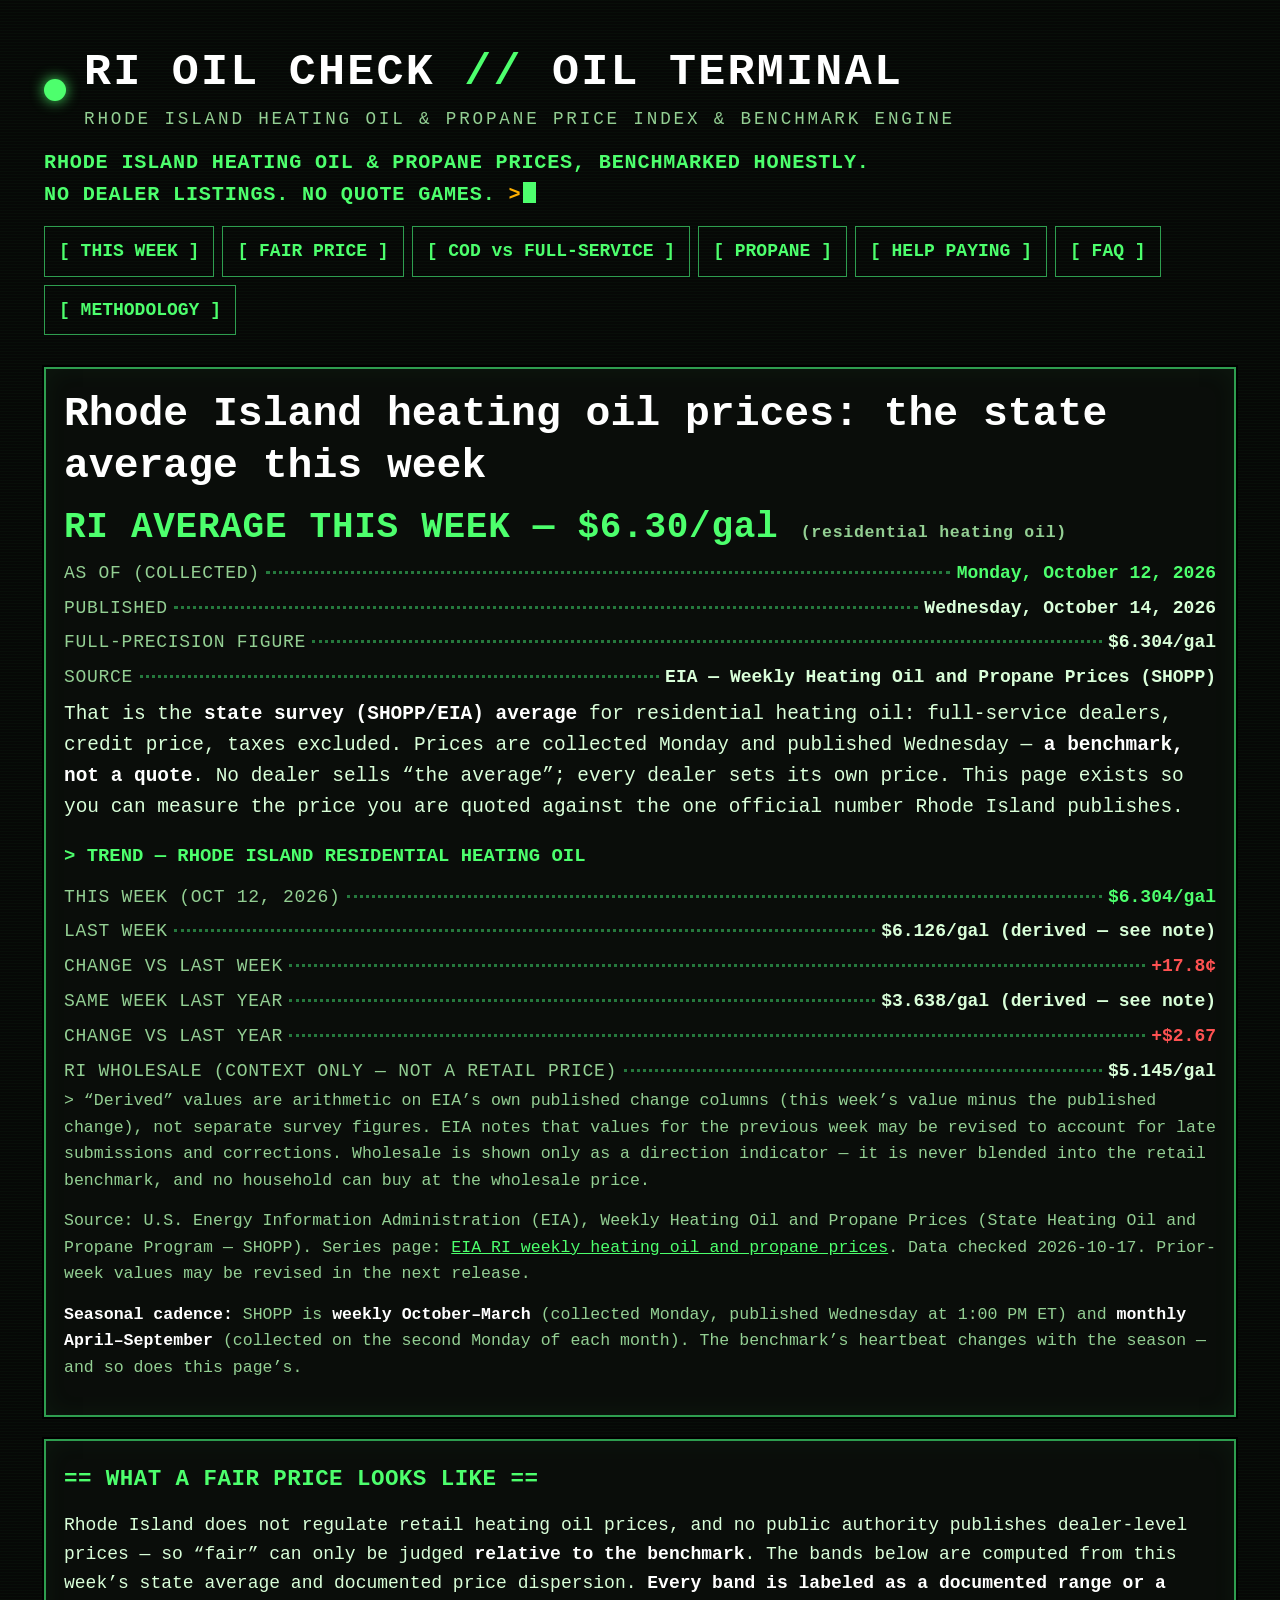
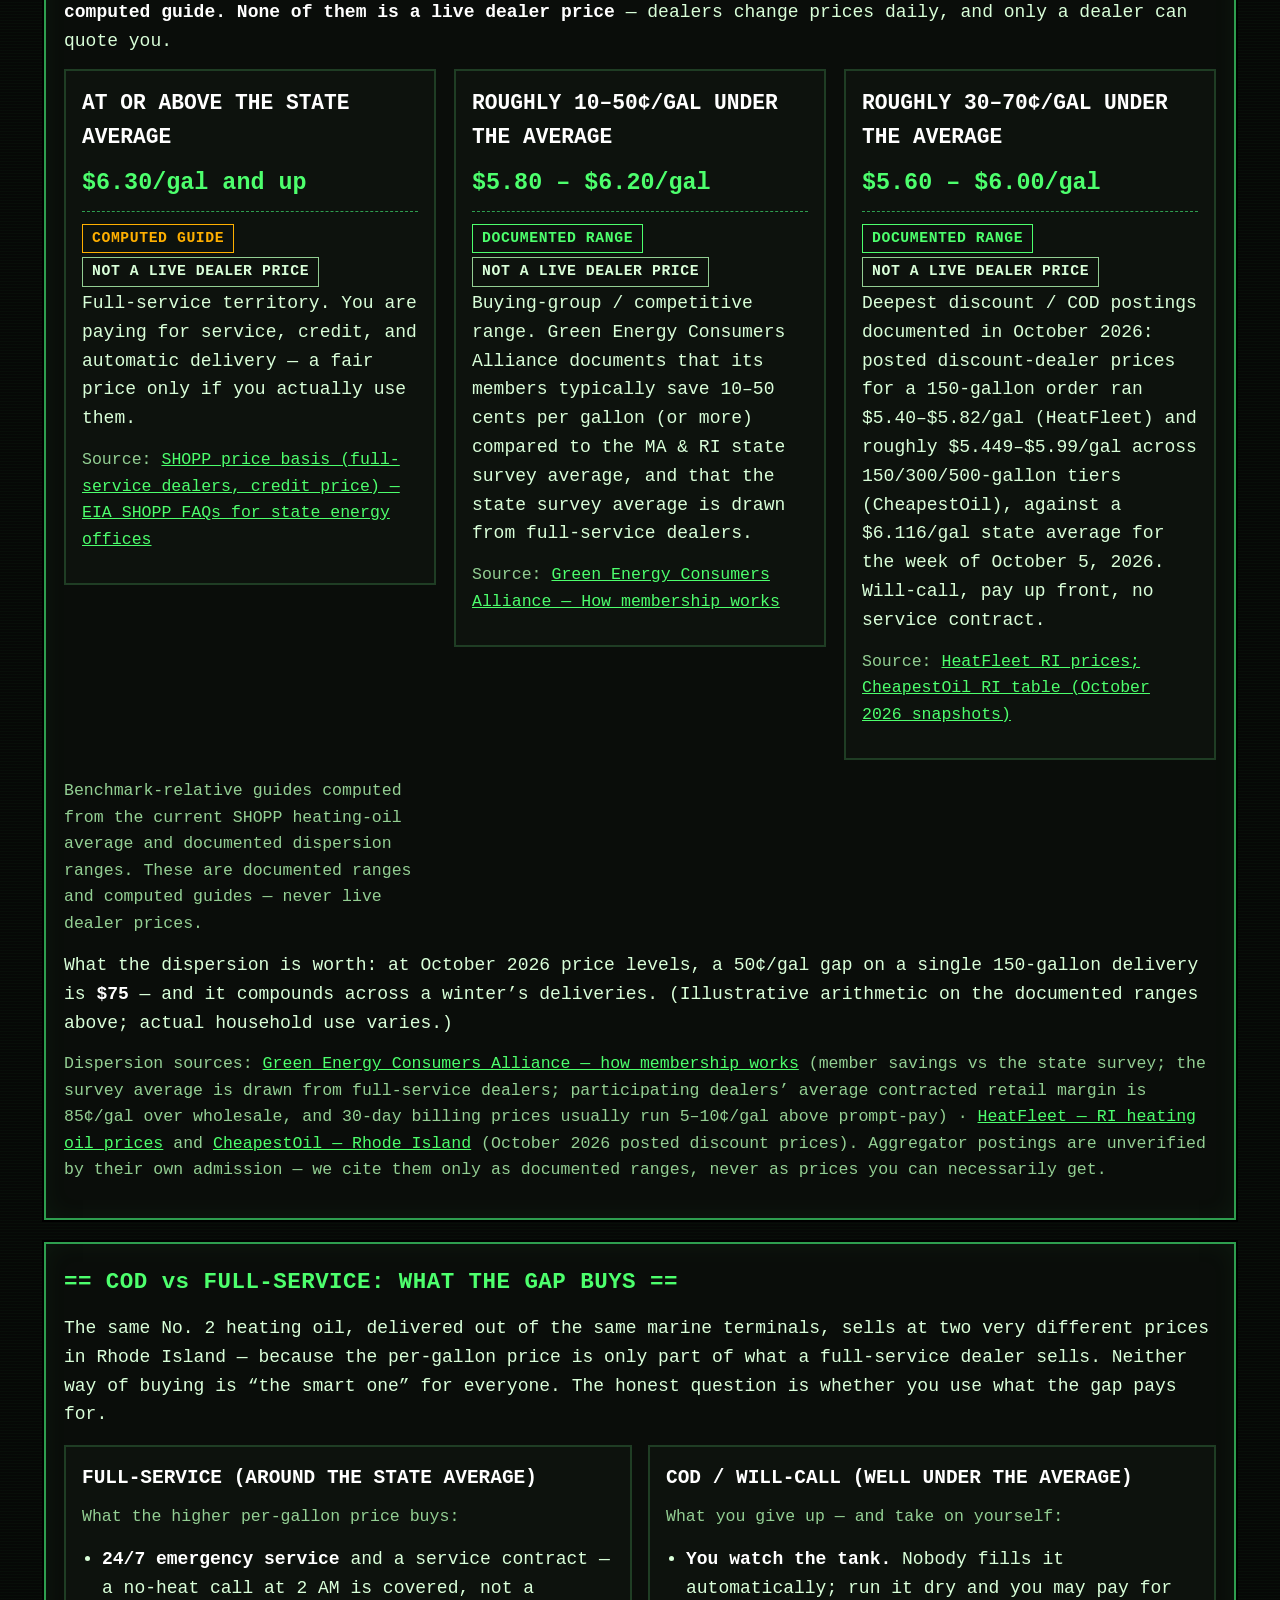
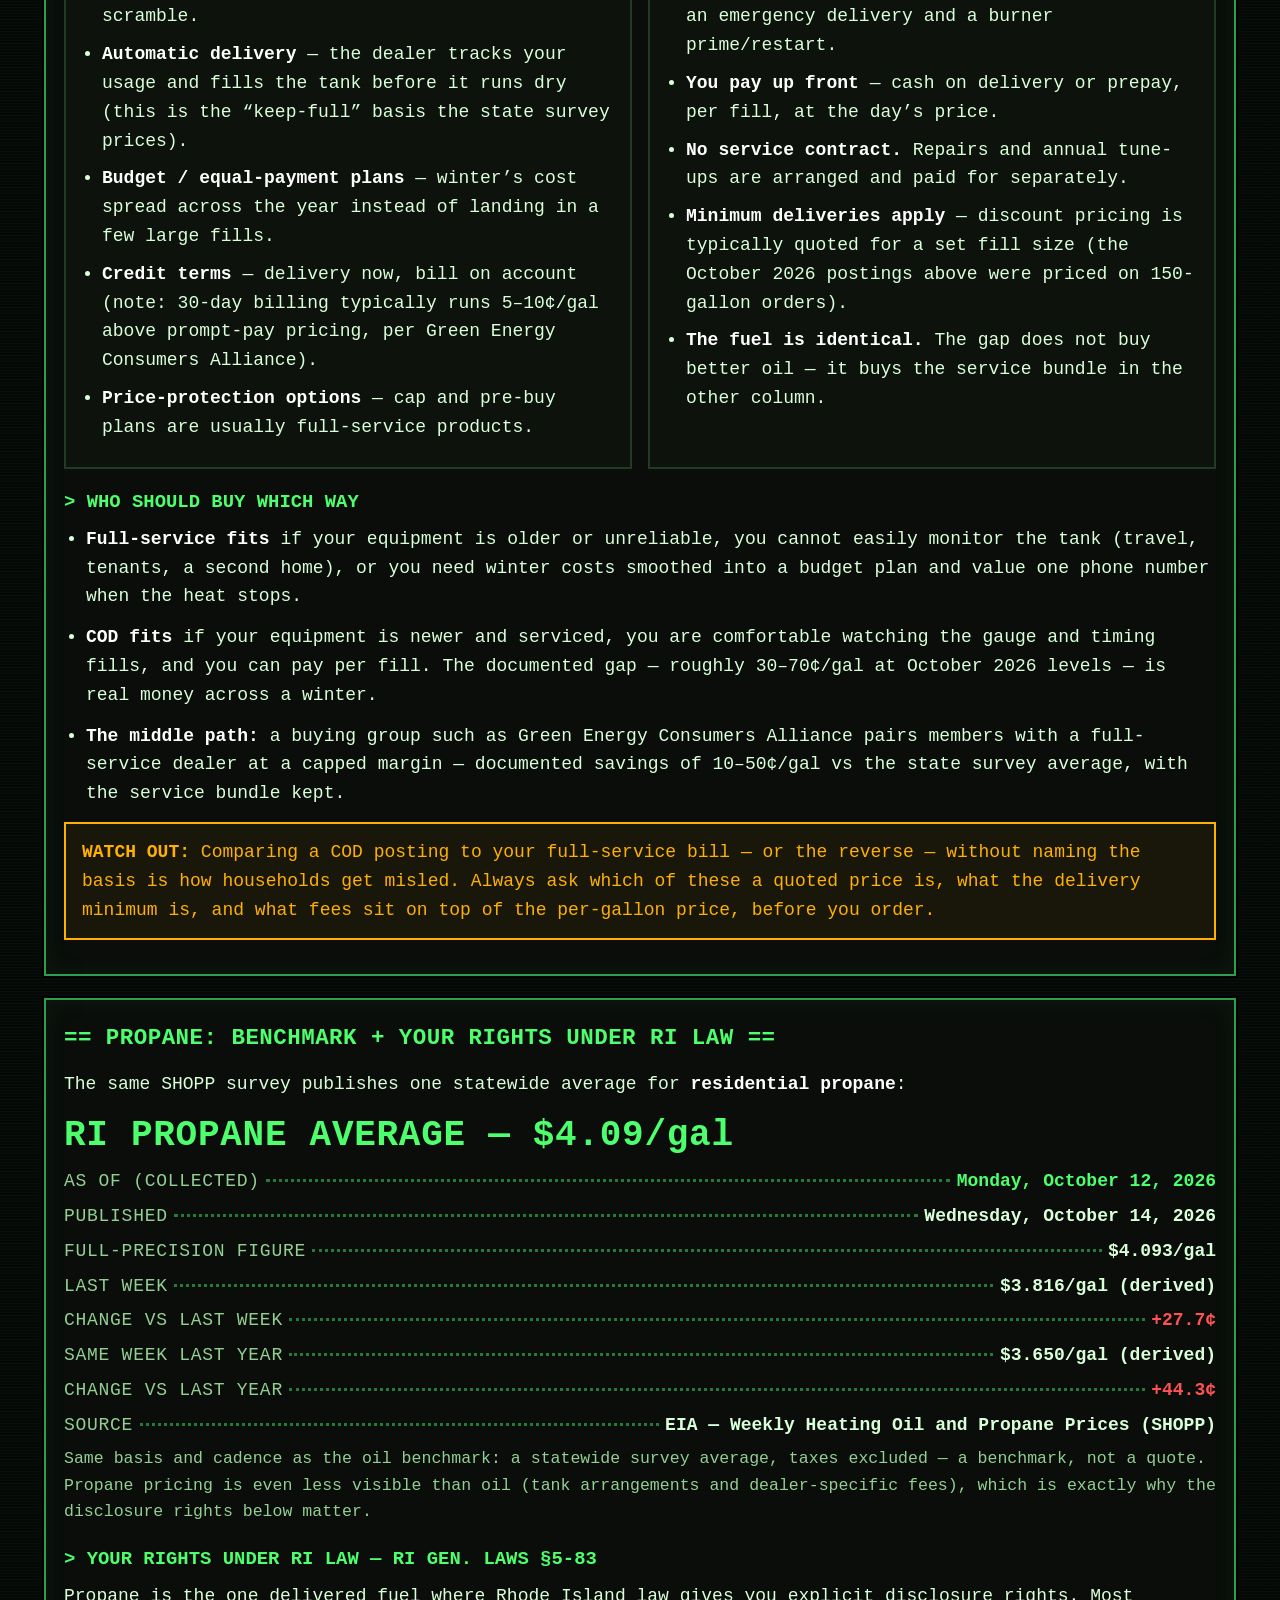
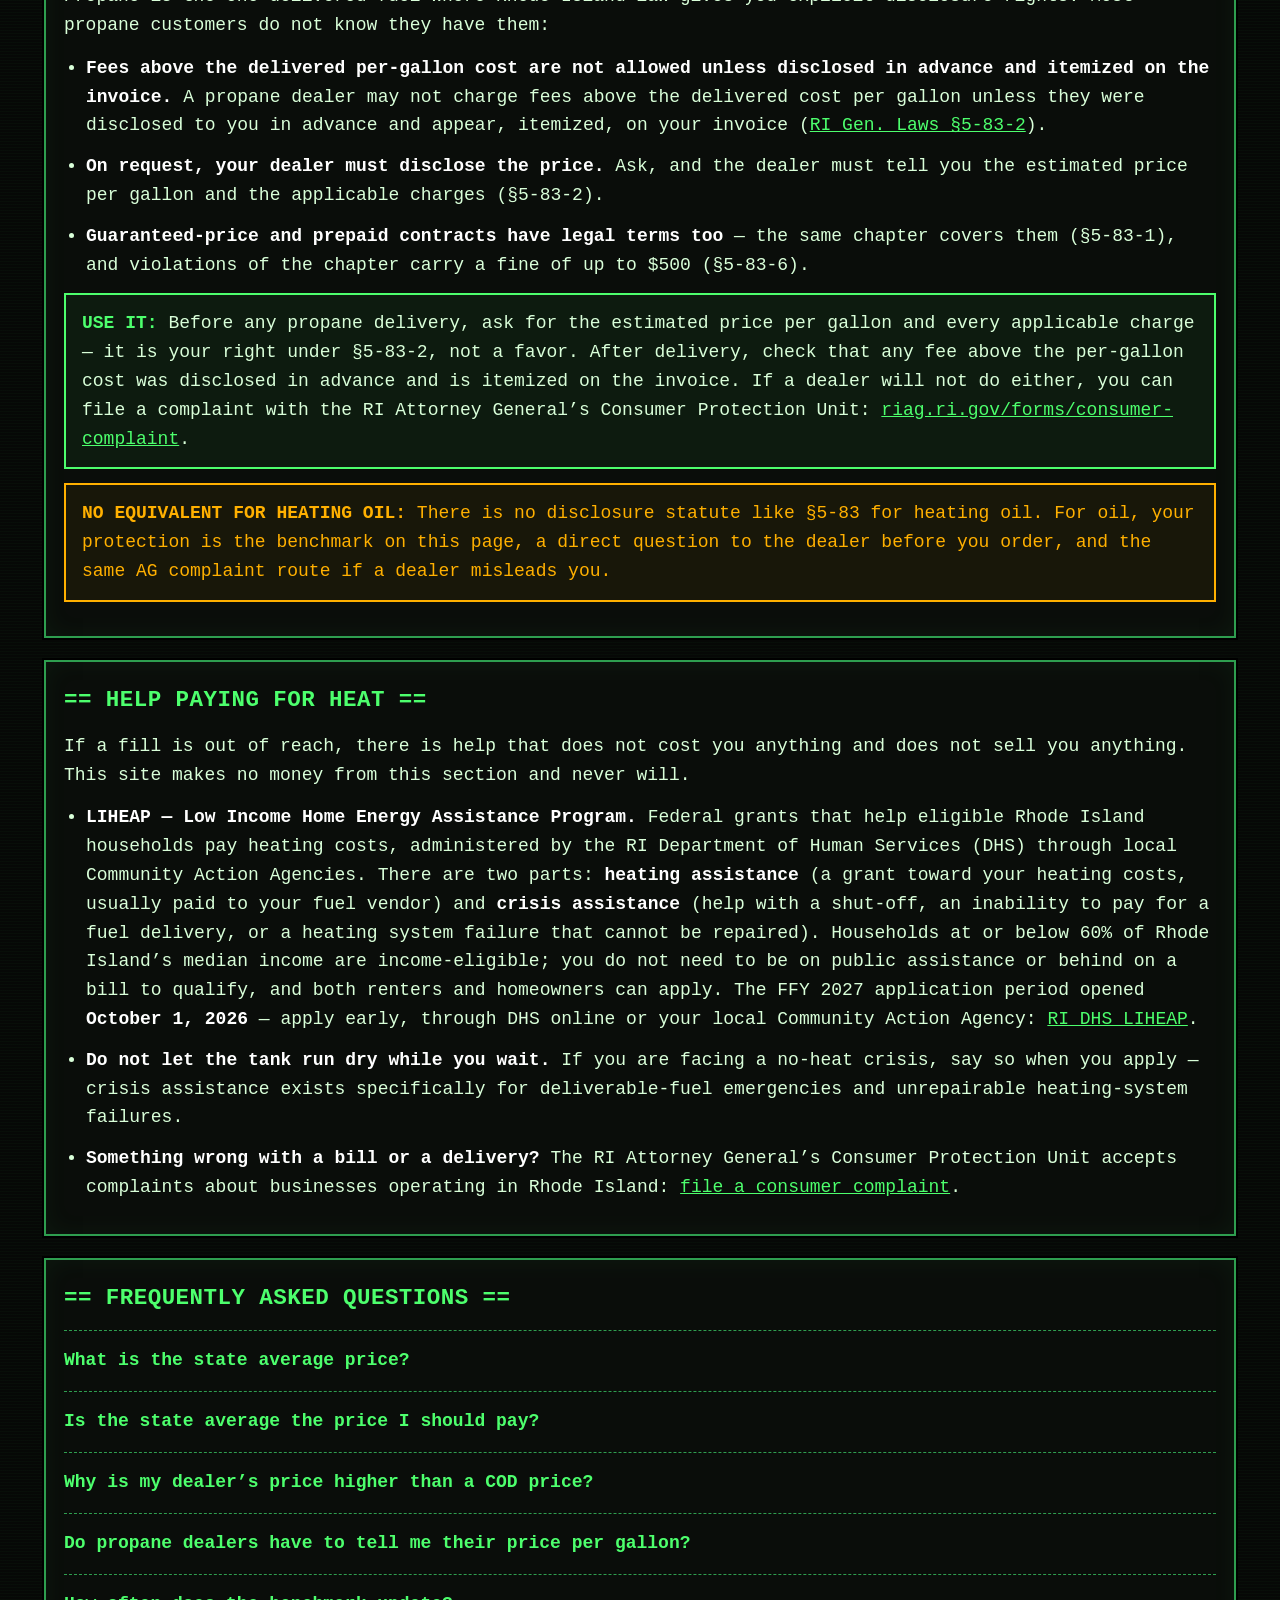
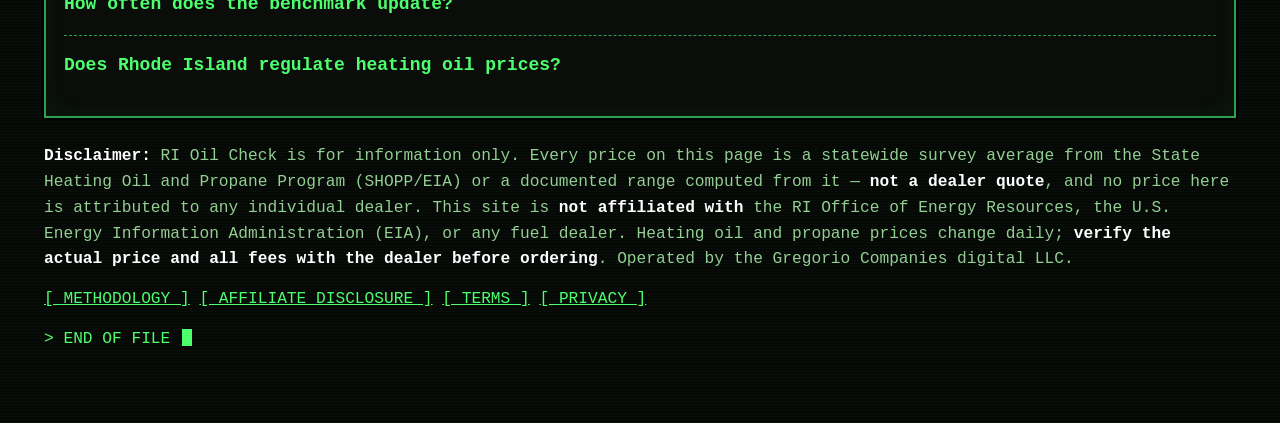
==== index.html @ fd1a3783 "Add Google Analytics tag G-G4HLJKW8XG" ====
<!DOCTYPE html>
<html lang="en">
<head>
<!-- Google tag (gtag.js) -->
<script async src="https://www.googletagmanager.com/gtag/js?id=G-G4HLJKW8XG"></script>
<script>
  window.dataLayer = window.dataLayer || [];
  function gtag(){dataLayer.push(arguments);}
  gtag('js', new Date());
  gtag('config', 'G-G4HLJKW8XG');
</script>

<meta charset="UTF-8">
<meta name="viewport" content="width=device-width, initial-scale=1.0">
<title>Rhode Island heating oil prices — the state average, honestly labeled | RI Oil Check</title>
<meta name="description" content="The official Rhode Island residential heating oil average (SHOPP/EIA state survey), with the trend, what a fair price looks like against it, COD vs full-service explained, propane prices and your disclosure rights under RI law, and heating assistance pointers. A benchmark, not a quote.">
<link rel="stylesheet" href="styles.css">
<script type="application/ld+json">
{
  "@context": "https://schema.org",
  "@type": "FAQPage",
  "mainEntity": [
    {
      "@type": "Question",
      "name": "What is the state average price for heating oil in Rhode Island?",
      "acceptedAnswer": { "@type": "Answer", "text": "The state average is the Rhode Island residential heating oil price published by the U.S. Energy Information Administration (EIA) under the State Heating Oil and Propane Program (SHOPP), a joint survey run with state energy offices on Form EIA-877. For the week of October 12, 2026 it was $6.304 per gallon. It is a statewide survey average of the residential credit price charged by full-service dealers, excluding taxes — one average for the whole state. SHOPP does not publish county-level or dealer-level prices." }
    },
    {
      "@type": "Question",
      "name": "Is the state average the price I should pay?",
      "acceptedAnswer": { "@type": "Answer", "text": "No. The state average is a benchmark — the price to measure a quote against — not a quote and not a target. It tracks the full-service, on-credit price, which is the top of the market's normal range. If you buy from a full-service dealer and use its service contract, automatic delivery, and credit terms, paying around the average can be fair. If you buy COD (cash on delivery, will-call), a fair price should be well under the average, because you are not buying the service bundle. Green Energy Consumers Alliance documents that its buying-group members typically save 10 to 50 cents per gallon compared to the state survey average." }
    },
    {
      "@type": "Question",
      "name": "Why is my dealer's price higher than a COD price?",
      "acceptedAnswer": { "@type": "Answer", "text": "Because the two prices buy different things. A full-service price bundles the fuel with 24/7 emergency service, a service contract, automatic delivery so you do not have to watch the tank gauge, budget or equal-payment plans, and credit terms. A COD price is fuel only: you watch your own tank, call for each delivery yourself, and pay up front. The fuel itself is the same No. 2 heating oil. The gap between the two is the price of the service bundle — it is worth paying only if you actually use the services." }
    },
    {
      "@type": "Question",
      "name": "Do propane dealers have to tell me their price per gallon?",
      "acceptedAnswer": { "@type": "Answer", "text": "Yes — on request. Under Rhode Island law (RI Gen. Laws section 5-83-2), a propane dealer must, on request, disclose the estimated price per gallon and applicable charges. A propane dealer also may not charge fees above the delivered cost per gallon unless those fees were disclosed in advance and are itemized on the invoice. There is no equivalent disclosure statute for heating oil." }
    },
    {
      "@type": "Question",
      "name": "How often does the benchmark update?",
      "acceptedAnswer": { "@type": "Answer", "text": "During the heating season, October through March, SHOPP prices are collected as of each Monday and published by EIA on Wednesdays at 1:00 PM Eastern. From April through September, prices are collected only on the second Monday of each month, and no monthly averages are published for that period. The prior week's average may be revised in the next release to account for late submissions and corrections." }
    },
    {
      "@type": "Question",
      "name": "Does Rhode Island regulate heating oil or propane prices?",
      "acceptedAnswer": { "@type": "Answer", "text": "No. The RI Office of Energy Resources states that Rhode Island does not regulate retail sales of heating oil and propane, and that sales are managed primarily by local fuel dealers. That is exactly why the same fuel can sell at materially different prices on the same day — and why a public benchmark matters. Propane customers do have specific disclosure rights under RI Gen. Laws section 5-83, and any consumer can file a complaint with the RI Attorney General's Consumer Protection Unit." }
    }
  ]
}
</script>
</head>
<body>
<div class="wrap">

  <header class="masthead">
    <div class="brand"><span class="dot" aria-hidden="true"></span><div><p class="brand-name">RI OIL CHECK <span class="slash">//</span> OIL TERMINAL</p><p class="brand-sub">RHODE ISLAND HEATING OIL &amp; PROPANE PRICE INDEX &amp; BENCHMARK ENGINE</p></div></div>
    <p class="tagline">RHODE ISLAND HEATING OIL &amp; PROPANE PRICES, BENCHMARKED HONESTLY.<br>
    NO DEALER LISTINGS. NO QUOTE GAMES. <span class="prompt">&gt;</span><span class="cursor" aria-hidden="true"></span></p>
    <nav class="nav" aria-label="Sections">
      <a href="#this-week">[ THIS WEEK ]</a>
      <a href="#fair-price">[ FAIR PRICE ]</a>
      <a href="#cod">[ COD vs FULL-SERVICE ]</a>
      <a href="#propane">[ PROPANE ]</a>
      <a href="#help">[ HELP PAYING ]</a>
      <a href="#faq">[ FAQ ]</a>
      <a href="methodology.html">[ METHODOLOGY ]</a>
    </nav>
  </header>

  <main>
    <!-- ============ HERO / THIS WEEK ============ -->
    <section class="frame hero" id="this-week" aria-labelledby="hero-h">
      <h1 id="hero-h">Rhode Island heating oil prices: the state average this week</h1>
      <div id="benchmark-hero"><!-- rendered from data/prices.json --></div>
      <p class="big">That is the <strong>state survey (SHOPP/EIA) average</strong> for residential heating oil:
      full-service dealers, credit price, taxes excluded. Prices are collected Monday and published Wednesday —
      <strong>a benchmark, not a quote</strong>. No dealer sells &ldquo;the average&rdquo;; every dealer sets its
      own price. This page exists so you can measure the price you are quoted against the one official number
      Rhode Island publishes.</p>
      <h3 class="subhead">&gt; TREND — RHODE ISLAND RESIDENTIAL HEATING OIL</h3>
      <div id="trend" class="readout" aria-live="polite"><!-- rendered from data/prices.json --></div>
      <p class="note">Source: U.S. Energy Information Administration (EIA), Weekly Heating Oil and Propane Prices
      (State Heating Oil and Propane Program — SHOPP). Series page:
      <a href="https://www.eia.gov/dnav/pet/PET_PRI_WFR_DCUS_SRI_W.htm" rel="noopener">EIA RI weekly heating oil
      and propane prices</a>. Data checked <span id="checked-date">2026-10-17</span>. Prior-week values may be
      revised in the next release.</p>
      <p class="note"><strong>Seasonal cadence:</strong> SHOPP is <strong>weekly October&ndash;March</strong>
      (collected Monday, published Wednesday at 1:00 PM ET) and <strong>monthly April&ndash;September</strong>
      (collected on the second Monday of each month). The benchmark&rsquo;s heartbeat changes with the season —
      and so does this page&rsquo;s.</p>
    </section>

    <!-- ============ FAIR PRICE ============ -->
    <section class="frame" id="fair-price" aria-labelledby="fair-h">
      <h2 id="fair-h">== WHAT A FAIR PRICE LOOKS LIKE ==</h2>
      <p>Rhode Island does not regulate retail heating oil prices, and no public authority publishes dealer-level
      prices — so &ldquo;fair&rdquo; can only be judged <strong>relative to the benchmark</strong>. The bands below
      are computed from this week&rsquo;s state average and documented price dispersion. <strong>Every band is
      labeled as a documented range or a computed guide. None of them is a live dealer price</strong> — dealers
      change prices daily, and only a dealer can quote you.</p>
      <div id="fair-bands"><!-- rendered from data/prices.json --></div>
      <p>What the dispersion is worth: at October 2026 price levels, a 50&cent;/gal gap on a single 150-gallon
      delivery is <strong>$75</strong> — and it compounds across a winter&rsquo;s deliveries. (Illustrative
      arithmetic on the documented ranges above; actual household use varies.)</p>
      <p class="note">Dispersion sources: <a href="https://www.greenenergyconsumers.org/heatingoil/membership/howmembershipworks" rel="noopener">Green
      Energy Consumers Alliance — how membership works</a> (member savings vs the state survey; the survey average
      is drawn from full-service dealers; participating dealers&rsquo; average contracted retail margin is
      85&cent;/gal over wholesale, and 30-day billing prices usually run 5&ndash;10&cent;/gal above prompt-pay) ·
      <a href="https://heatfleet.com/heating_oil_prices/RI-Rhode_Island.html" rel="noopener">HeatFleet — RI heating
      oil prices</a> and <a href="https://www.cheapestoil.com/RhodeIsland" rel="noopener">CheapestOil — Rhode
      Island</a> (October 2026 posted discount prices). Aggregator postings are unverified by their own admission —
      we cite them only as documented ranges, never as prices you can necessarily get.</p>
    </section>

    <!-- ============ COD vs FULL-SERVICE ============ -->
    <section class="frame" id="cod" aria-labelledby="cod-h">
      <h2 id="cod-h">== COD vs FULL-SERVICE: WHAT THE GAP BUYS ==</h2>
      <p>The same No. 2 heating oil, delivered out of the same marine terminals, sells at two very different
      prices in Rhode Island — because the per-gallon price is only part of what a full-service dealer sells.
      Neither way of buying is &ldquo;the smart one&rdquo; for everyone. The honest question is whether you use
      what the gap pays for.</p>
      <div class="cols">
        <div class="card">
          <h3>FULL-SERVICE (AROUND THE STATE AVERAGE)</h3>
          <p class="note">What the higher per-gallon price buys:</p>
          <ul>
            <li><strong>24/7 emergency service</strong> and a service contract — a no-heat call at 2 AM is covered, not a scramble.</li>
            <li><strong>Automatic delivery</strong> — the dealer tracks your usage and fills the tank before it runs dry (this is the &ldquo;keep-full&rdquo; basis the state survey prices).</li>
            <li><strong>Budget / equal-payment plans</strong> — winter&rsquo;s cost spread across the year instead of landing in a few large fills.</li>
            <li><strong>Credit terms</strong> — delivery now, bill on account (note: 30-day billing typically runs 5&ndash;10&cent;/gal above prompt-pay pricing, per Green Energy Consumers Alliance).</li>
            <li><strong>Price-protection options</strong> — cap and pre-buy plans are usually full-service products.</li>
          </ul>
        </div>
        <div class="card">
          <h3>COD / WILL-CALL (WELL UNDER THE AVERAGE)</h3>
          <p class="note">What you give up — and take on yourself:</p>
          <ul>
            <li><strong>You watch the tank.</strong> Nobody fills it automatically; run it dry and you may pay for an emergency delivery and a burner prime/restart.</li>
            <li><strong>You pay up front</strong> — cash on delivery or prepay, per fill, at the day&rsquo;s price.</li>
            <li><strong>No service contract.</strong> Repairs and annual tune-ups are arranged and paid for separately.</li>
            <li><strong>Minimum deliveries apply</strong> — discount pricing is typically quoted for a set fill size (the October 2026 postings above were priced on 150-gallon orders).</li>
            <li><strong>The fuel is identical.</strong> The gap does not buy better oil — it buys the service bundle in the other column.</li>
          </ul>
        </div>
      </div>
      <h3 class="subhead">&gt; WHO SHOULD BUY WHICH WAY</h3>
      <ul class="promise-list">
        <li><strong>Full-service fits</strong> if your equipment is older or unreliable, you cannot easily monitor the tank (travel, tenants, a second home), or you need winter costs smoothed into a budget plan and value one phone number when the heat stops.</li>
        <li><strong>COD fits</strong> if your equipment is newer and serviced, you are comfortable watching the gauge and timing fills, and you can pay per fill. The documented gap — roughly 30&ndash;70&cent;/gal at October 2026 levels — is real money across a winter.</li>
        <li><strong>The middle path:</strong> a buying group such as Green Energy Consumers Alliance pairs members with a full-service dealer at a capped margin — documented savings of 10&ndash;50&cent;/gal vs the state survey average, with the service bundle kept.</li>
      </ul>
      <p class="warning-box"><strong>WATCH OUT:</strong> Comparing a COD posting to your full-service bill — or the
      reverse — without naming the basis is how households get misled. Always ask which of these a quoted price is,
      what the delivery minimum is, and what fees sit on top of the per-gallon price, before you order.</p>
    </section>

    <!-- ============ PROPANE ============ -->
    <section class="frame" id="propane" aria-labelledby="propane-h">
      <h2 id="propane-h">== PROPANE: BENCHMARK + YOUR RIGHTS UNDER RI LAW ==</h2>
      <div id="propane-benchmark"><!-- rendered from data/prices.json --></div>
      <h3 class="subhead">&gt; YOUR RIGHTS UNDER RI LAW — RI GEN. LAWS §5-83</h3>
      <p>Propane is the one delivered fuel where Rhode Island law gives you explicit disclosure rights. Most
      propane customers do not know they have them:</p>
      <ul class="promise-list">
        <li><strong>Fees above the delivered per-gallon cost are not allowed unless disclosed in advance and
        itemized on the invoice.</strong> A propane dealer may not charge fees above the delivered cost per gallon
        unless they were disclosed to you in advance and appear, itemized, on your invoice
        (<a href="https://codes.findlaw.com/ri/title-5-businesses-and-professions/ri-gen-laws-sect-5-83-2/" rel="noopener">RI Gen. Laws §5-83-2</a>).</li>
        <li><strong>On request, your dealer must disclose the price.</strong> Ask, and the dealer must tell you
        the estimated price per gallon and the applicable charges (§5-83-2).</li>
        <li><strong>Guaranteed-price and prepaid contracts have legal terms too</strong> — the same chapter covers
        them (§5-83-1), and violations of the chapter carry a fine of up to $500 (§5-83-6).</li>
      </ul>
      <p class="confirm-box"><strong>USE IT:</strong> Before any propane delivery, ask for the estimated price per
      gallon and every applicable charge — it is your right under §5-83-2, not a favor. After delivery, check that
      any fee above the per-gallon cost was disclosed in advance and is itemized on the invoice. If a dealer will
      not do either, you can file a complaint with the RI Attorney General&rsquo;s Consumer Protection Unit:
      <a href="https://riag.ri.gov/forms/consumer-complaint" rel="noopener">riag.ri.gov/forms/consumer-complaint</a>.</p>
      <p class="warning-box"><strong>NO EQUIVALENT FOR HEATING OIL:</strong> There is no disclosure statute like
      §5-83 for heating oil. For oil, your protection is the benchmark on this page, a direct question to the
      dealer before you order, and the same AG complaint route if a dealer misleads you.</p>
    </section>

    <!-- ============ HELP PAYING ============ -->
    <section class="frame" id="help" aria-labelledby="help-h">
      <h2 id="help-h">== HELP PAYING FOR HEAT ==</h2>
      <p>If a fill is out of reach, there is help that does not cost you anything and does not sell you anything.
      This site makes no money from this section and never will.</p>
      <ul class="promise-list">
        <li><strong>LIHEAP — Low Income Home Energy Assistance Program.</strong> Federal grants that help eligible
        Rhode Island households pay heating costs, administered by the RI Department of Human Services (DHS) through
        local Community Action Agencies. There are two parts: <strong>heating assistance</strong> (a grant toward
        your heating costs, usually paid to your fuel vendor) and <strong>crisis assistance</strong> (help with a
        shut-off, an inability to pay for a fuel delivery, or a heating system failure that cannot be repaired).
        Households at or below 60% of Rhode Island&rsquo;s median income are income-eligible; you do not need to be
        on public assistance or behind on a bill to qualify, and both renters and homeowners can apply. The FFY 2027
        application period opened <strong>October 1, 2026</strong> — apply early, through DHS online or your local
        Community Action Agency: <a href="https://dhs.ri.gov/programs-and-services/energy-assistance-programs-heating/low-income-home-energy-assistance-1" rel="noopener">RI DHS LIHEAP</a>.</li>
        <li><strong>Do not let the tank run dry while you wait.</strong> If you are facing a no-heat crisis, say so
        when you apply — crisis assistance exists specifically for deliverable-fuel emergencies and unrepairable
        heating-system failures.</li>
        <li><strong>Something wrong with a bill or a delivery?</strong> The RI Attorney General&rsquo;s Consumer
        Protection Unit accepts complaints about businesses operating in Rhode Island:
        <a href="https://riag.ri.gov/forms/consumer-complaint" rel="noopener">file a consumer complaint</a>.</li>
      </ul>
    </section>

    <!-- ============ FAQ ============ -->
    <section class="frame" id="faq" aria-labelledby="faq-h">
      <h2 id="faq-h">== FREQUENTLY ASKED QUESTIONS ==</h2>

      <details>
        <summary>What is the state average price?</summary>
        <p>The state average is the Rhode Island residential heating oil price published by the U.S. Energy
        Information Administration (EIA) under the State Heating Oil and Propane Program (SHOPP), a joint survey
        run with state energy offices on Form EIA-877. For the <strong>week of October 12, 2026 it was
        $6.304 per gallon</strong>. It is a statewide survey average of the residential <em>credit</em> price
        charged by full-service dealers, excluding taxes — one average for the whole state. SHOPP does not publish
        county-level or dealer-level prices, and the average may be revised in the following week&rsquo;s release.</p>
      </details>

      <details>
        <summary>Is the state average the price I should pay?</summary>
        <p><strong>No.</strong> The state average is a benchmark — the price to measure a quote against — not a
        quote and not a target. It tracks the full-service, on-credit price, which is the top of the market&rsquo;s
        normal range. If you buy from a full-service dealer and use its service contract, automatic delivery, and
        credit terms, paying around the average can be fair. If you buy COD (cash on delivery, will-call), a fair
        price should be well under the average, because you are not buying the service bundle. Green Energy
        Consumers Alliance documents that its buying-group members typically save <strong>10&ndash;50 cents per
        gallon</strong> compared to the state survey average.</p>
      </details>

      <details>
        <summary>Why is my dealer&rsquo;s price higher than a COD price?</summary>
        <p>Because the two prices buy different things. A full-service price bundles the fuel with 24/7 emergency
        service, a service contract, automatic delivery so you do not have to watch the tank gauge, budget or
        equal-payment plans, and credit terms. A COD price is fuel only: you watch your own tank, call for each
        delivery yourself, and pay up front. The fuel itself is the same No. 2 heating oil. The gap between the two
        is the price of the service bundle — worth paying only if you actually use the services. See
        <a href="#cod">COD vs FULL-SERVICE</a> above.</p>
      </details>

      <details>
        <summary>Do propane dealers have to tell me their price per gallon?</summary>
        <p><strong>Yes — on request.</strong> Under Rhode Island law (RI Gen. Laws §5-83-2), a propane dealer must,
        on request, disclose the estimated price per gallon and applicable charges. A propane dealer also may not
        charge fees above the delivered cost per gallon unless those fees were disclosed in advance and are
        itemized on the invoice. There is no equivalent disclosure statute for heating oil.</p>
      </details>

      <details>
        <summary>How often does the benchmark update?</summary>
        <p>During the heating season, <strong>October through March</strong>, SHOPP prices are collected as of each
        Monday and published by EIA on <strong>Wednesdays at 1:00 PM Eastern</strong>. From <strong>April through
        September</strong>, prices are collected only on the second Monday of each month, and no monthly averages
        are published for that period. The prior week&rsquo;s average may be revised in the next release to account
        for late submissions and corrections — so treat each week&rsquo;s number as the best official figure, not
        a permanent one.</p>
      </details>

      <details>
        <summary>Does Rhode Island regulate heating oil prices?</summary>
        <p><strong>No.</strong> The RI Office of Energy Resources states: &ldquo;Rhode Island does not regulate
        retail sales of heating oil and propane. Sales are managed primarily by local fuel dealers.&rdquo; That is
        exactly why the same fuel can sell at materially different prices on the same day — and why a public
        benchmark matters. (Over one-third of Rhode Island homes heat with oil and propane, per the same OER page.)
        Propane customers do have specific disclosure rights under RI Gen. Laws §5-83, and any consumer can file a
        complaint with the RI Attorney General&rsquo;s Consumer Protection Unit.</p>
      </details>
    </section>
  </main>

  <footer class="foot">
    <p><strong>Disclaimer:</strong> RI Oil Check is for information only. Every price on this page is a statewide
    survey average from the State Heating Oil and Propane Program (SHOPP/EIA) or a documented range computed from
    it — <strong>not a dealer quote</strong>, and no price here is attributed to any individual dealer. This site
    is <strong>not affiliated with</strong> the RI Office of Energy Resources, the U.S. Energy Information
    Administration (EIA), or any fuel dealer. Heating oil and propane prices change daily; <strong>verify the
    actual price and all fees with the dealer before ordering</strong>. Operated by the Gregorio Companies
    digital LLC.</p>
    <p><a href="methodology.html">[ METHODOLOGY ]</a>
    <a href="affiliate-disclosure.html">[ AFFILIATE DISCLOSURE ]</a>
    <a href="terms.html">[ TERMS ]</a>
    <a href="privacy.html">[ PRIVACY ]</a></p>
    <p class="prompt-line">&gt; END OF FILE <span class="cursor" aria-hidden="true"></span></p>
  </footer>
</div>

<script src="app.js" defer></script>
</body>
</html>
---- styles.css ----
/* ============================================================
   RI OIL CHECK — TERMINAL DESIGN SYSTEM
   Tokens and patterns carried over unchanged from the sibling
   RI Rate Check build (~/workspace/ri-electricity-comparator/),
   per the standing rule that all of Tom's sites share this
   old-school terminal design language.

   - Monospace typography throughout ("Courier New" stack)
   - Near-black background, phosphor green primary, amber secondary
   - Terminal RED reserved for warnings only so flags still read
     as warnings inside the aesthetic
   - ASCII / box-drawing framing, dotted-leader tabular readouts
   - Blinking block cursor motif
   - Accessibility floor: 18px base type, high contrast, >=48px
     tap targets. The audience is ordinary households, not devs.
   ============================================================ */

:root {
  --bg:        #060806;  /* near-black, faint green cast */
  --panel:     #0a0d0a;
  --panel-2:   #0d120d;
  --green:     #4dff6d;  /* phosphor green — primary text/accents */
  --green-dim: #2e9e4f;  /* borders, dotted leaders */
  --ink:       #d9ffd9;  /* body text — soft phosphor white-green */
  --muted:     #93cf93;  /* secondary text, still high contrast */
  --amber:     #ffb000;  /* amber — caution / advertised / unconfirmed */
  --red:       #ff5252;  /* terminal red — warnings only */
  --line:      #1f3d24;
  --mono: "Courier New", ui-monospace, SFMono-Regular, Menlo, Consolas, monospace;
}

* { box-sizing: border-box; }

html { font-size: 18px; }

body {
  margin: 0;
  background: var(--bg);
  /* faint scanline texture — kept extremely subtle for readability */
  background-image: repeating-linear-gradient(
    0deg, rgba(77, 255, 109, 0.025) 0 1px, transparent 1px 3px);
  color: var(--ink);
  font-family: var(--mono);
  line-height: 1.6;
}

.wrap { max-width: 920px; margin: 0 auto; padding: 18px 16px 40px; }

a { color: var(--green); }
a:focus-visible, button:focus-visible, input:focus-visible,
select:focus-visible, summary:focus-visible {
  outline: 3px solid var(--amber);
  outline-offset: 2px;
}

strong { color: #ffffff; }
p { margin: 0 0 14px; }
.note { color: var(--muted); font-size: 0.92rem; }

/* ---------- masthead ---------- */
.masthead { padding: 10px 0 4px; }
.logo {
  color: var(--green);
  font-size: 0.82rem;
  line-height: 1.35;
  margin: 0 0 10px;
  overflow-x: auto;
  white-space: pre;
}
.tagline { color: var(--green); font-weight: bold; letter-spacing: 0.04em; }
.prompt { color: var(--amber); font-weight: bold; }

.cursor {
  display: inline-block;
  width: 0.62em; height: 1.05em;
  background: var(--green);
  vertical-align: -0.14em;
  margin-left: 2px;
  animation: blink 1.05s steps(1) infinite;
}
@keyframes blink { 50% { opacity: 0; } }
@media (prefers-reduced-motion: reduce) {
  .cursor { animation: none; }
}

.nav { display: flex; flex-wrap: wrap; gap: 8px; margin: 12px 0 6px; }
.nav a {
  color: var(--green);
  text-decoration: none;
  border: 1.5px solid var(--green-dim);
  padding: 10px 14px;
  min-height: 48px;
  display: inline-flex; align-items: center;
  font-weight: bold;
}
.nav a:hover { background: var(--green); color: #000; }

/* ---------- framed terminal panels ---------- */
.frame {
  border: 2px solid var(--green-dim);
  background: var(--panel);
  box-shadow: 0 0 0 2px #000, inset 0 0 26px rgba(77, 255, 109, 0.05);
  padding: 20px 18px;
  margin: 22px 0;
}
.frame h2 {
  color: var(--green);
  font-size: 1.25rem;
  margin: 0 0 14px;
  letter-spacing: 0.02em;
}
.subhead { color: var(--green); font-size: 1.05rem; margin: 18px 0 8px; }
.hero h1 { color: #ffffff; font-size: 1.9rem; line-height: 1.25; margin: 0 0 12px; }
.hero .big { font-size: 1.08rem; }

/* ---------- controls (big tap targets) ---------- */
.controls { display: grid; gap: 16px; margin: 16px 0 10px; }
@media (min-width: 640px) { .controls { grid-template-columns: 1fr 2fr; } }
.field label {
  display: block;
  color: var(--green);
  font-weight: bold;
  letter-spacing: 0.05em;
  margin-bottom: 6px;
}
input[type="text"], input[type="number"], select {
  width: 100%;
  min-height: 56px;
  background: #000;
  border: 2px solid var(--green-dim);
  color: var(--green);
  font: inherit;
  font-size: 1.15rem;
  font-weight: bold;
  padding: 10px 12px;
}
.kwh-row { display: grid; grid-template-columns: 130px 1fr; gap: 12px; align-items: center; }
input[type="range"] { width: 100%; height: 48px; accent-color: var(--green); }

/* ---------- tabular readout with dotted leaders ---------- */
.readout { margin: 6px 0 4px; }
.rline {
  display: flex; align-items: baseline; gap: 0.6ch;
  padding: 3px 0; flex-wrap: wrap;
}
.rline .k { color: var(--muted); letter-spacing: 0.04em; white-space: nowrap; }
.rline .dots {
  flex: 1 1 24px;
  border-bottom: 3px dotted var(--green-dim);
  transform: translateY(-4px);
  opacity: 0.75;
  min-width: 24px;
}
.rline .v { color: var(--ink); font-weight: bold; text-align: right; }
.rline .v.hot { color: var(--green); }
.rline .v.bad { color: var(--red); }
.rline .v.warnv { color: var(--amber); }

/* ---------- badges / flags ---------- */
.badge, .b-inline {
  display: inline-block;
  border: 1.5px solid var(--muted);
  color: var(--ink);
  padding: 2px 9px;
  margin: 2px 4px 2px 0;
  font-size: 0.82rem;
  font-weight: bold;
  letter-spacing: 0.04em;
  white-space: nowrap;
}
.badge.ok, .b-inline.ok { color: var(--green); border-color: var(--green); }
.badge.warn, .b-inline.warn { color: var(--amber); border-color: var(--amber); }
.badge.bad { color: var(--red); border-color: var(--red); }
.badge.pick { color: #000; background: var(--green); border-color: var(--green); }

/* ---------- offer cards ---------- */
.card {
  border: 2px solid var(--line);
  background: var(--panel-2);
  padding: 16px;
  margin: 16px 0;
}
.card.caution { border-color: var(--red); }
.card.benchmark { border-color: var(--green); }
.card-top {
  display: flex; justify-content: space-between; align-items: baseline;
  gap: 10px; flex-wrap: wrap;
  border-bottom: 1.5px dashed var(--green-dim);
  padding-bottom: 8px; margin-bottom: 10px;
}
.card-name { color: #ffffff; font-weight: bold; font-size: 1.18rem; }
.card-rate { color: var(--green); font-weight: bold; font-size: 1.45rem; white-space: nowrap; }
.card-rate small { font-size: 0.8rem; color: var(--muted); }
.verdict { font-weight: bold; margin: 8px 0 4px; }
.verdict.good { color: var(--green); }
.verdict.bad { color: var(--red); }
.verdict.mid { color: var(--amber); }
.card details { margin-top: 10px; }
.card summary, #faq summary {
  cursor: pointer;
  color: var(--green);
  font-weight: bold;
  min-height: 52px;
  display: flex; align-items: center;
}
.card details p { color: var(--muted); font-size: 0.94rem; margin-top: 6px; }

.btn {
  display: inline-flex; align-items: center; justify-content: center;
  min-height: 56px;
  padding: 12px 22px;
  margin-top: 12px;
  border: 2px solid var(--green);
  color: var(--green);
  background: transparent;
  text-decoration: none;
  font-weight: bold;
  letter-spacing: 0.05em;
}
.btn:hover { background: var(--green); color: #000; }
.btn-note { color: var(--muted); font-size: 0.85rem; margin-top: 6px; }

/* ---------- warning box ---------- */
.warning-box {
  border: 2px solid var(--amber);
  color: var(--amber);
  background: rgba(255, 176, 0, 0.06);
  padding: 14px 16px;
  margin-top: 14px;
}
.warning-box strong { color: var(--amber); }

/* ---------- confirm box (credits: confirmed good news) ---------- */
.confirm-box {
  border: 2px solid var(--green);
  color: var(--ink);
  background: rgba(77, 255, 109, 0.06);
  padding: 14px 16px;
  margin-top: 14px;
}
.confirm-box strong { color: var(--green); }

/* ---------- promise / faq / footer ---------- */
.promise-list { margin: 0; padding-left: 22px; }
.promise-list li { margin-bottom: 12px; }

#faq details { border-top: 1.5px dashed var(--green-dim); padding: 4px 0; }
#faq details p { margin: 4px 0 14px; }

.foot { color: var(--muted); font-size: 0.9rem; margin-top: 26px; }
.prompt-line { color: var(--green); }

.error-box {
  border: 2px solid var(--red);
  color: var(--red);
  padding: 14px 16px;
  font-weight: bold;
}

/* ---------- RI Oil Check additions ---------- */

/* hero benchmark figure */
.hero-price {
  color: var(--green);
  font-size: 2rem;
  font-weight: bold;
  line-height: 1.25;
  margin: 10px 0 6px;
  letter-spacing: 0.02em;
}
@media (max-width: 560px) { .hero-price { font-size: 1.5rem; } }

/* two-column explainer (COD vs full-service) */
.cols { display: grid; gap: 16px; margin: 16px 0 4px; }
@media (min-width: 700px) { .cols { grid-template-columns: 1fr 1fr; } }
.cols .card { margin: 0; }
.cols .card h3 { color: #ffffff; font-size: 1.08rem; margin: 0 0 10px; }
.cols .card ul { margin: 0; padding-left: 20px; }
.cols .card li { margin-bottom: 9px; }

/* fair-price band cards */
.band-range { color: var(--green); font-weight: bold; font-size: 1.3rem; white-space: nowrap; }


/* ---------- v1.1 moneyfootball-style masthead + wide layout (Tom, Oct 19, 2026) ---------- */
.wrap { max-width: 1320px; padding: 22px 28px 48px; }
.brand { display: flex; align-items: center; gap: 14px; margin: 6px 0 10px; }
.brand .dot { flex: 0 0 auto; width: 16px; height: 16px; border-radius: 50%;
  background: var(--green); box-shadow: 0 0 10px rgba(77, 255, 109, 0.8); }
.brand-name { color: #ffffff; font-weight: bold; font-size: 1.55rem;
  letter-spacing: 0.06em; margin: 0; line-height: 1.2; }
.brand-name .slash { color: var(--green); }
.brand-sub { color: var(--muted); text-transform: uppercase;
  letter-spacing: 0.14em; font-size: 0.78rem; margin: 3px 0 0; }
#offers { display: grid; grid-template-columns: repeat(auto-fill, minmax(370px, 1fr));
  gap: 18px; align-items: start; }
#offers > h3, #offers > .note { grid-column: 1 / -1; }
#offers .card { margin: 0; }
#fair-bands { display: grid; grid-template-columns: repeat(auto-fill, minmax(370px, 1fr));
  gap: 18px; align-items: start; }
#fair-bands .card { margin: 0; }
@media (max-width: 480px) { .brand-name { font-size: 1.12rem; } }

/* ---------- v1.2 bigger masthead + full real estate (Tom, Oct 19, 2026) ---------- */
.wrap { max-width: none; padding: 26px 44px 56px; }
.brand { gap: 18px; margin: 10px 0 14px; }
.brand .dot { width: 22px; height: 22px; box-shadow: 0 0 14px rgba(77, 255, 109, 0.9); }
.brand-name { font-size: 2.5rem; letter-spacing: 0.05em; }
.brand-sub { font-size: 0.98rem; letter-spacing: 0.16em; margin-top: 5px; }
.tagline { font-size: 1.12rem; }
.hero h1 { font-size: 2.3rem; }
@media (max-width: 720px) {
  .wrap { padding: 18px 16px 40px; }
  .brand-name { font-size: 1.45rem; }
  .brand-sub { font-size: 0.8rem; }
  .hero h1 { font-size: 1.7rem; }
}
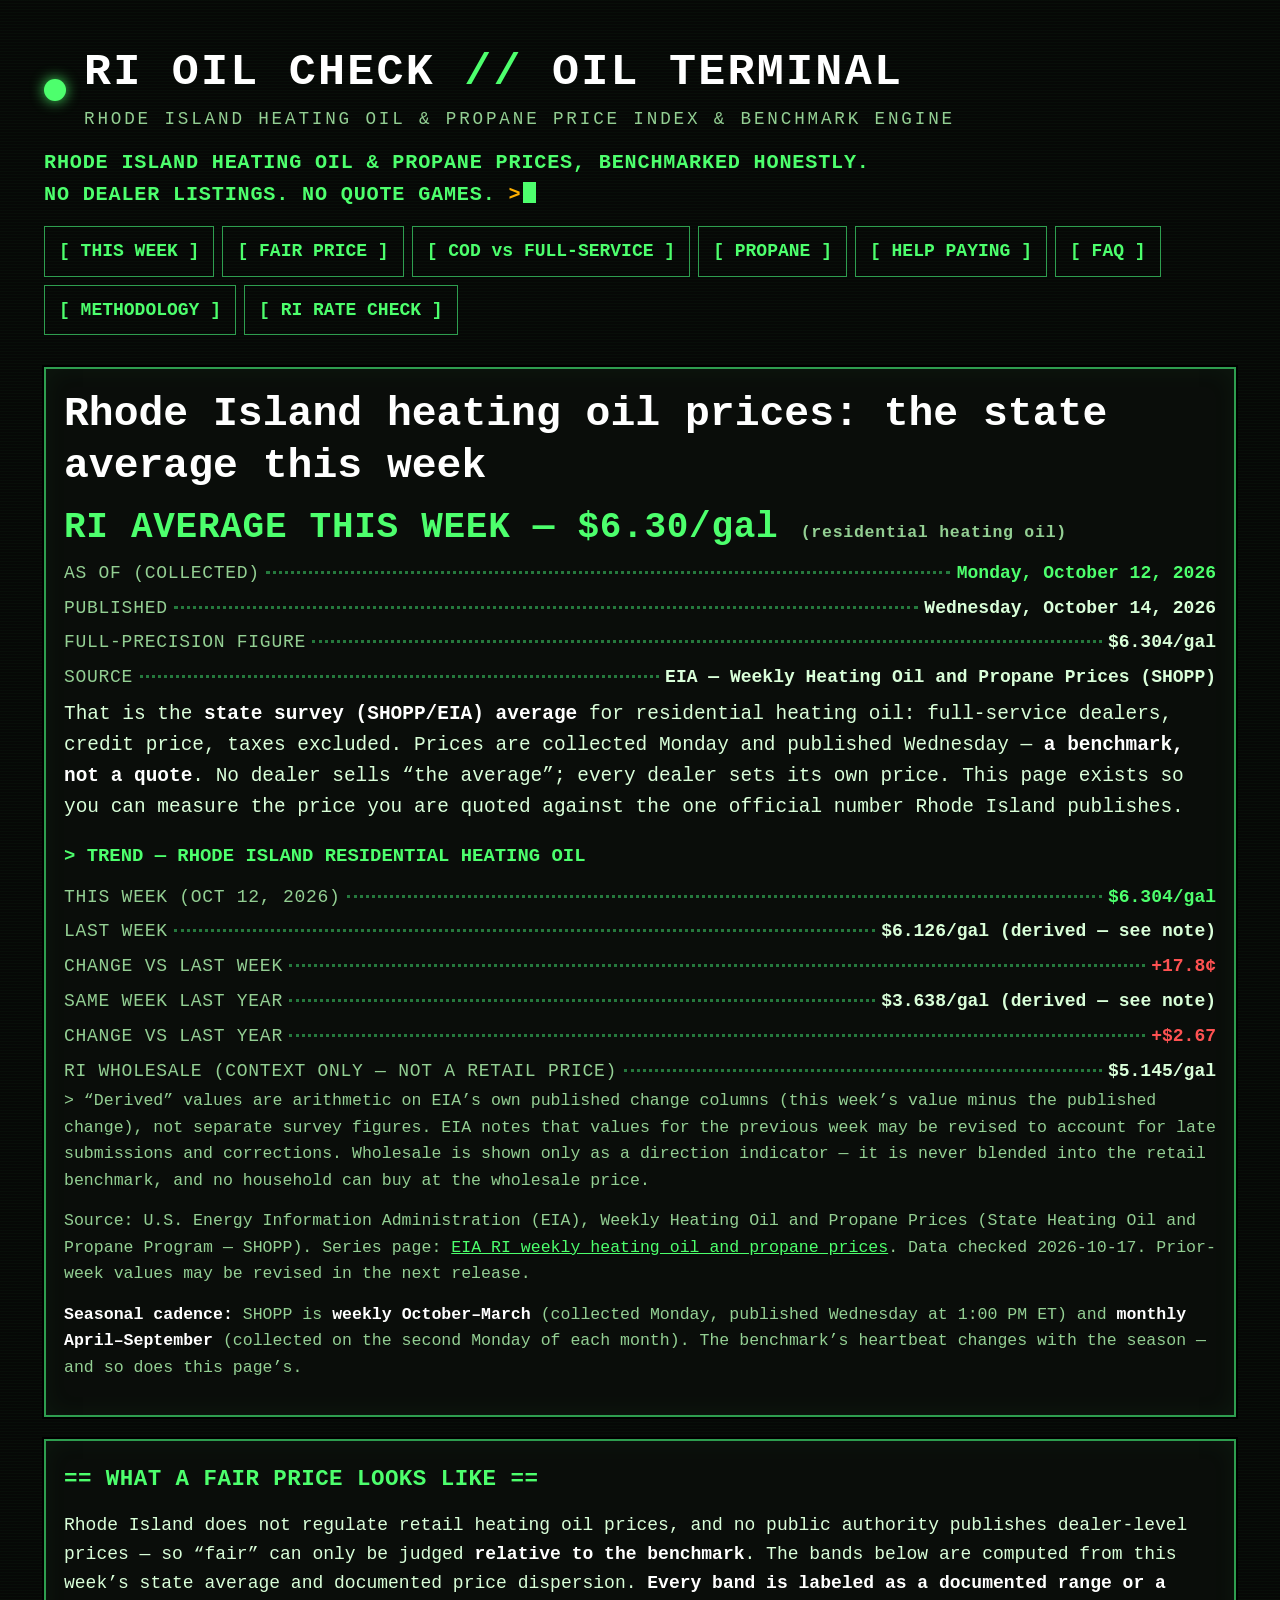
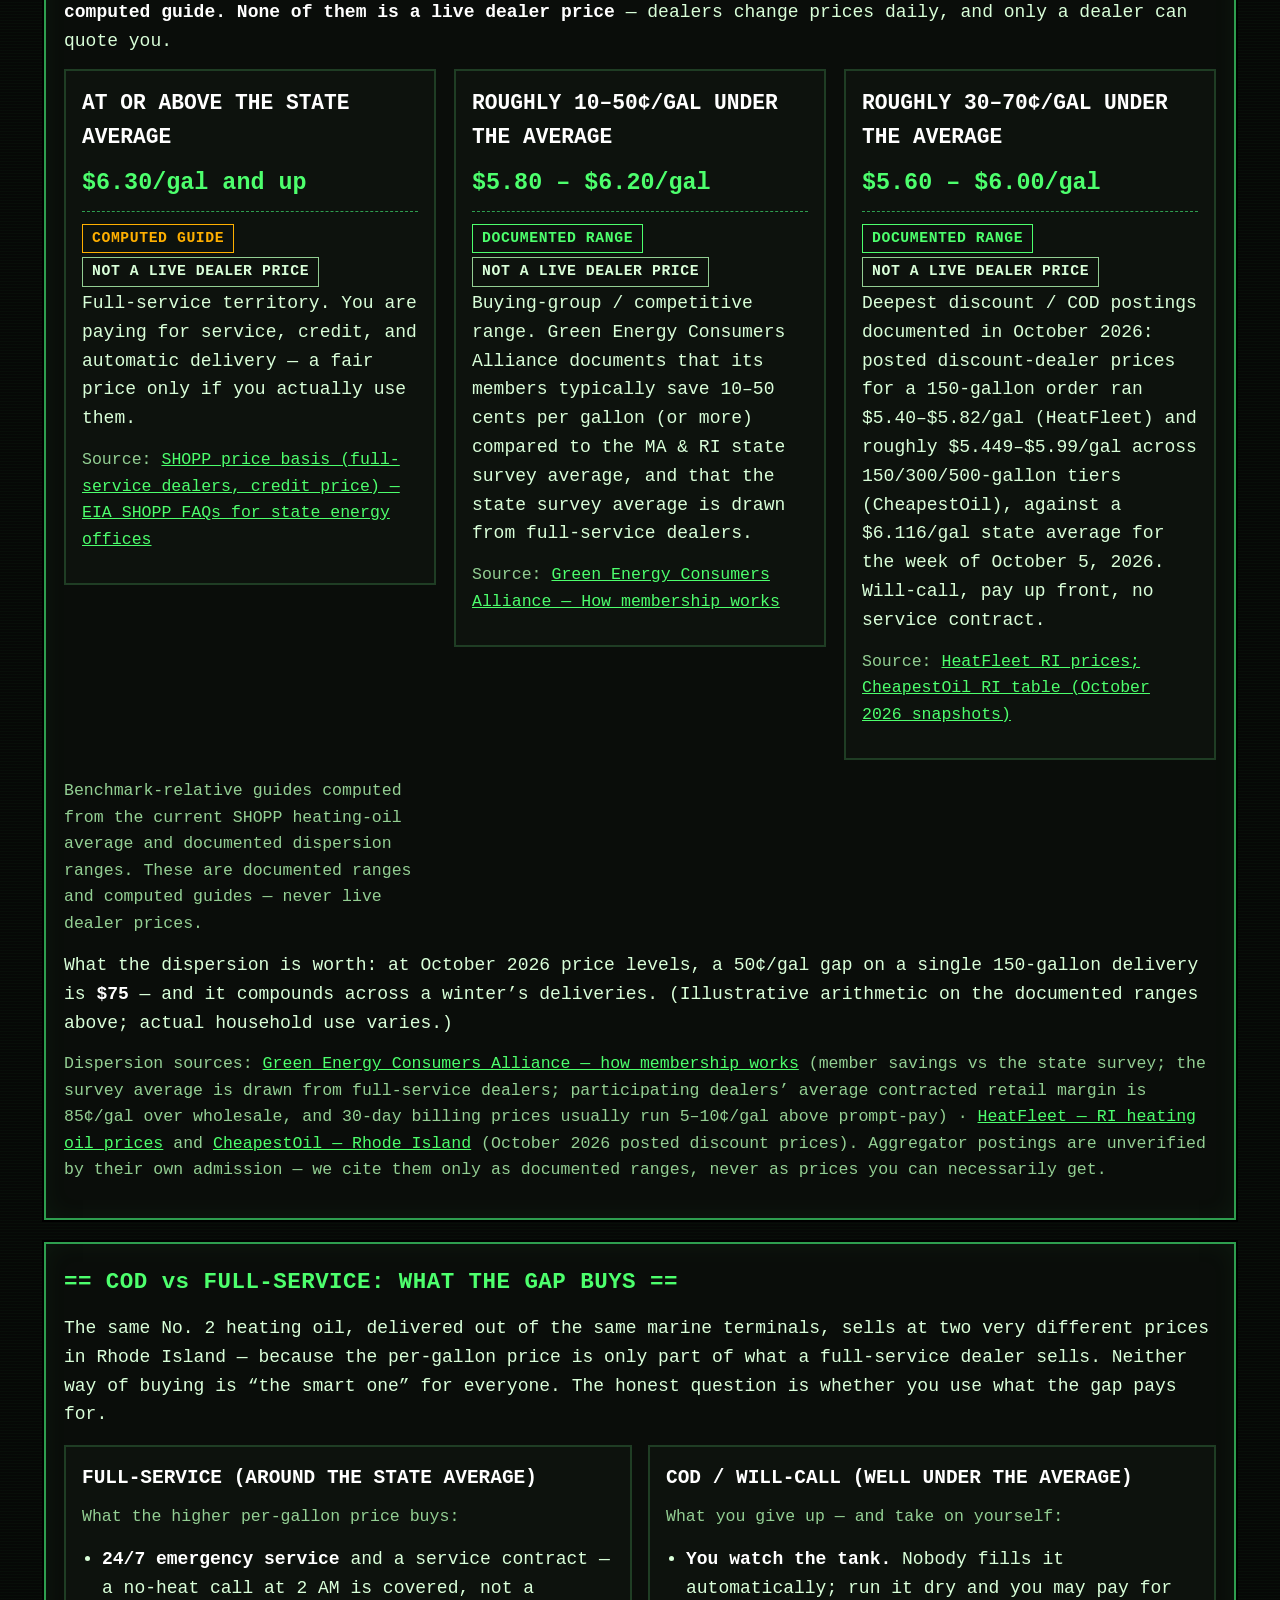
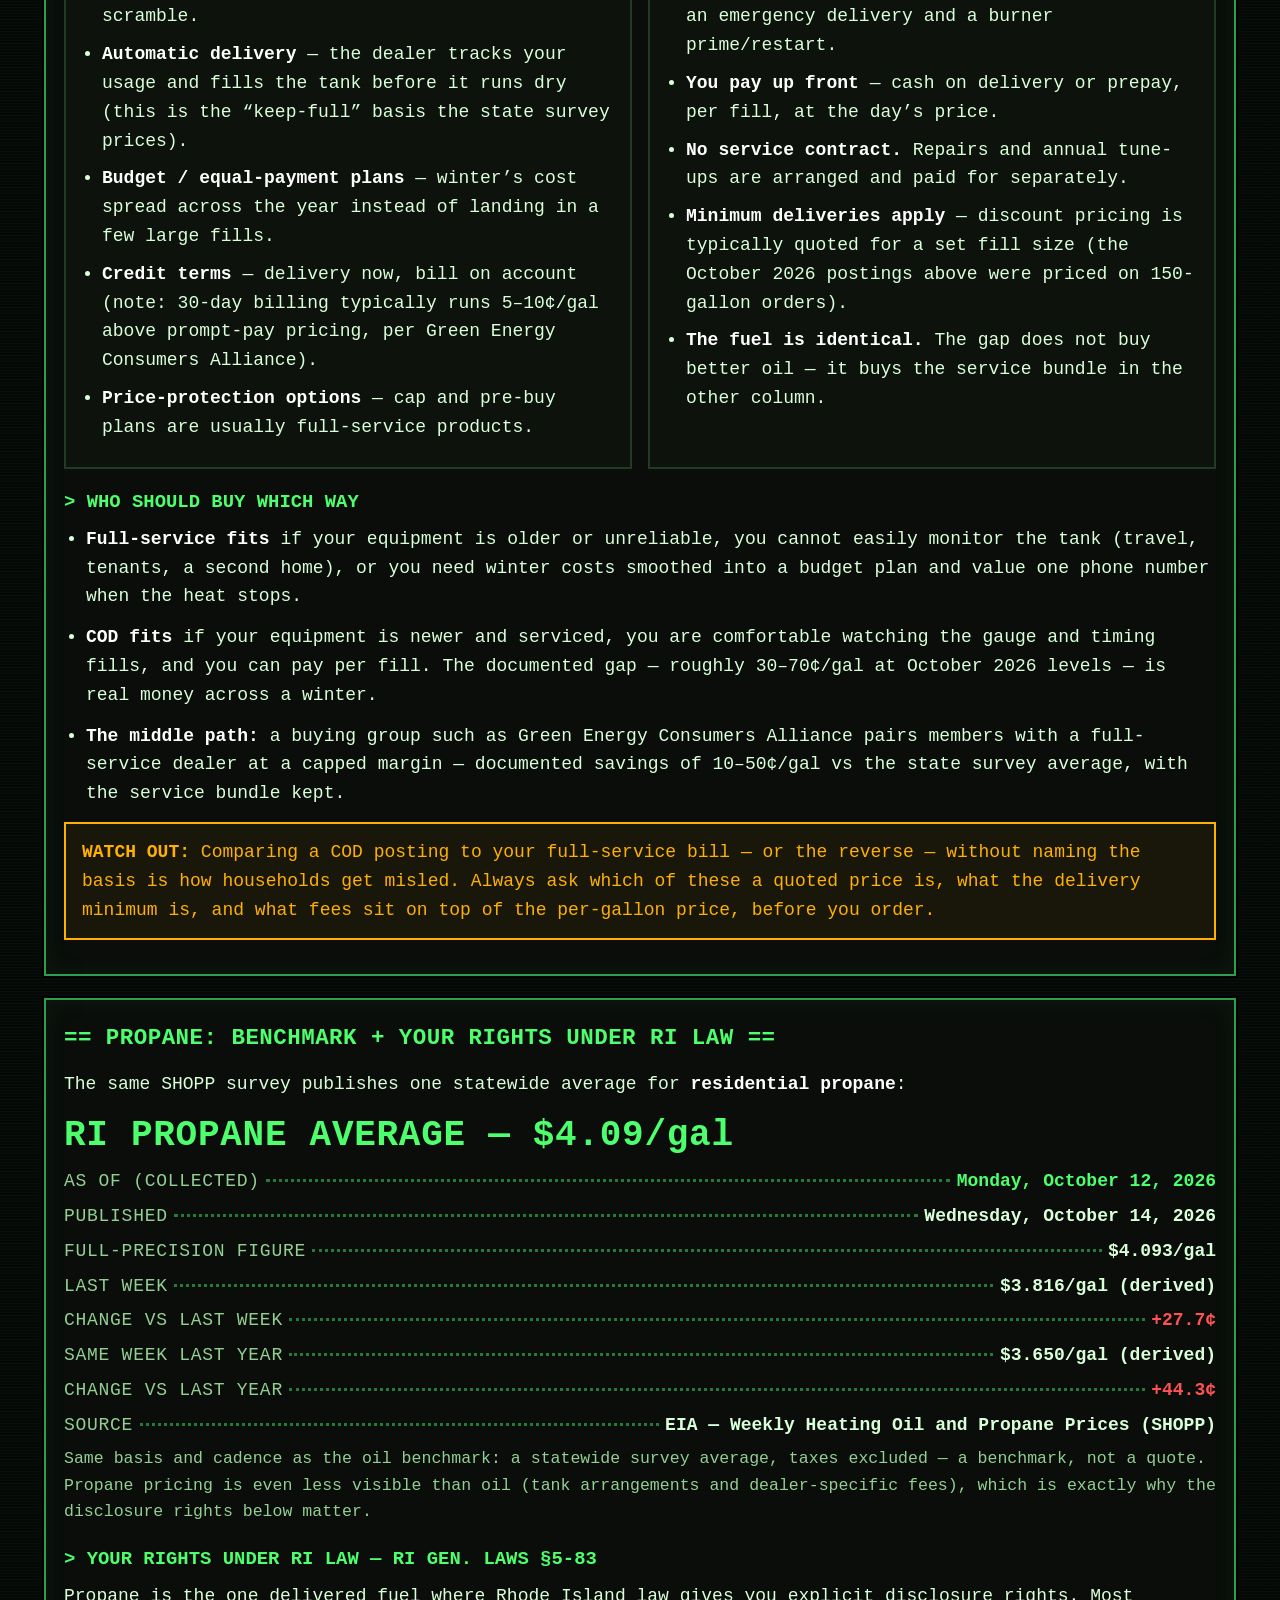
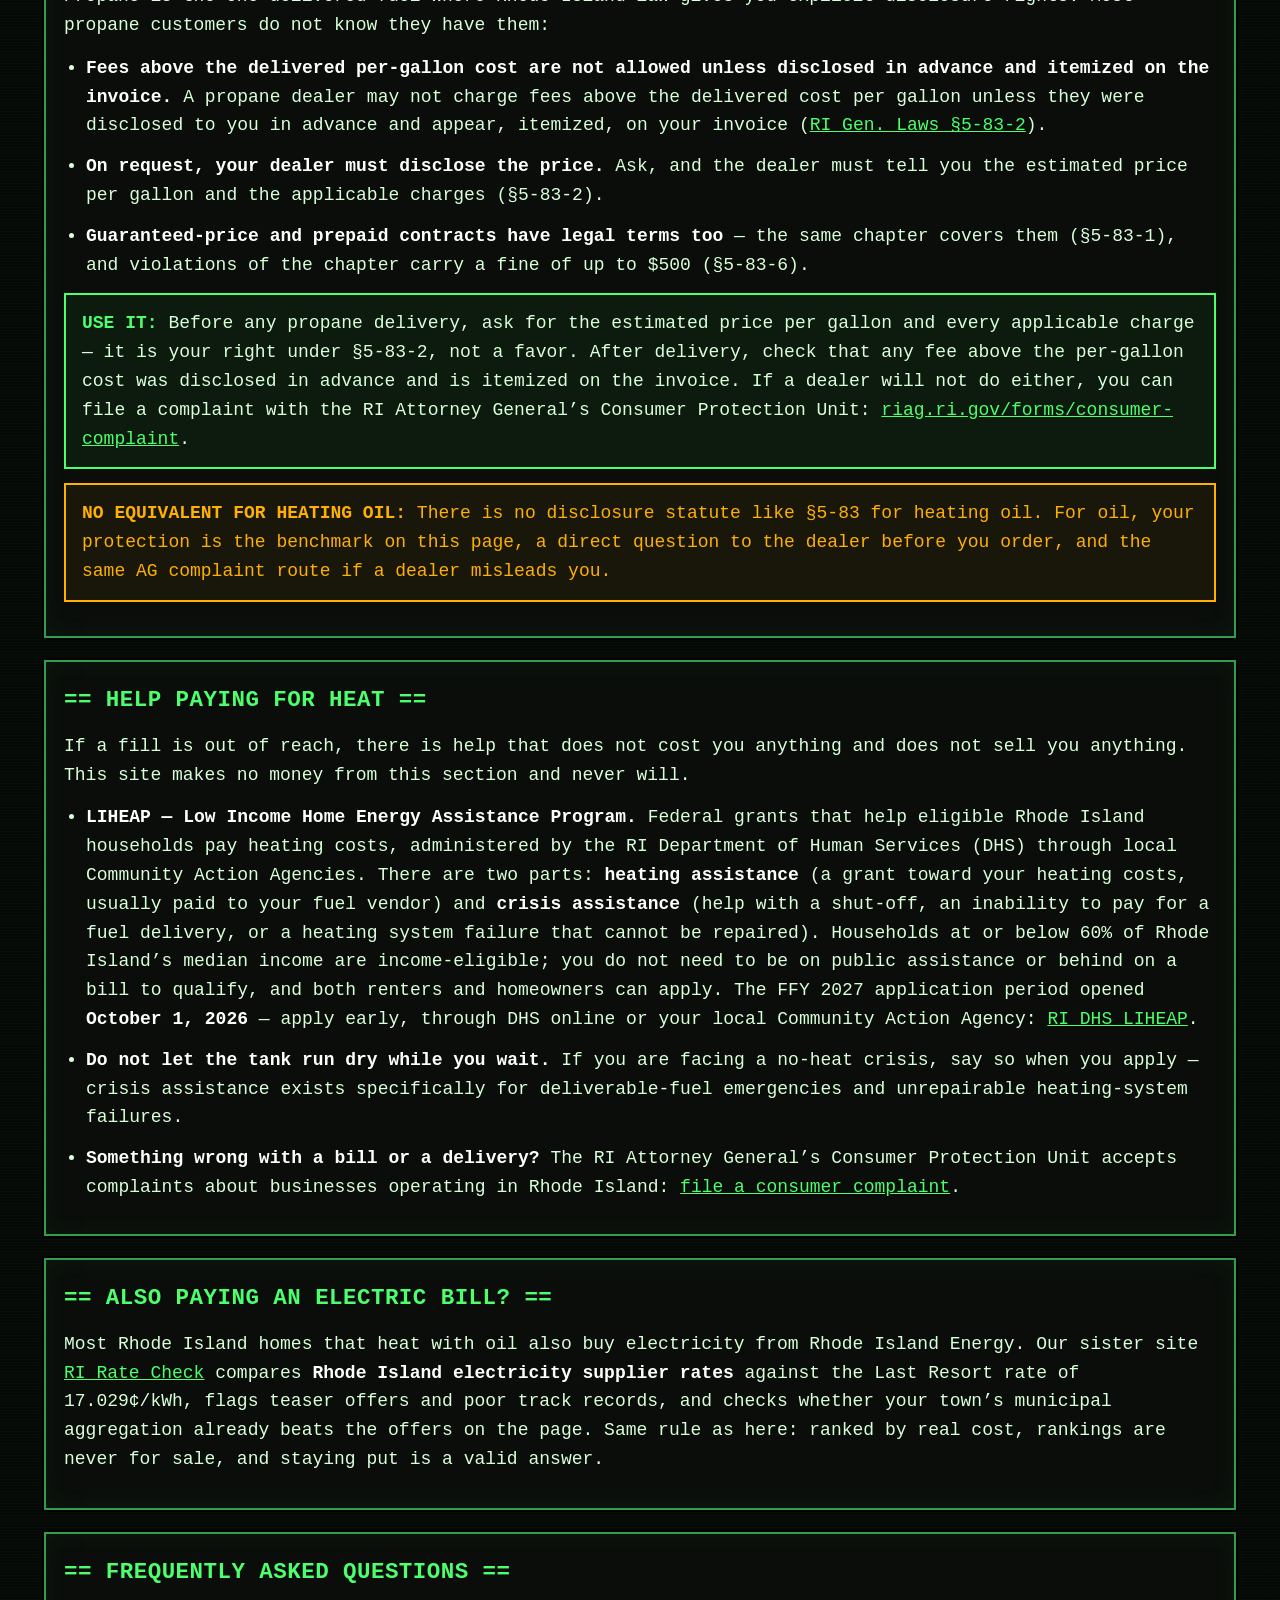
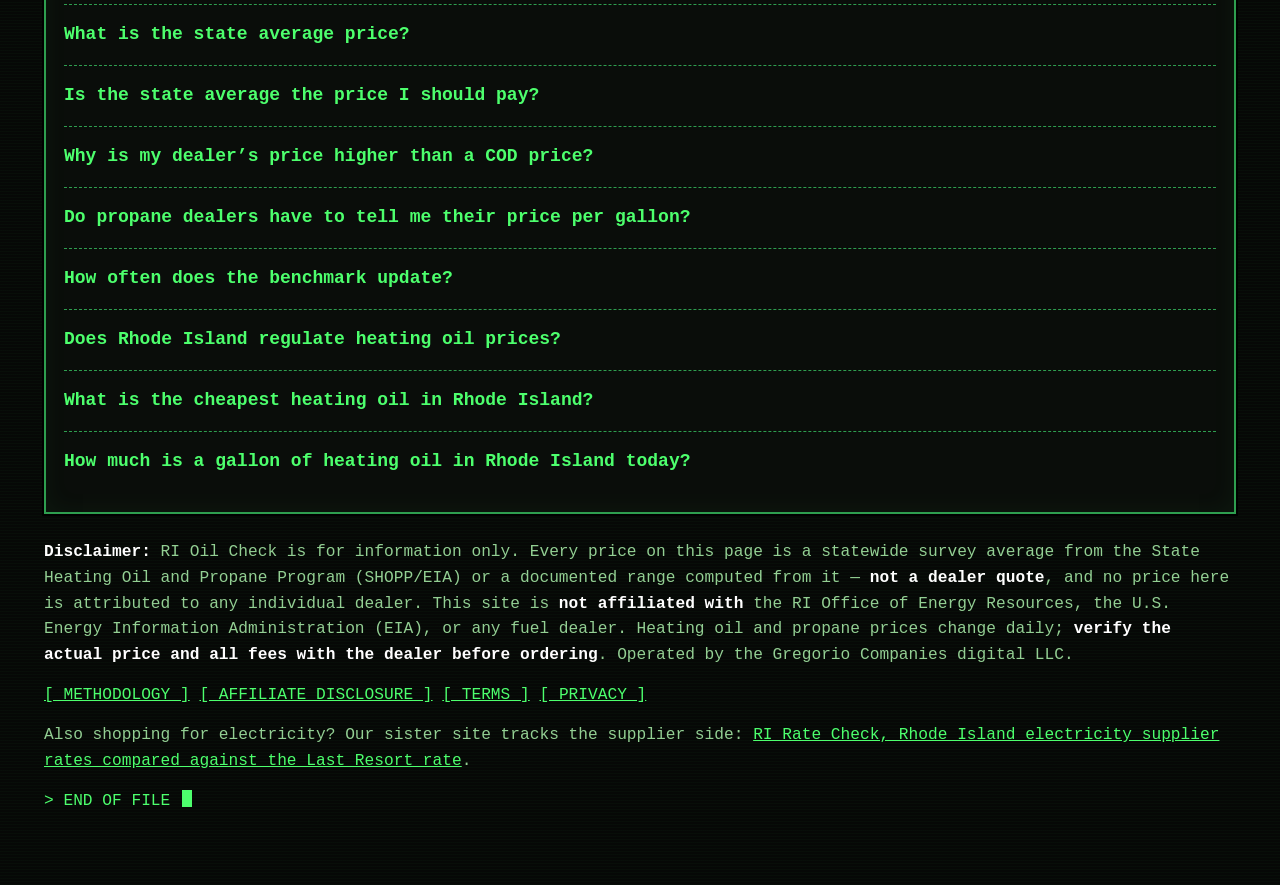
==== commit 1774fc34: "SEO pass: keyword titles, canonicals, RI Rate Check cross-links, cheapest heating oil and price-per-" ====
--- a/index.html
+++ b/index.html
@@ -1,6 +1,7 @@
 <!DOCTYPE html>
 <html lang="en">
 <head>
+<meta name="google-site-verification" content="6U41gj19ortfO_otq8TlyLlmIGt6cs1mBodqeSx7YZI" />
 <!-- Google tag (gtag.js) -->
 <script async src="https://www.googletagmanager.com/gtag/js?id=G-G4HLJKW8XG"></script>
 <script>
@@ -12,9 +13,10 @@
 
 <meta charset="UTF-8">
 <meta name="viewport" content="width=device-width, initial-scale=1.0">
-<title>Rhode Island heating oil prices — the state average, honestly labeled | RI Oil Check</title>
-<meta name="description" content="The official Rhode Island residential heating oil average (SHOPP/EIA state survey), with the trend, what a fair price looks like against it, COD vs full-service explained, propane prices and your disclosure rights under RI law, and heating assistance pointers. A benchmark, not a quote.">
+<title>Heating Oil Prices in Rhode Island Today: State Average and Fair Price Guide | RI Oil Check</title>
+<meta name="description" content="Rhode Island heating oil prices today: the official SHOPP/EIA state average and trend, what a fair price looks like against it, how to judge the cheapest heating oil quotes honestly, COD vs full-service explained, propane prices and your disclosure rights under RI law, and heating assistance pointers. A benchmark, not a quote.">
 <link rel="stylesheet" href="styles.css">
+<link rel="canonical" href="https://rioilcheck.com/">
 <script type="application/ld+json">
 {
   "@context": "https://schema.org",
@@ -49,6 +51,16 @@
       "@type": "Question",
       "name": "Does Rhode Island regulate heating oil or propane prices?",
       "acceptedAnswer": { "@type": "Answer", "text": "No. The RI Office of Energy Resources states that Rhode Island does not regulate retail sales of heating oil and propane, and that sales are managed primarily by local fuel dealers. That is exactly why the same fuel can sell at materially different prices on the same day — and why a public benchmark matters. Propane customers do have specific disclosure rights under RI Gen. Laws section 5-83, and any consumer can file a complaint with the RI Attorney General's Consumer Protection Unit." }
+    },
+    {
+      "@type": "Question",
+      "name": "What is the cheapest heating oil in Rhode Island?",
+      "acceptedAnswer": { "@type": "Answer", "text": "No public authority publishes dealer-level prices, so no honest site can name one cheapest dealer. The lowest prices in Rhode Island are usually COD (cash on delivery, will-call) postings: at October 2026 levels, the documented COD range ran roughly 30 to 70 cents per gallon under the state average, before delivery minimums and fees. The way to find your cheapest real price is to collect quotes on the same day, on the same basis, and measure each one against the state average benchmark on this page." }
+    },
+    {
+      "@type": "Question",
+      "name": "How much is a gallon of heating oil in Rhode Island today?",
+      "acceptedAnswer": { "@type": "Answer", "text": "The most recent official figure is the SHOPP/EIA state average shown at the top of this page: $6.304 per gallon for the week of October 12, 2026. It is a survey average of the full-service credit price, collected each Monday and published each Wednesday during the heating season. Your dealer's price will differ, up or down, depending on the service bundle, the delivery size, and the day you order." }
     }
   ]
 }
@@ -69,6 +81,7 @@
       <a href="#help">[ HELP PAYING ]</a>
       <a href="#faq">[ FAQ ]</a>
       <a href="methodology.html">[ METHODOLOGY ]</a>
+      <a href="https://riratecheck.com/">[ RI RATE CHECK ]</a>
     </nav>
   </header>
 
@@ -210,6 +223,18 @@
       </ul>
     </section>
 
+
+    <!-- ============ SISTER SITE: ELECTRICITY ============ -->
+    <section class="frame" aria-labelledby="elec-h">
+      <h2 id="elec-h">== ALSO PAYING AN ELECTRIC BILL? ==</h2>
+      <p>Most Rhode Island homes that heat with oil also buy electricity from Rhode Island Energy. Our sister
+      site <a href="https://riratecheck.com/">RI Rate Check</a> compares <strong>Rhode Island electricity
+      supplier rates</strong> against the Last Resort rate of 17.029&cent;/kWh, flags teaser offers and poor
+      track records, and checks whether your town&rsquo;s municipal aggregation already beats the offers on the
+      page. Same rule as here: ranked by real cost, rankings are never for sale, and staying put is a valid
+      answer.</p>
+    </section>
+
     <!-- ============ FAQ ============ -->
     <section class="frame" id="faq" aria-labelledby="faq-h">
       <h2 id="faq-h">== FREQUENTLY ASKED QUESTIONS ==</h2>
@@ -271,6 +296,24 @@
         benchmark matters. (Over one-third of Rhode Island homes heat with oil and propane, per the same OER page.)
         Propane customers do have specific disclosure rights under RI Gen. Laws §5-83, and any consumer can file a
         complaint with the RI Attorney General&rsquo;s Consumer Protection Unit.</p>
+      </details>
+      <details>
+        <summary>What is the cheapest heating oil in Rhode Island?</summary>
+        <p>No public authority publishes dealer-level prices, so no honest site can name one cheapest dealer.
+        The lowest prices in Rhode Island are usually COD (cash on delivery, will-call) postings: at October 2026
+        levels, the documented COD range ran roughly <strong>30&ndash;70 cents per gallon under the state
+        average</strong>, before delivery minimums and fees. The way to find your cheapest real price is to
+        collect quotes on the same day, on the same basis, and measure each one against the state average
+        benchmark on this page.</p>
+      </details>
+
+      <details>
+        <summary>How much is a gallon of heating oil in Rhode Island today?</summary>
+        <p>The most recent official figure is the SHOPP/EIA state average shown at the top of this page:
+        <strong>$6.304 per gallon for the week of October 12, 2026</strong>. It is a survey average of the
+        full-service credit price, collected each Monday and published each Wednesday during the heating season.
+        Your dealer&rsquo;s price will differ, up or down, depending on the service bundle, the delivery size,
+        and the day you order.</p>
       </details>
     </section>
   </main>
@@ -287,10 +330,12 @@
     <a href="affiliate-disclosure.html">[ AFFILIATE DISCLOSURE ]</a>
     <a href="terms.html">[ TERMS ]</a>
     <a href="privacy.html">[ PRIVACY ]</a></p>
-    <p class="prompt-line">&gt; END OF FILE <span class="cursor" aria-hidden="true"></span></p>
+    <p>Also shopping for electricity? Our sister site tracks the supplier side: <a href="https://riratecheck.com/">RI Rate Check, Rhode Island electricity supplier rates compared against the Last Resort rate</a>.</p>
+<p class="prompt-line">&gt; END OF FILE <span class="cursor" aria-hidden="true"></span></p>
   </footer>
 </div>
 
 <script src="app.js" defer></script>
+<!-- Cloudflare Web Analytics --><script type='module' src='https://static.cloudflareinsights.com/beacon.min.js' data-cf-beacon='{"token": "7f6ab8a09d484d769e61a45b63843ef5"}'></script><!-- End Cloudflare Web Analytics -->
 </body>
 </html>
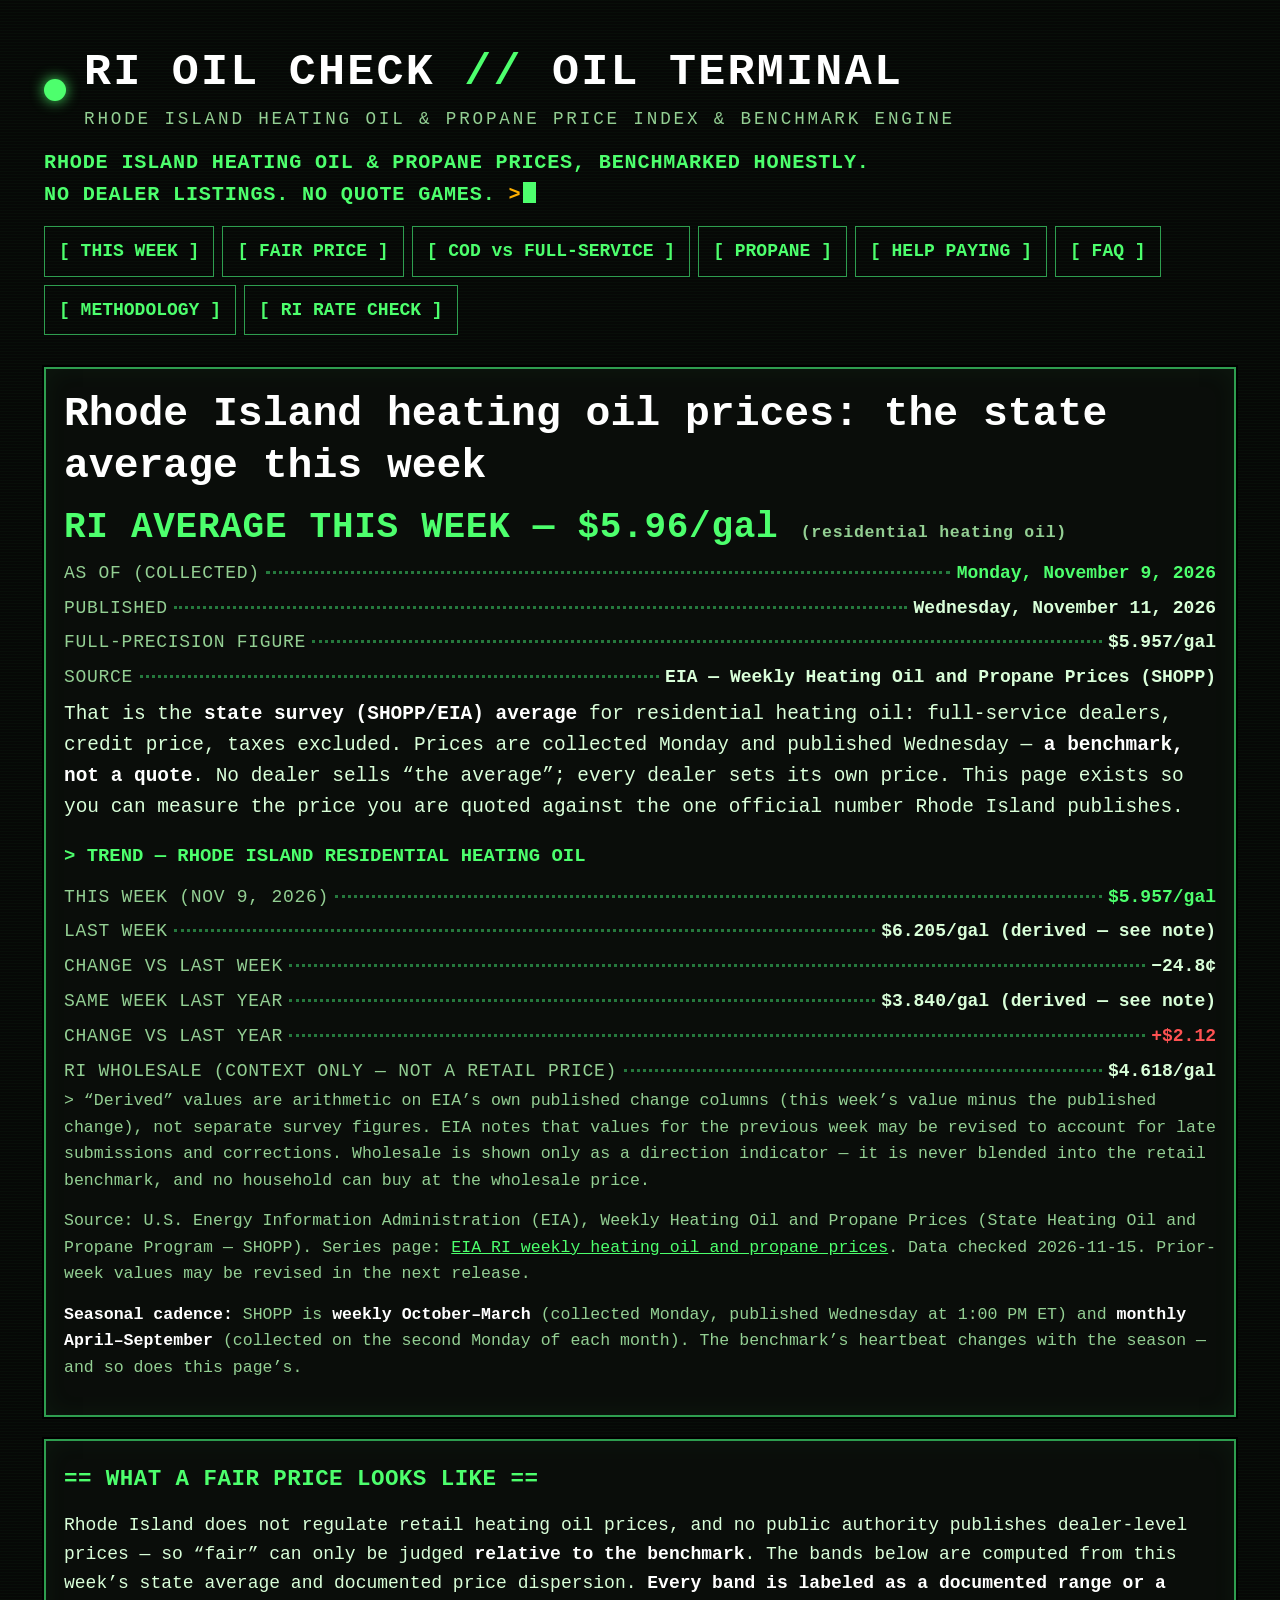
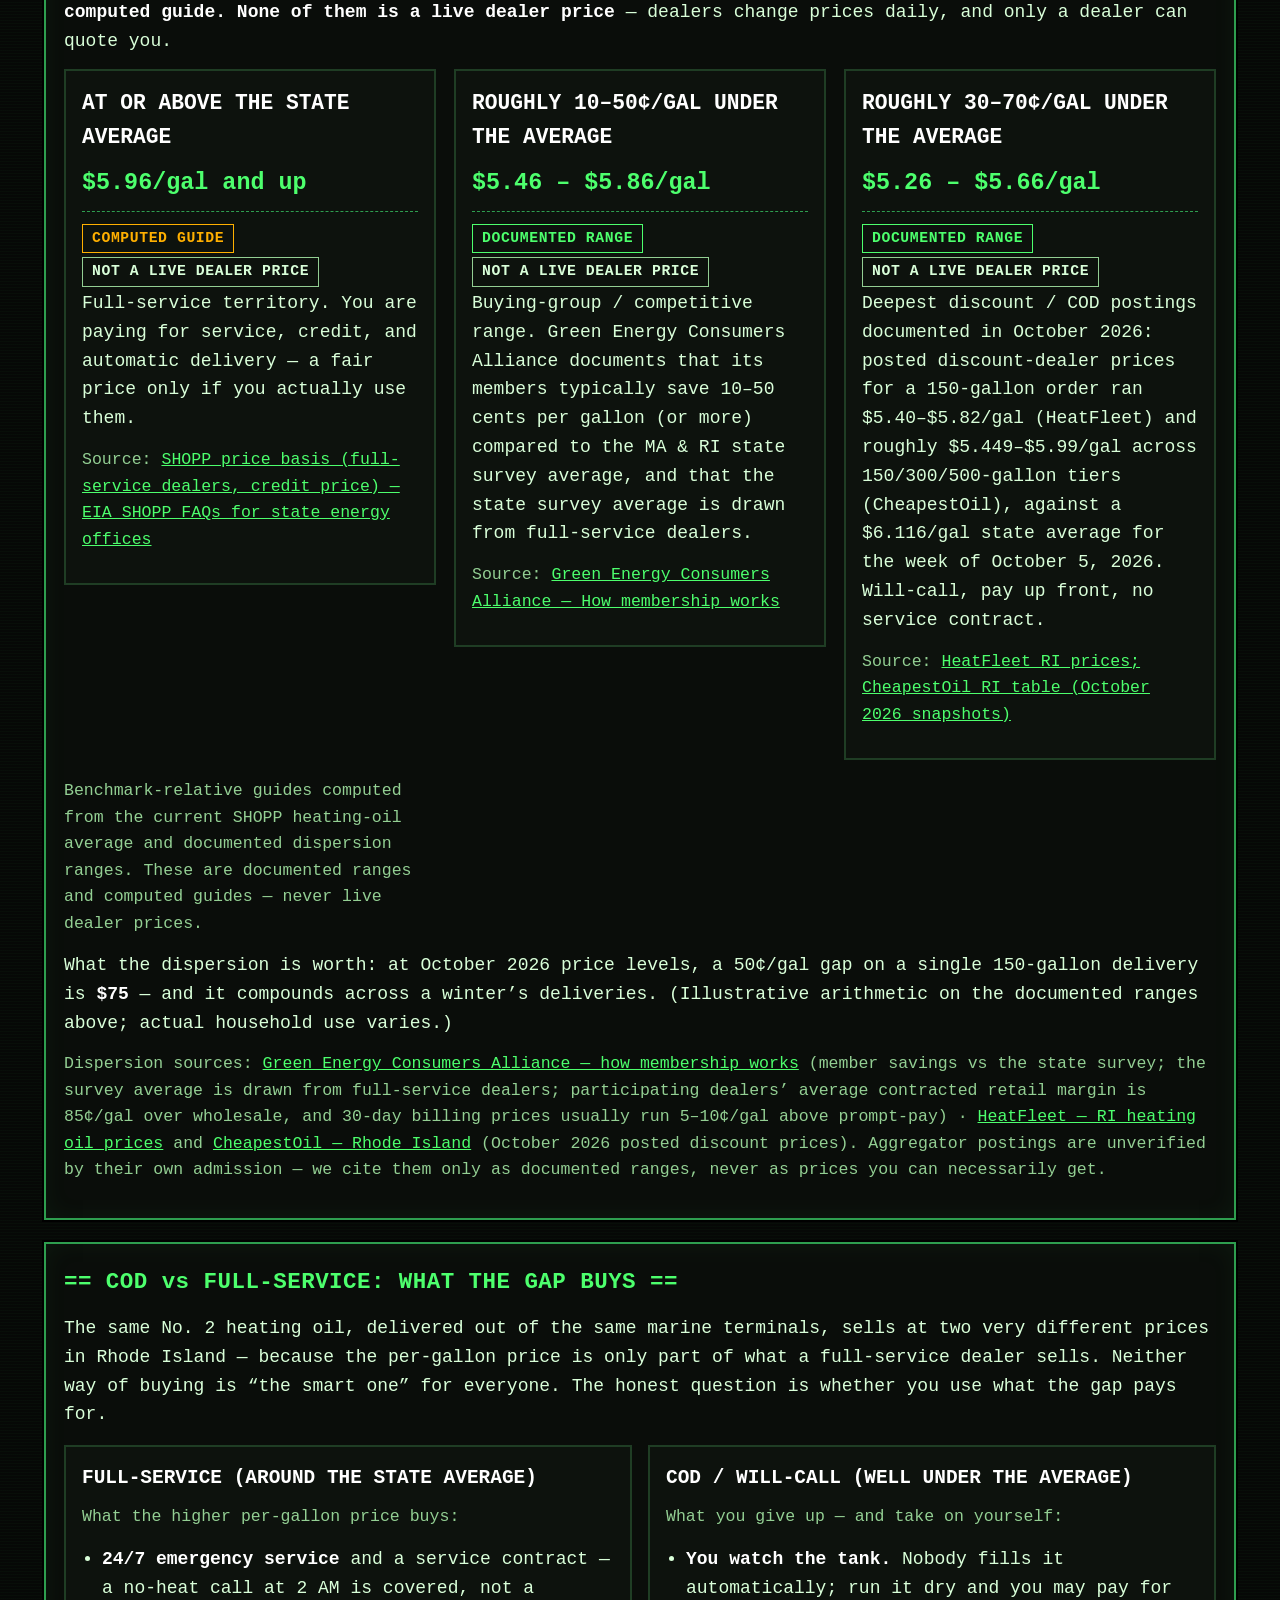
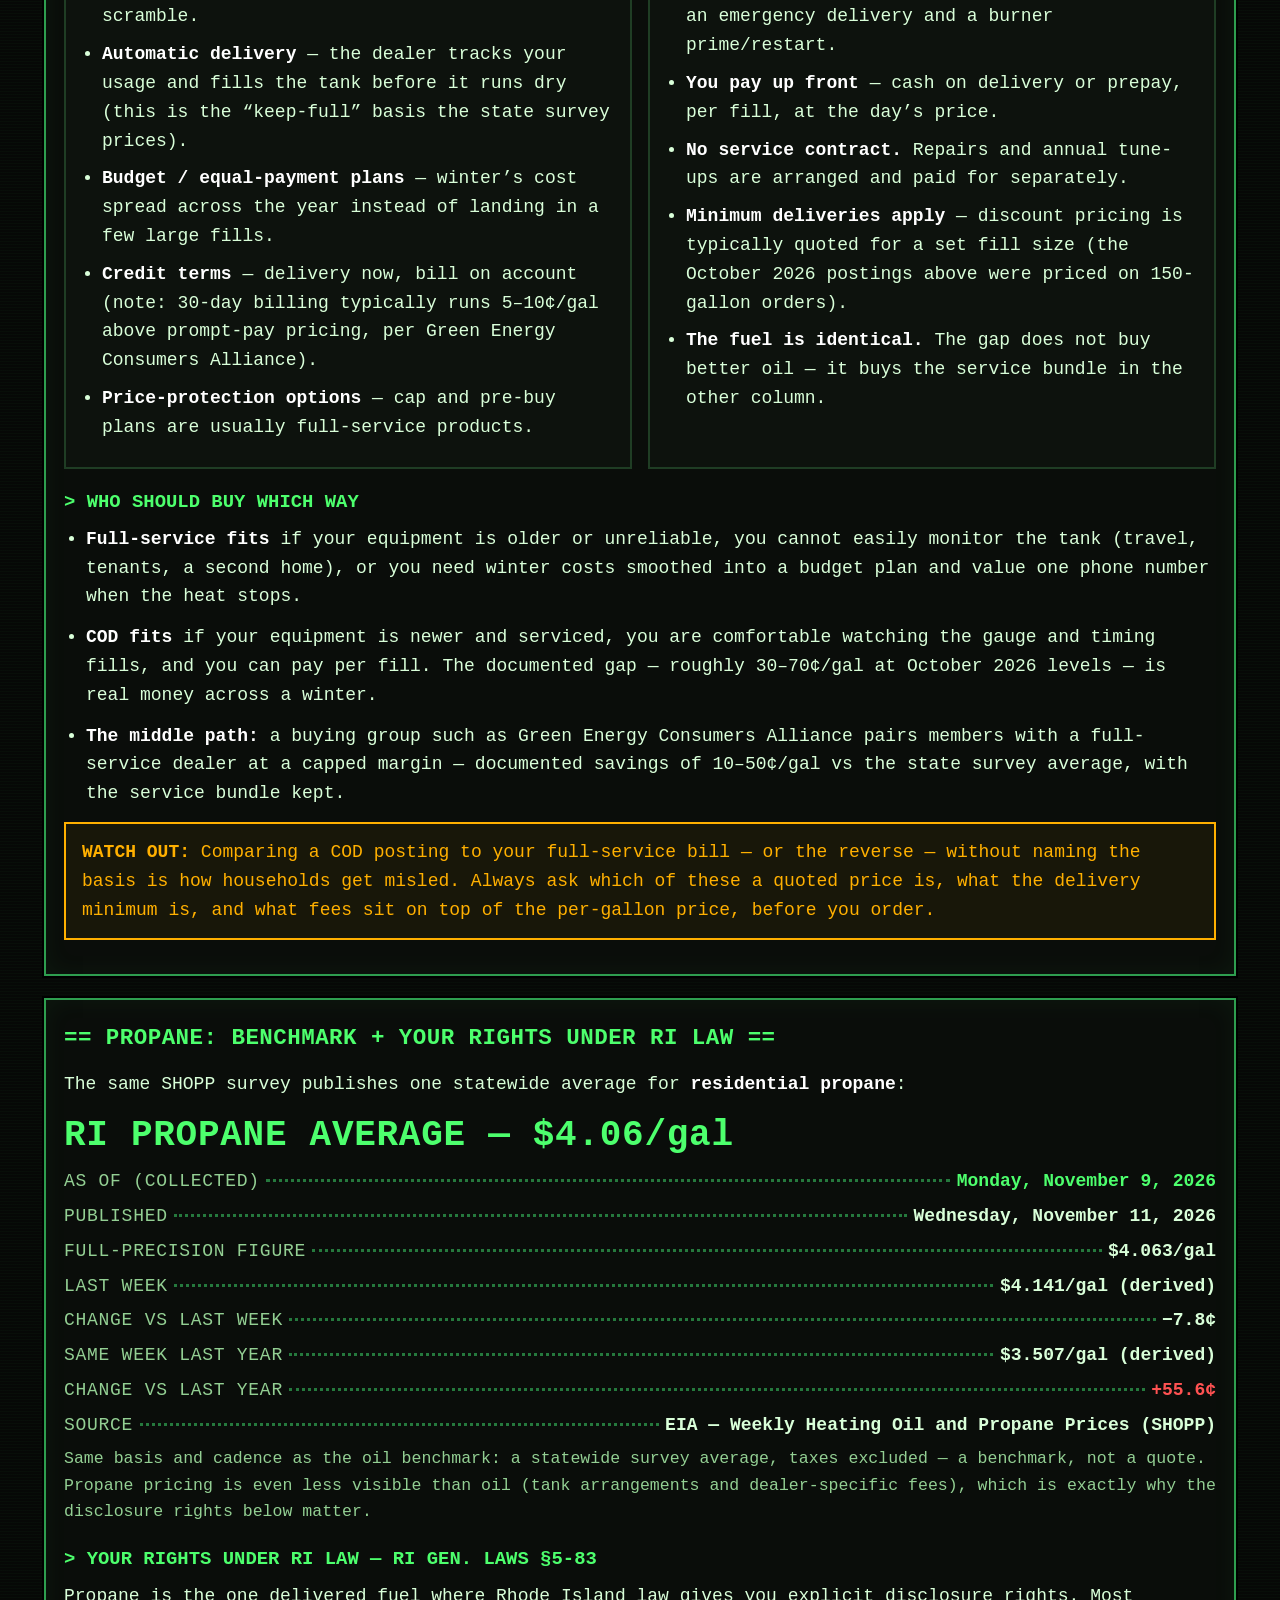
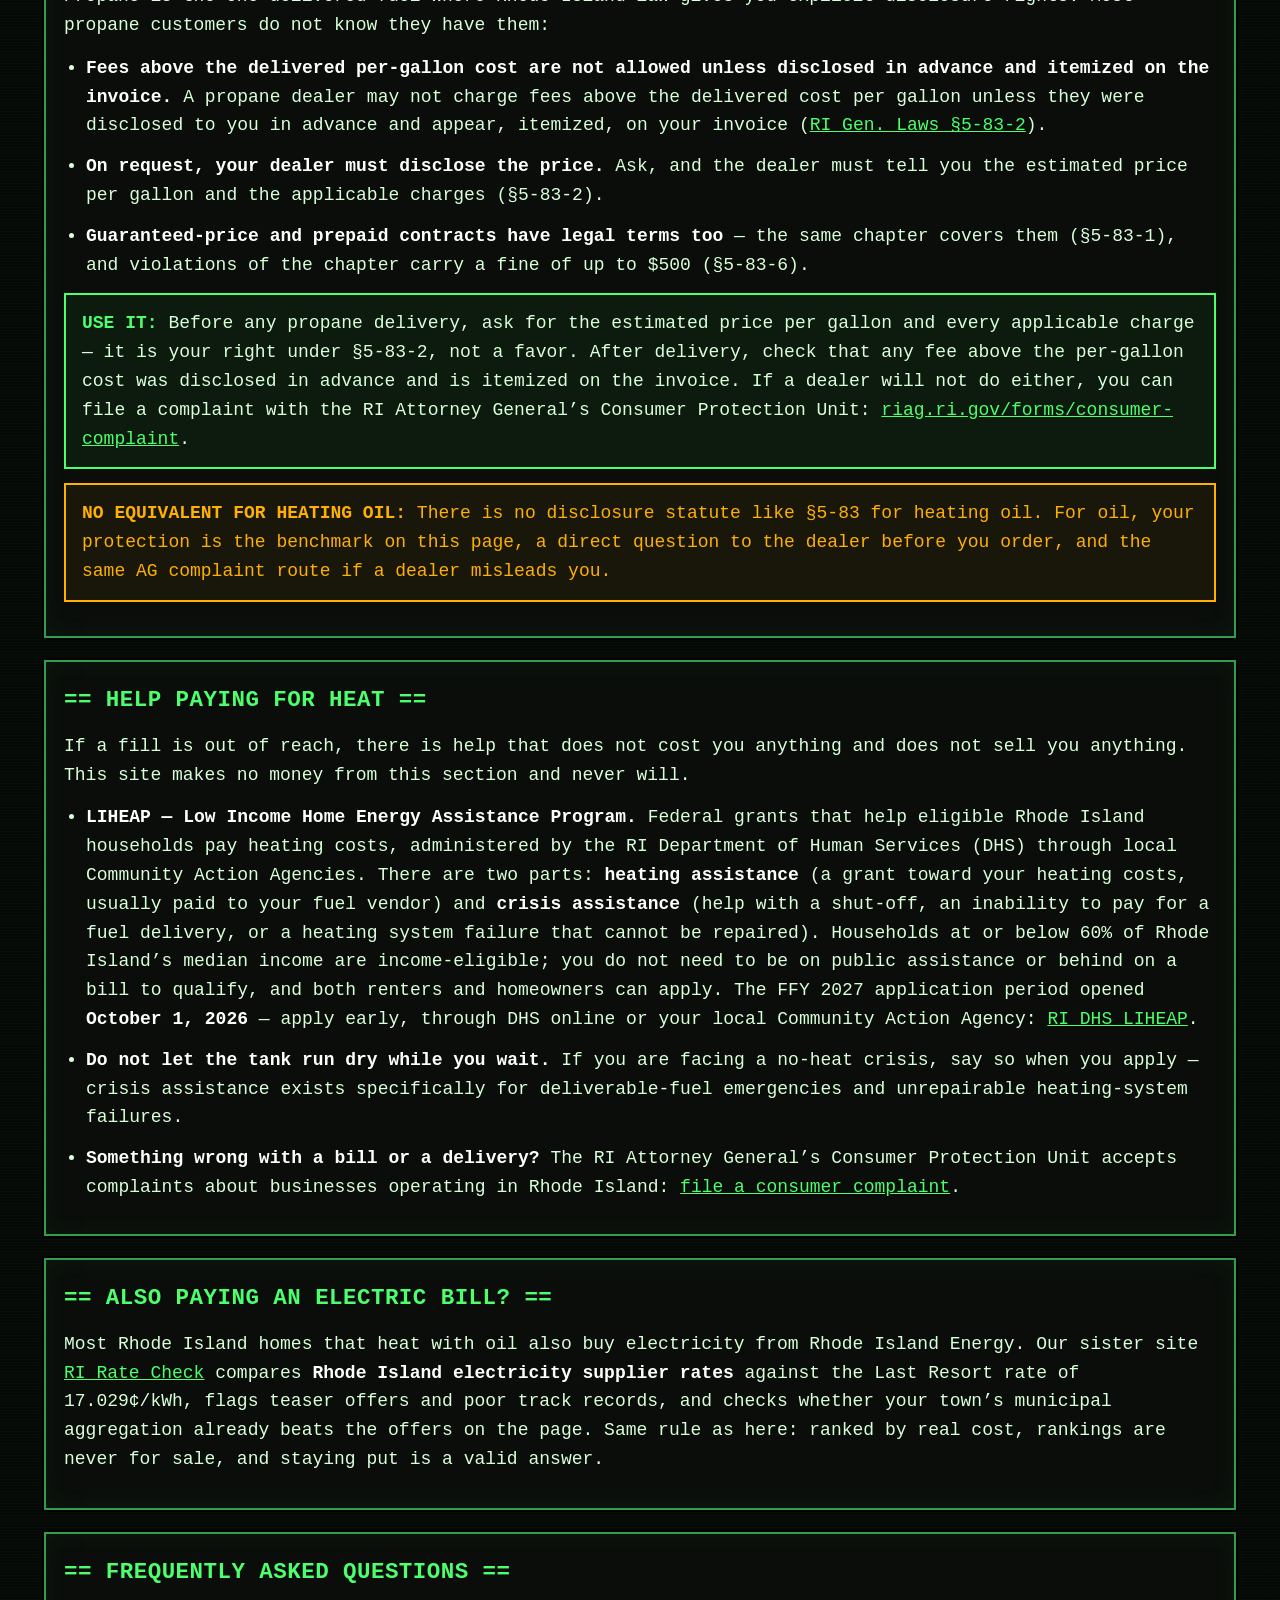
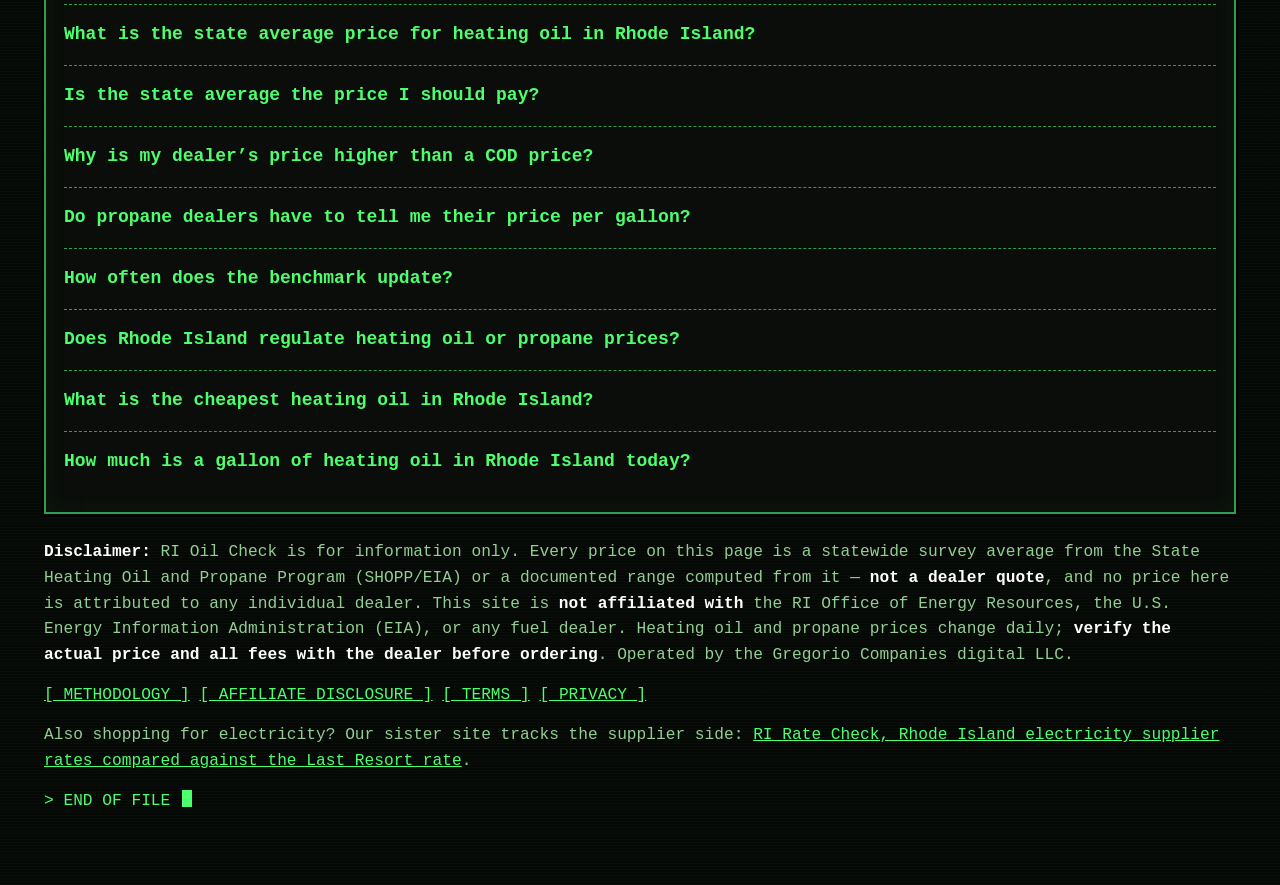
==== commit e7763818: "FAQ dedupe plus SHOPP benchmark refresh to week of Nov 9 2026 (.957)" ====
--- a/index.html
+++ b/index.html
@@ -17,54 +17,6 @@
 <meta name="description" content="Rhode Island heating oil prices today: the official SHOPP/EIA state average and trend, what a fair price looks like against it, how to judge the cheapest heating oil quotes honestly, COD vs full-service explained, propane prices and your disclosure rights under RI law, and heating assistance pointers. A benchmark, not a quote.">
 <link rel="stylesheet" href="styles.css">
 <link rel="canonical" href="https://rioilcheck.com/">
-<script type="application/ld+json">
-{
-  "@context": "https://schema.org",
-  "@type": "FAQPage",
-  "mainEntity": [
-    {
-      "@type": "Question",
-      "name": "What is the state average price for heating oil in Rhode Island?",
-      "acceptedAnswer": { "@type": "Answer", "text": "The state average is the Rhode Island residential heating oil price published by the U.S. Energy Information Administration (EIA) under the State Heating Oil and Propane Program (SHOPP), a joint survey run with state energy offices on Form EIA-877. For the week of October 12, 2026 it was $6.304 per gallon. It is a statewide survey average of the residential credit price charged by full-service dealers, excluding taxes — one average for the whole state. SHOPP does not publish county-level or dealer-level prices." }
-    },
-    {
-      "@type": "Question",
-      "name": "Is the state average the price I should pay?",
-      "acceptedAnswer": { "@type": "Answer", "text": "No. The state average is a benchmark — the price to measure a quote against — not a quote and not a target. It tracks the full-service, on-credit price, which is the top of the market's normal range. If you buy from a full-service dealer and use its service contract, automatic delivery, and credit terms, paying around the average can be fair. If you buy COD (cash on delivery, will-call), a fair price should be well under the average, because you are not buying the service bundle. Green Energy Consumers Alliance documents that its buying-group members typically save 10 to 50 cents per gallon compared to the state survey average." }
-    },
-    {
-      "@type": "Question",
-      "name": "Why is my dealer's price higher than a COD price?",
-      "acceptedAnswer": { "@type": "Answer", "text": "Because the two prices buy different things. A full-service price bundles the fuel with 24/7 emergency service, a service contract, automatic delivery so you do not have to watch the tank gauge, budget or equal-payment plans, and credit terms. A COD price is fuel only: you watch your own tank, call for each delivery yourself, and pay up front. The fuel itself is the same No. 2 heating oil. The gap between the two is the price of the service bundle — it is worth paying only if you actually use the services." }
-    },
-    {
-      "@type": "Question",
-      "name": "Do propane dealers have to tell me their price per gallon?",
-      "acceptedAnswer": { "@type": "Answer", "text": "Yes — on request. Under Rhode Island law (RI Gen. Laws section 5-83-2), a propane dealer must, on request, disclose the estimated price per gallon and applicable charges. A propane dealer also may not charge fees above the delivered cost per gallon unless those fees were disclosed in advance and are itemized on the invoice. There is no equivalent disclosure statute for heating oil." }
-    },
-    {
-      "@type": "Question",
-      "name": "How often does the benchmark update?",
-      "acceptedAnswer": { "@type": "Answer", "text": "During the heating season, October through March, SHOPP prices are collected as of each Monday and published by EIA on Wednesdays at 1:00 PM Eastern. From April through September, prices are collected only on the second Monday of each month, and no monthly averages are published for that period. The prior week's average may be revised in the next release to account for late submissions and corrections." }
-    },
-    {
-      "@type": "Question",
-      "name": "Does Rhode Island regulate heating oil or propane prices?",
-      "acceptedAnswer": { "@type": "Answer", "text": "No. The RI Office of Energy Resources states that Rhode Island does not regulate retail sales of heating oil and propane, and that sales are managed primarily by local fuel dealers. That is exactly why the same fuel can sell at materially different prices on the same day — and why a public benchmark matters. Propane customers do have specific disclosure rights under RI Gen. Laws section 5-83, and any consumer can file a complaint with the RI Attorney General's Consumer Protection Unit." }
-    },
-    {
-      "@type": "Question",
-      "name": "What is the cheapest heating oil in Rhode Island?",
-      "acceptedAnswer": { "@type": "Answer", "text": "No public authority publishes dealer-level prices, so no honest site can name one cheapest dealer. The lowest prices in Rhode Island are usually COD (cash on delivery, will-call) postings: at October 2026 levels, the documented COD range ran roughly 30 to 70 cents per gallon under the state average, before delivery minimums and fees. The way to find your cheapest real price is to collect quotes on the same day, on the same basis, and measure each one against the state average benchmark on this page." }
-    },
-    {
-      "@type": "Question",
-      "name": "How much is a gallon of heating oil in Rhode Island today?",
-      "acceptedAnswer": { "@type": "Answer", "text": "The most recent official figure is the SHOPP/EIA state average shown at the top of this page: $6.304 per gallon for the week of October 12, 2026. It is a survey average of the full-service credit price, collected each Monday and published each Wednesday during the heating season. Your dealer's price will differ, up or down, depending on the service bundle, the delivery size, and the day you order." }
-    }
-  ]
-}
-</script>
 </head>
 <body>
 <div class="wrap">
@@ -100,7 +52,7 @@
       <p class="note">Source: U.S. Energy Information Administration (EIA), Weekly Heating Oil and Propane Prices
       (State Heating Oil and Propane Program — SHOPP). Series page:
       <a href="https://www.eia.gov/dnav/pet/PET_PRI_WFR_DCUS_SRI_W.htm" rel="noopener">EIA RI weekly heating oil
-      and propane prices</a>. Data checked <span id="checked-date">2026-10-17</span>. Prior-week values may be
+      and propane prices</a>. Data checked <span id="checked-date">2026-11-15</span>. Prior-week values may be
       revised in the next release.</p>
       <p class="note"><strong>Seasonal cadence:</strong> SHOPP is <strong>weekly October&ndash;March</strong>
       (collected Monday, published Wednesday at 1:00 PM ET) and <strong>monthly April&ndash;September</strong>
@@ -240,11 +192,11 @@
       <h2 id="faq-h">== FREQUENTLY ASKED QUESTIONS ==</h2>
 
       <details>
-        <summary>What is the state average price?</summary>
+        <summary>What is the state average price for heating oil in Rhode Island?</summary>
         <p>The state average is the Rhode Island residential heating oil price published by the U.S. Energy
         Information Administration (EIA) under the State Heating Oil and Propane Program (SHOPP), a joint survey
-        run with state energy offices on Form EIA-877. For the <strong>week of October 12, 2026 it was
-        $6.304 per gallon</strong>. It is a statewide survey average of the residential <em>credit</em> price
+        run with state energy offices on Form EIA-877. For the <strong>week of November 9, 2026 it was
+        $5.957 per gallon</strong>. It is a statewide survey average of the residential <em>credit</em> price
         charged by full-service dealers, excluding taxes — one average for the whole state. SHOPP does not publish
         county-level or dealer-level prices, and the average may be revised in the following week&rsquo;s release.</p>
       </details>
@@ -289,7 +241,7 @@
       </details>
 
       <details>
-        <summary>Does Rhode Island regulate heating oil prices?</summary>
+        <summary>Does Rhode Island regulate heating oil or propane prices?</summary>
         <p><strong>No.</strong> The RI Office of Energy Resources states: &ldquo;Rhode Island does not regulate
         retail sales of heating oil and propane. Sales are managed primarily by local fuel dealers.&rdquo; That is
         exactly why the same fuel can sell at materially different prices on the same day — and why a public
@@ -310,7 +262,7 @@
       <details>
         <summary>How much is a gallon of heating oil in Rhode Island today?</summary>
         <p>The most recent official figure is the SHOPP/EIA state average shown at the top of this page:
-        <strong>$6.304 per gallon for the week of October 12, 2026</strong>. It is a survey average of the
+        <strong>$5.957 per gallon for the week of November 9, 2026</strong>. It is a survey average of the
         full-service credit price, collected each Monday and published each Wednesday during the heating season.
         Your dealer&rsquo;s price will differ, up or down, depending on the service bundle, the delivery size,
         and the day you order.</p>
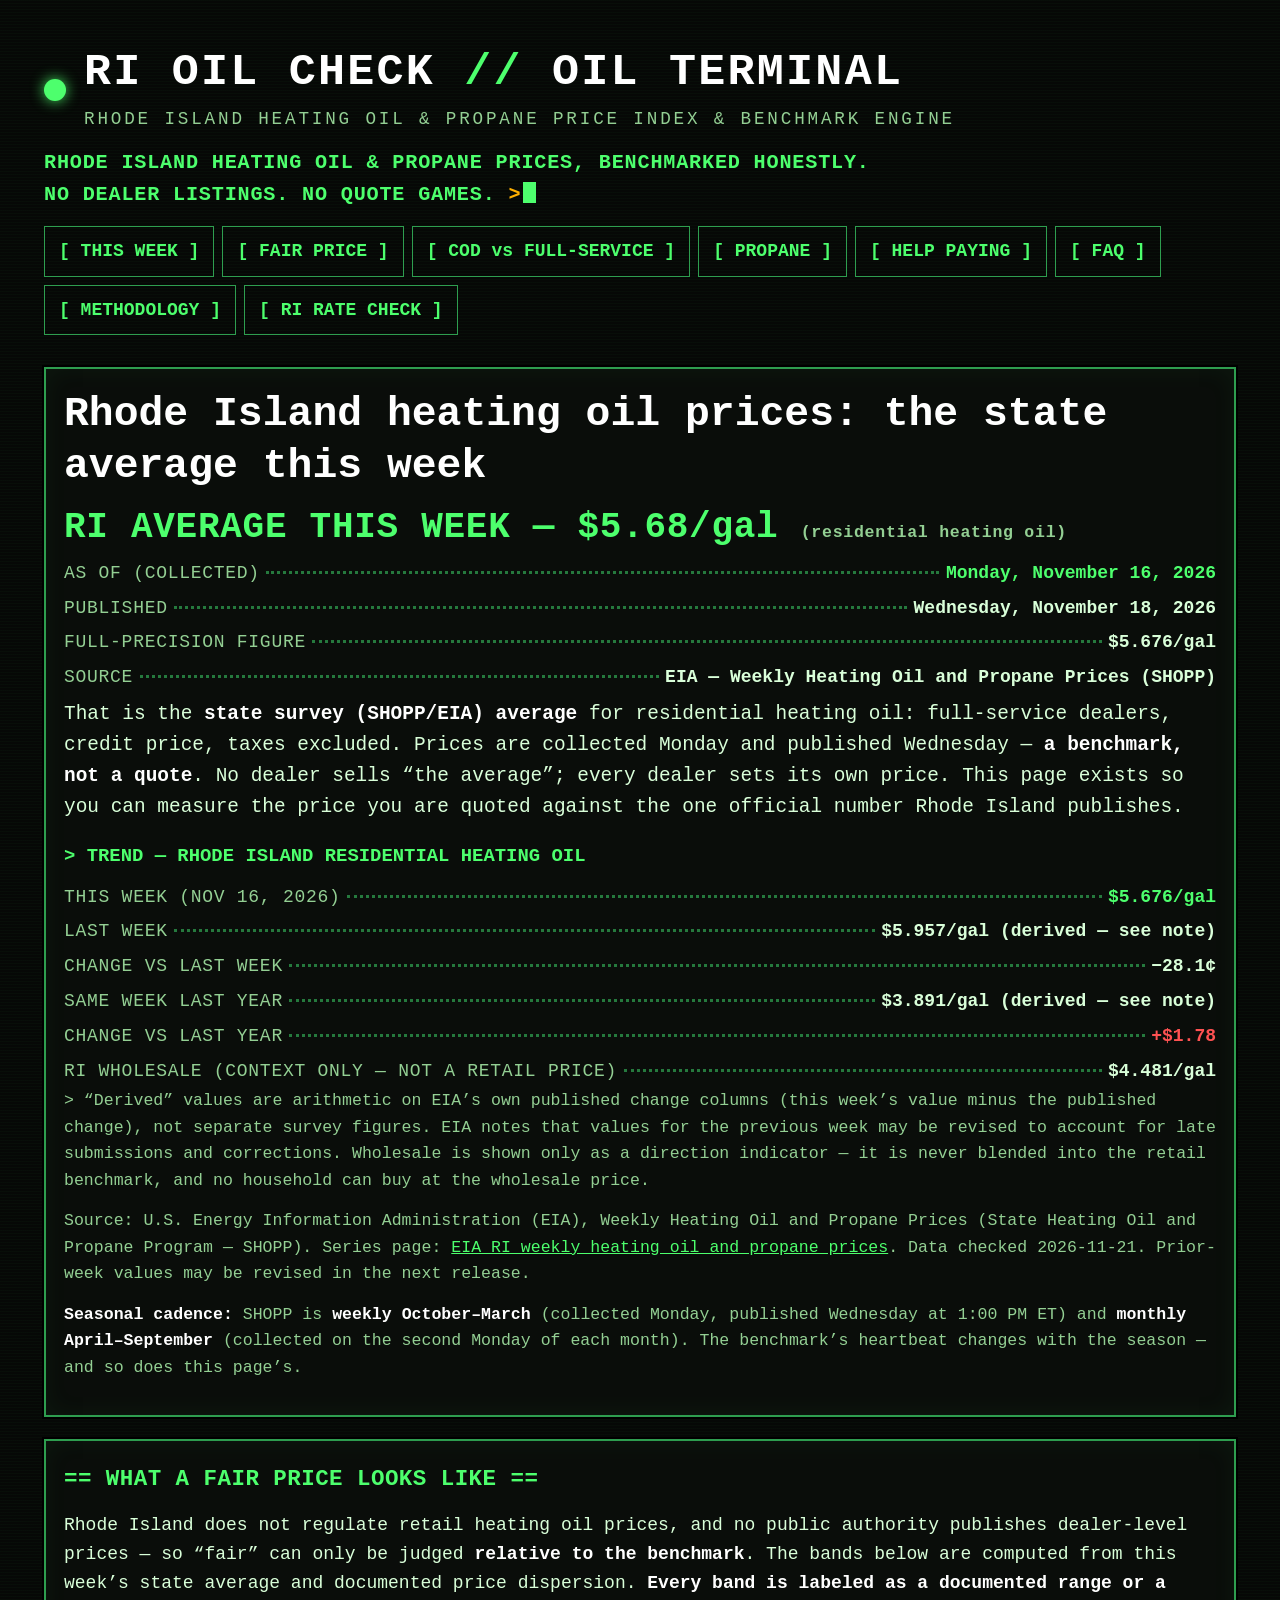
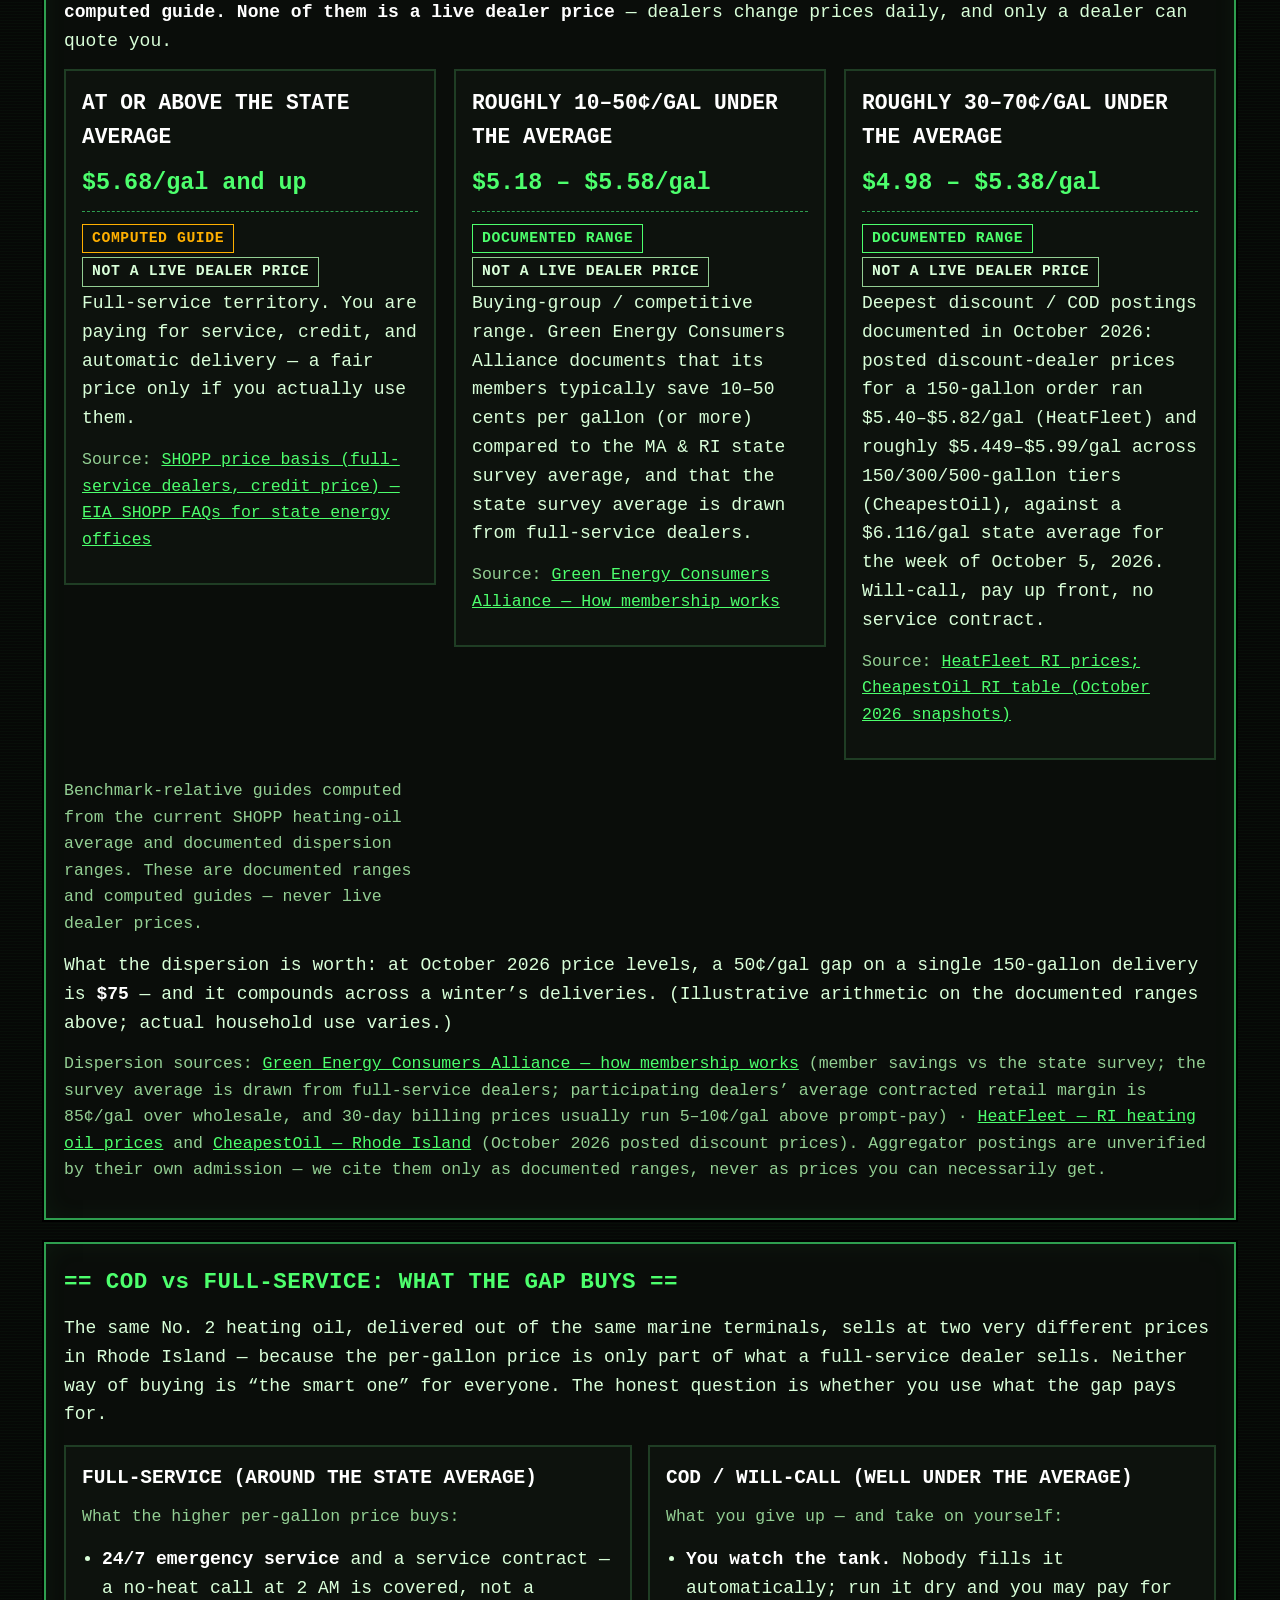
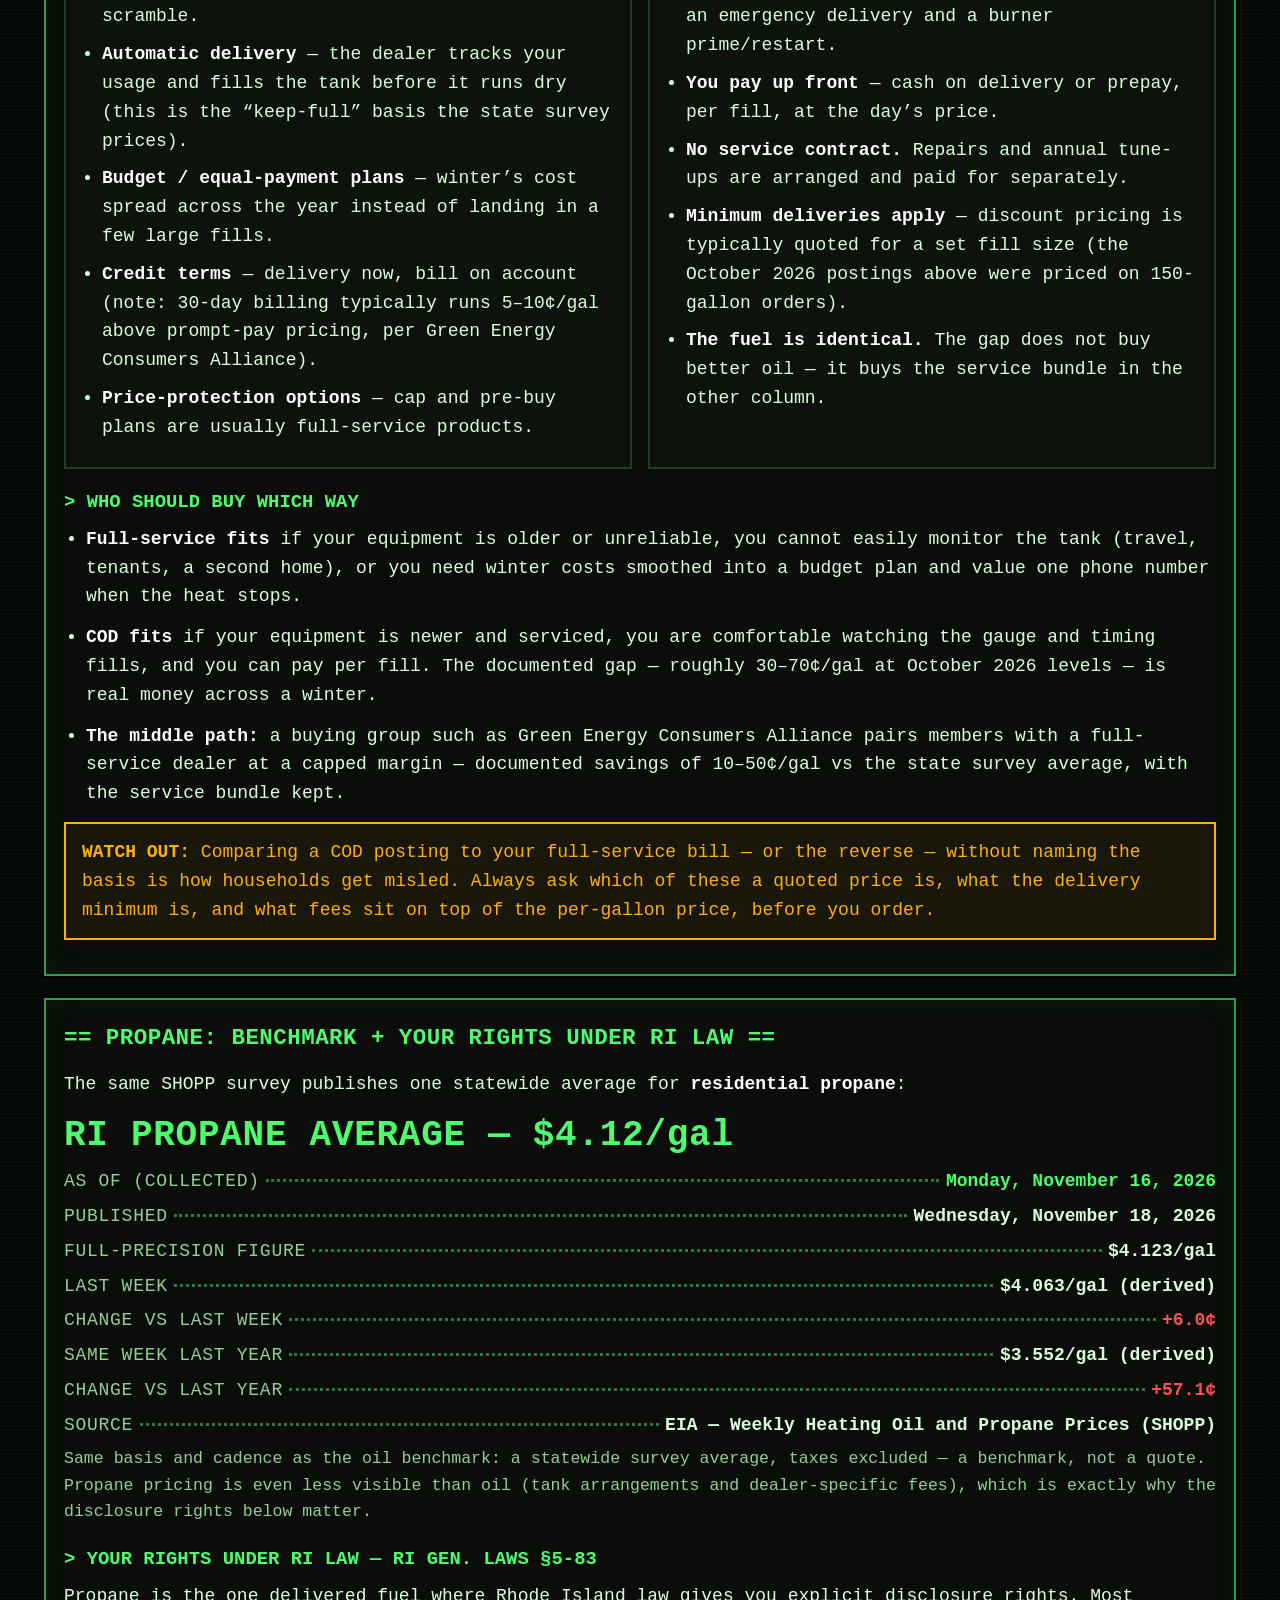
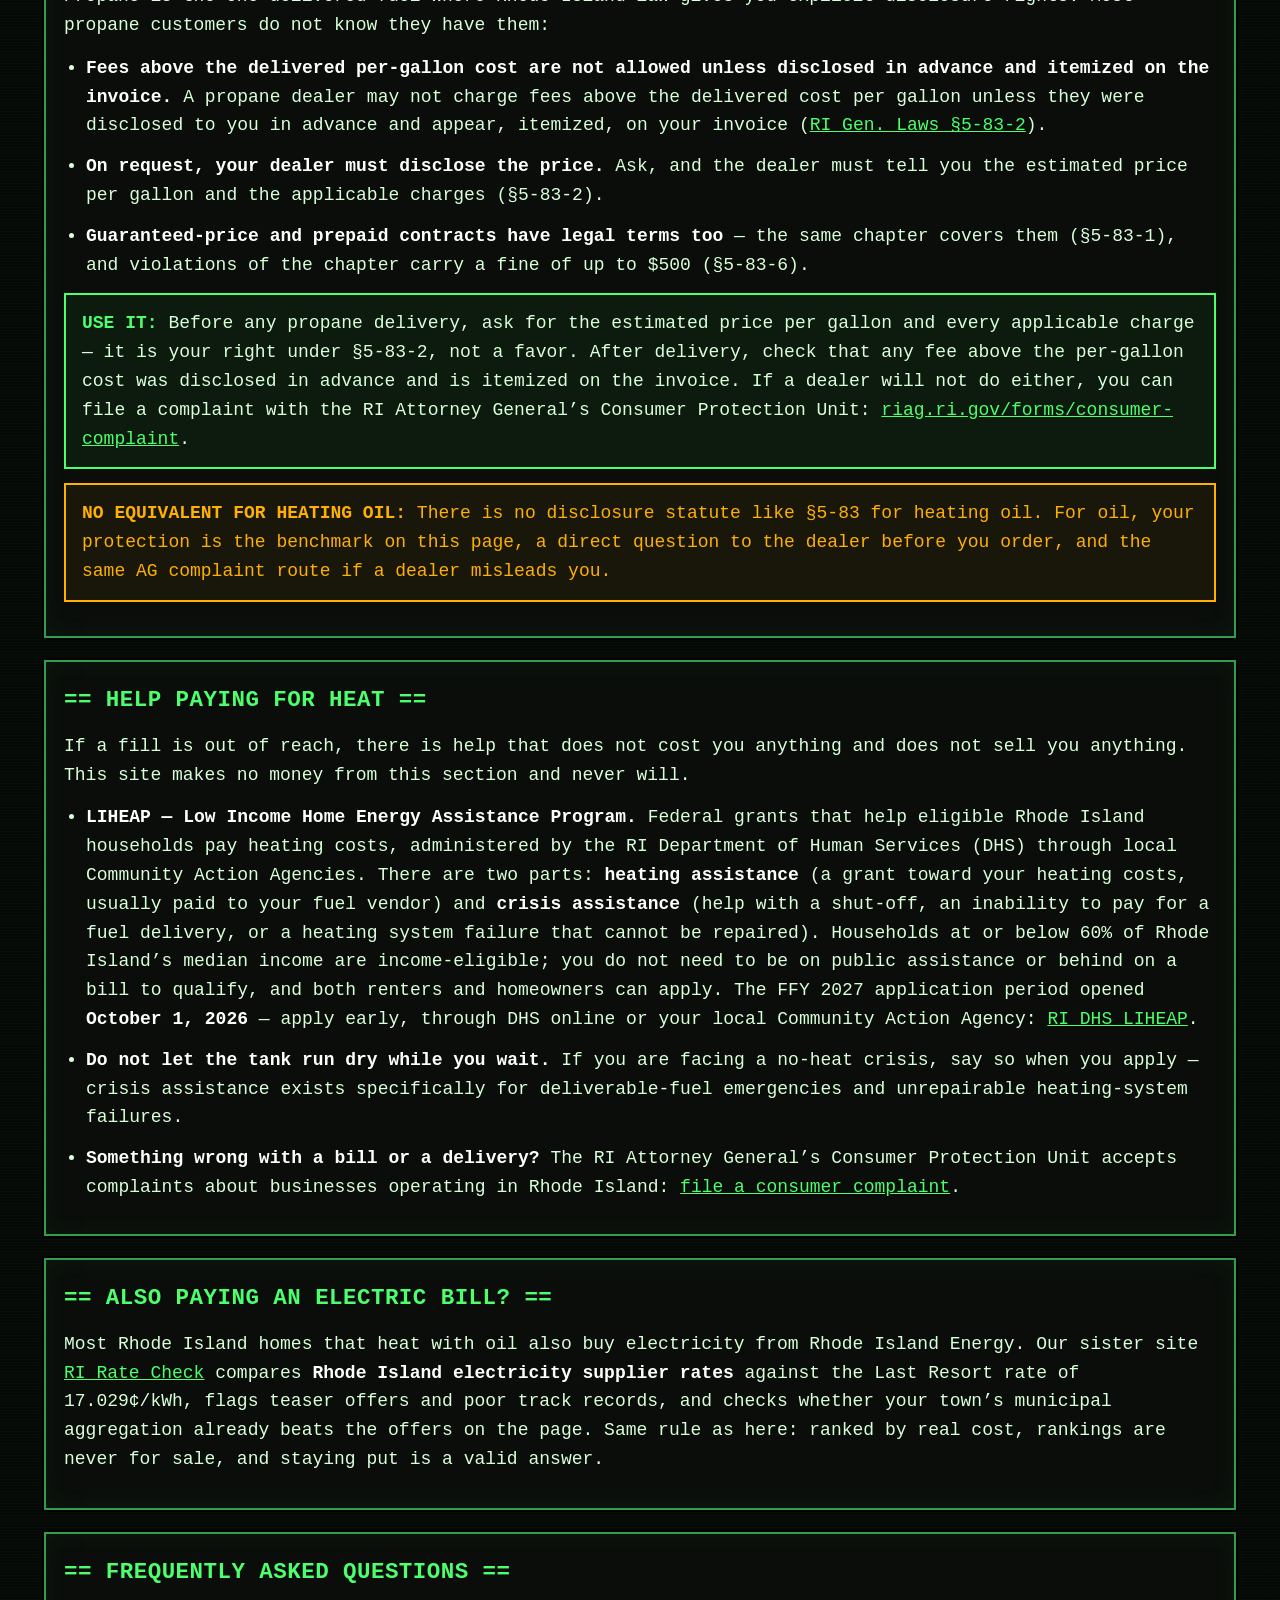
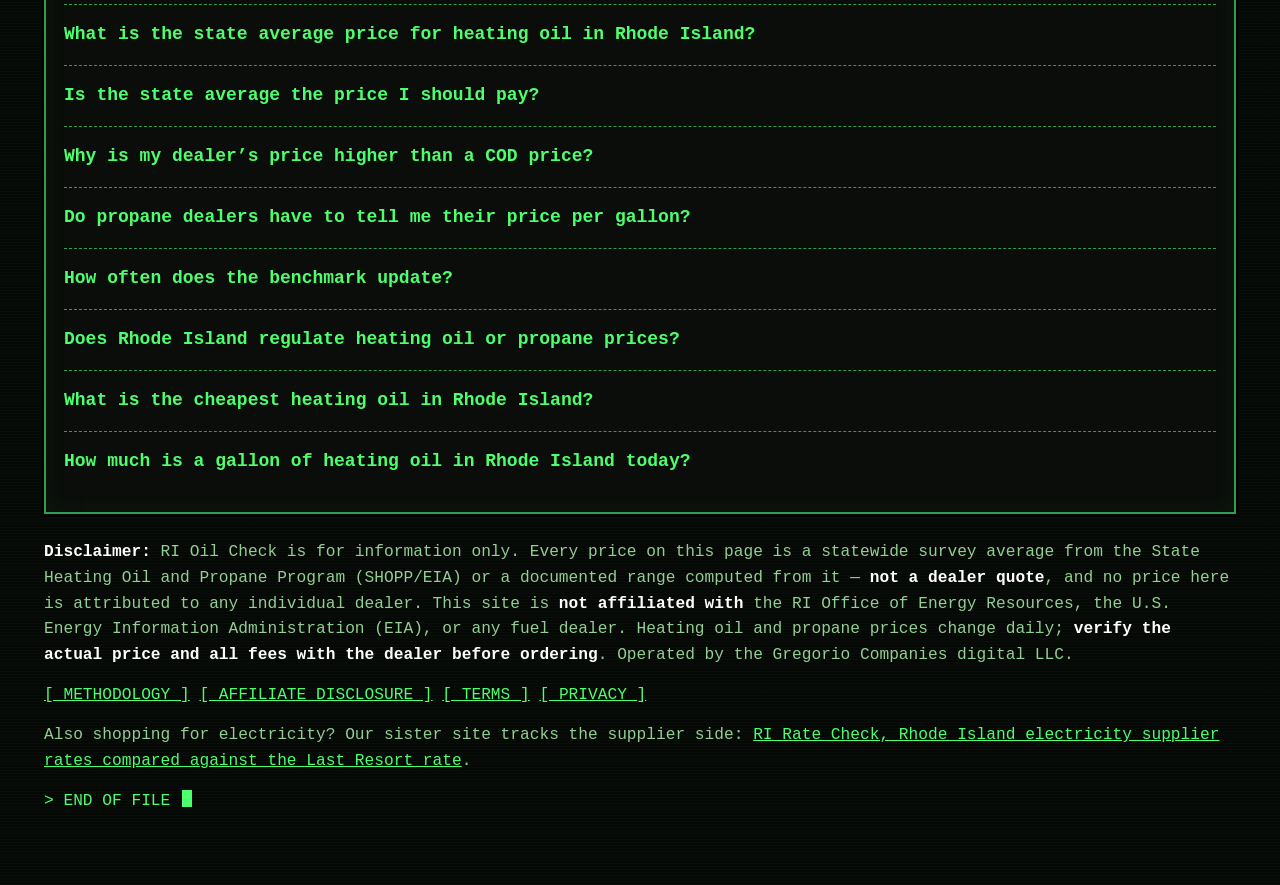
==== commit 84189aac: "Refresh EIA benchmark to week of Nov 16, 2026 (checked 2026-11-21)" ====
--- a/index.html
+++ b/index.html
@@ -52,7 +52,7 @@
       <p class="note">Source: U.S. Energy Information Administration (EIA), Weekly Heating Oil and Propane Prices
       (State Heating Oil and Propane Program — SHOPP). Series page:
       <a href="https://www.eia.gov/dnav/pet/PET_PRI_WFR_DCUS_SRI_W.htm" rel="noopener">EIA RI weekly heating oil
-      and propane prices</a>. Data checked <span id="checked-date">2026-11-15</span>. Prior-week values may be
+      and propane prices</a>. Data checked <span id="checked-date">2026-11-21</span>. Prior-week values may be
       revised in the next release.</p>
       <p class="note"><strong>Seasonal cadence:</strong> SHOPP is <strong>weekly October&ndash;March</strong>
       (collected Monday, published Wednesday at 1:00 PM ET) and <strong>monthly April&ndash;September</strong>
@@ -195,8 +195,8 @@
         <summary>What is the state average price for heating oil in Rhode Island?</summary>
         <p>The state average is the Rhode Island residential heating oil price published by the U.S. Energy
         Information Administration (EIA) under the State Heating Oil and Propane Program (SHOPP), a joint survey
-        run with state energy offices on Form EIA-877. For the <strong>week of November 9, 2026 it was
-        $5.957 per gallon</strong>. It is a statewide survey average of the residential <em>credit</em> price
+        run with state energy offices on Form EIA-877. For the <strong>week of November 16, 2026 it was
+        $5.676 per gallon</strong>. It is a statewide survey average of the residential <em>credit</em> price
         charged by full-service dealers, excluding taxes — one average for the whole state. SHOPP does not publish
         county-level or dealer-level prices, and the average may be revised in the following week&rsquo;s release.</p>
       </details>
@@ -262,7 +262,7 @@
       <details>
         <summary>How much is a gallon of heating oil in Rhode Island today?</summary>
         <p>The most recent official figure is the SHOPP/EIA state average shown at the top of this page:
-        <strong>$5.957 per gallon for the week of November 9, 2026</strong>. It is a survey average of the
+        <strong>$5.676 per gallon for the week of November 16, 2026</strong>. It is a survey average of the
         full-service credit price, collected each Monday and published each Wednesday during the heating season.
         Your dealer&rsquo;s price will differ, up or down, depending on the service bundle, the delivery size,
         and the day you order.</p>
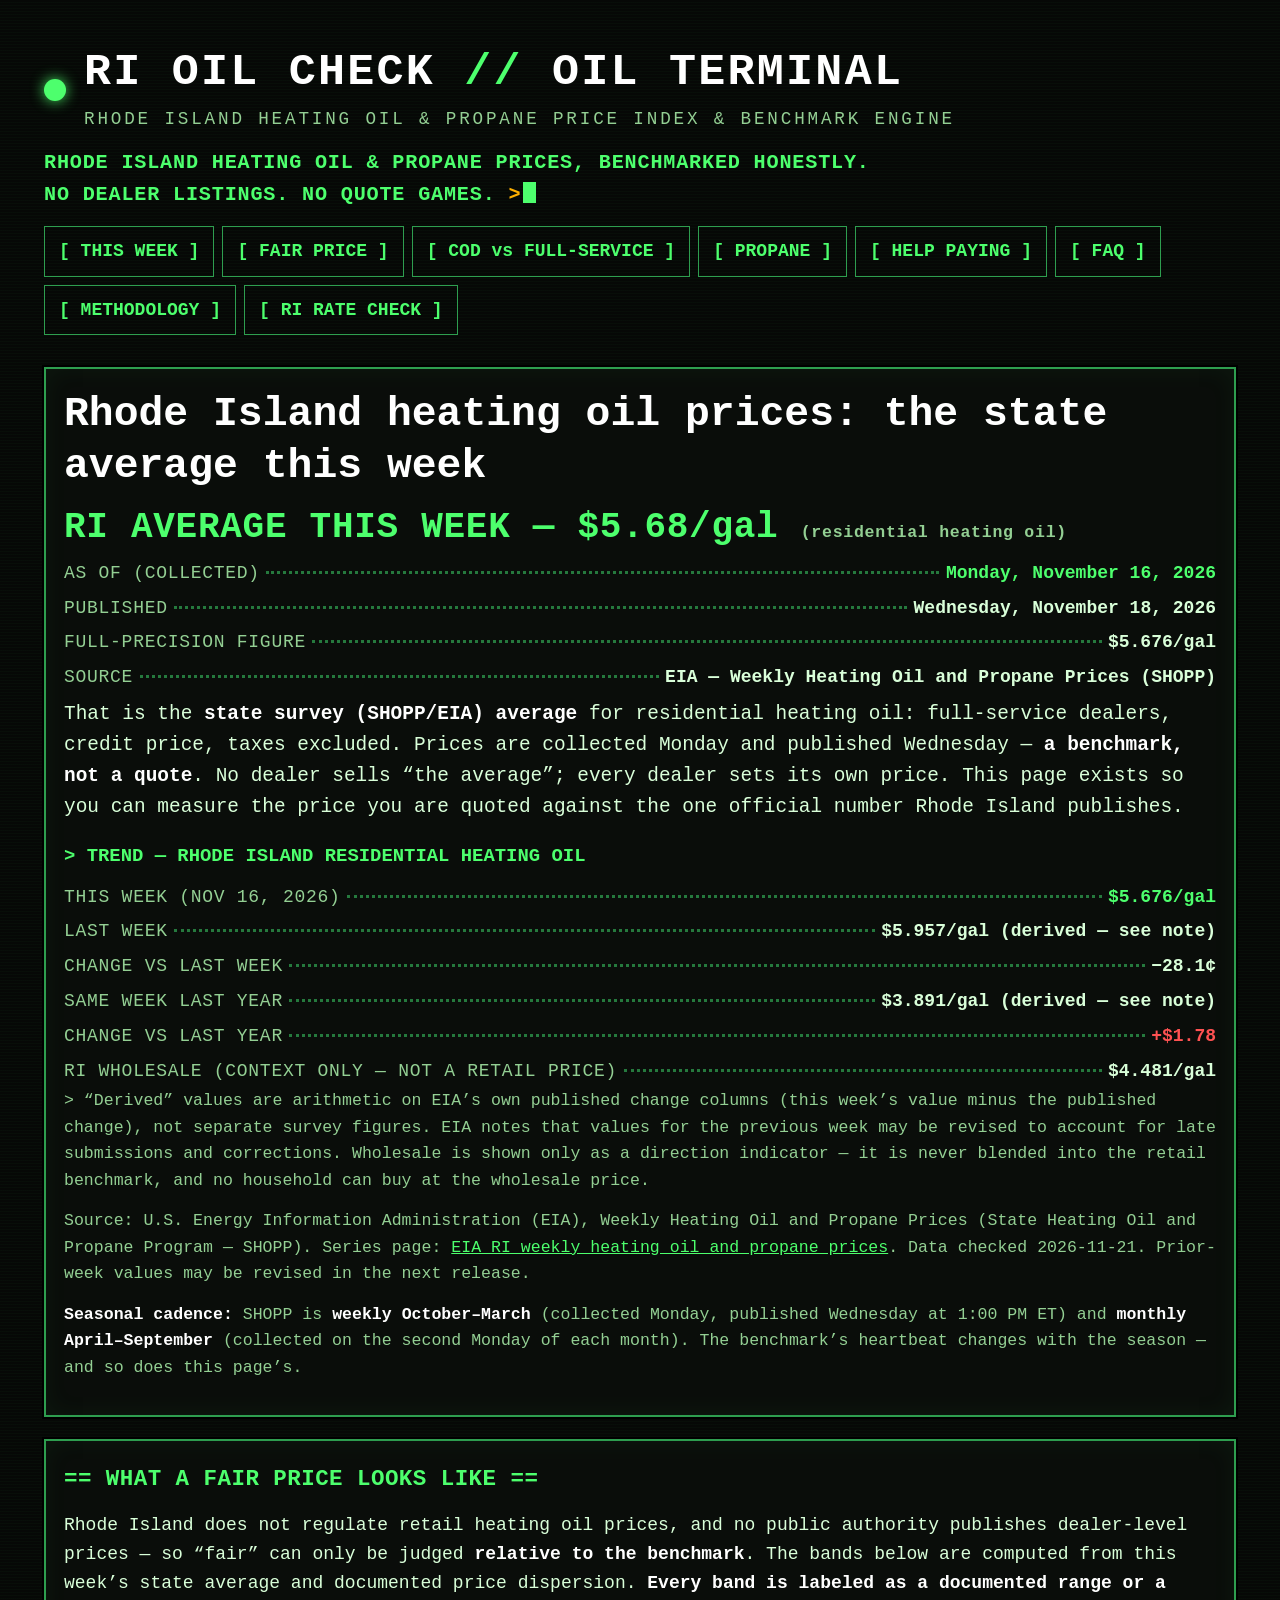
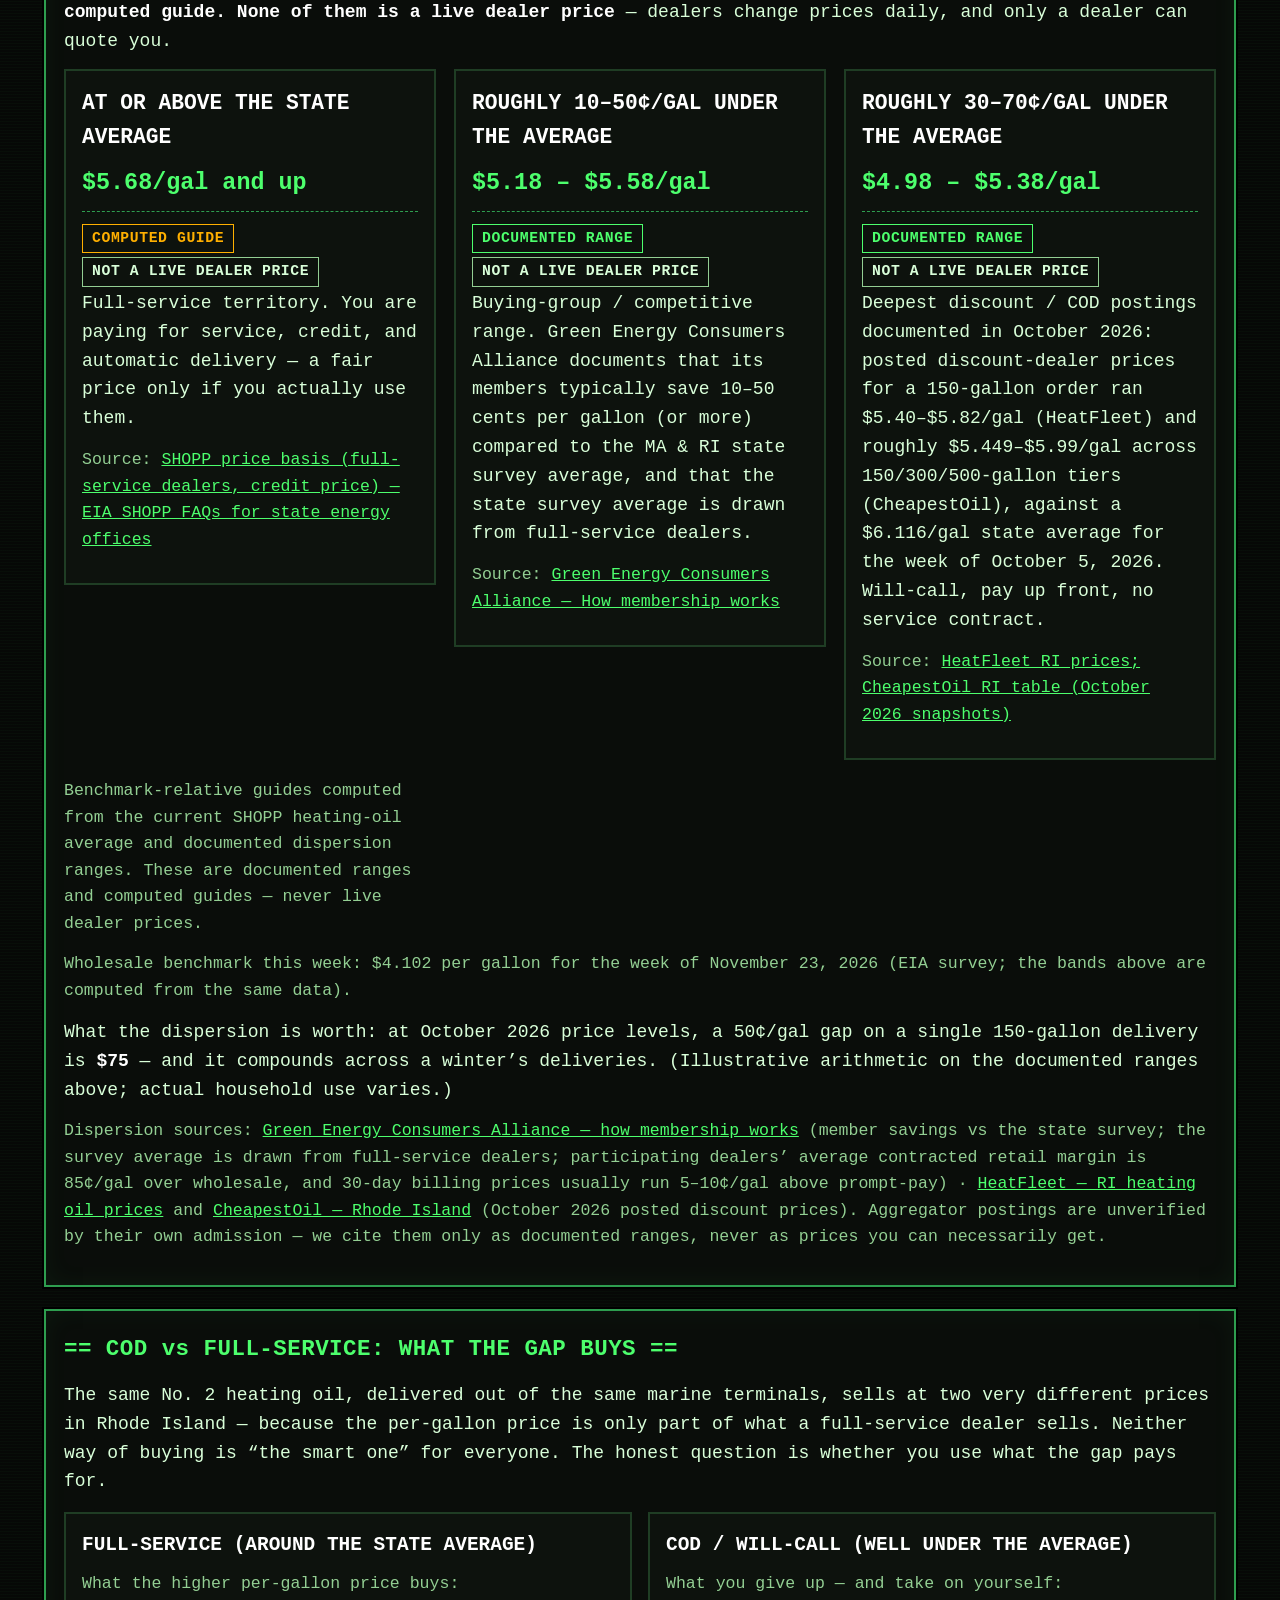
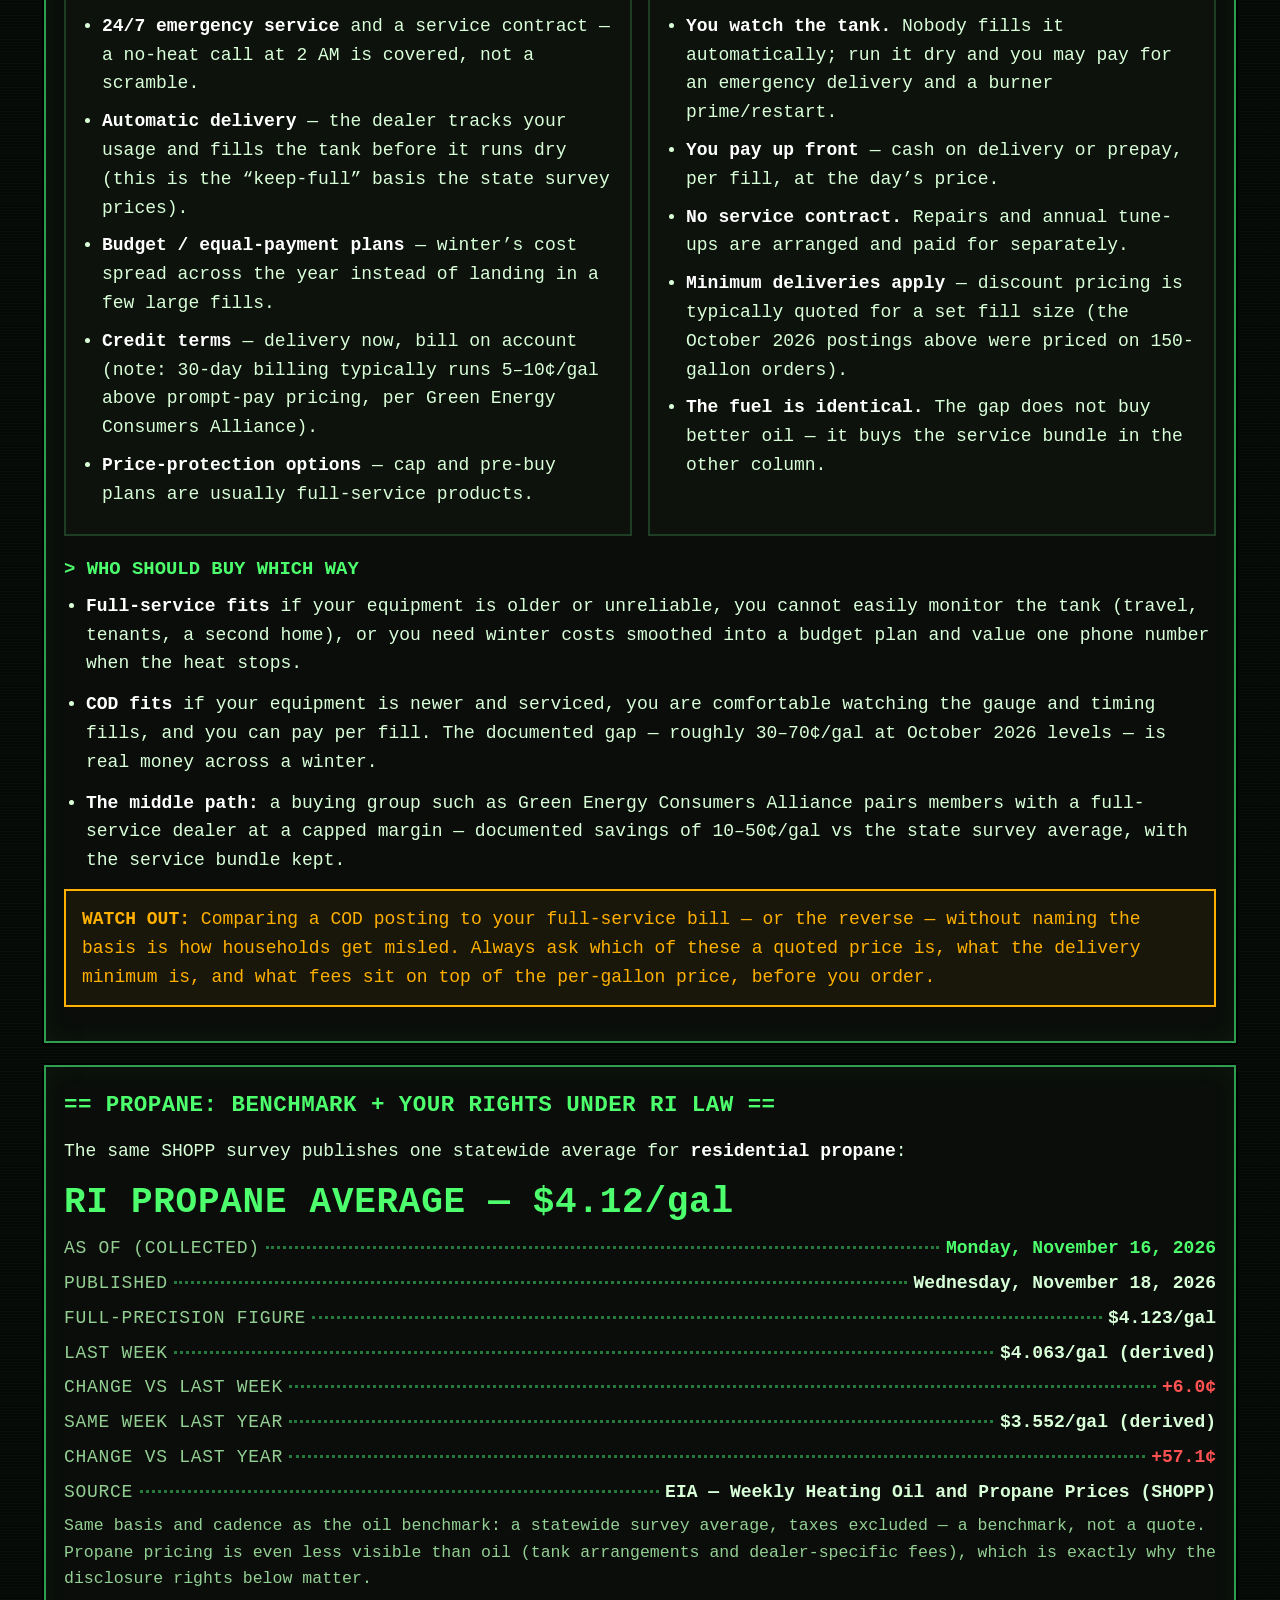
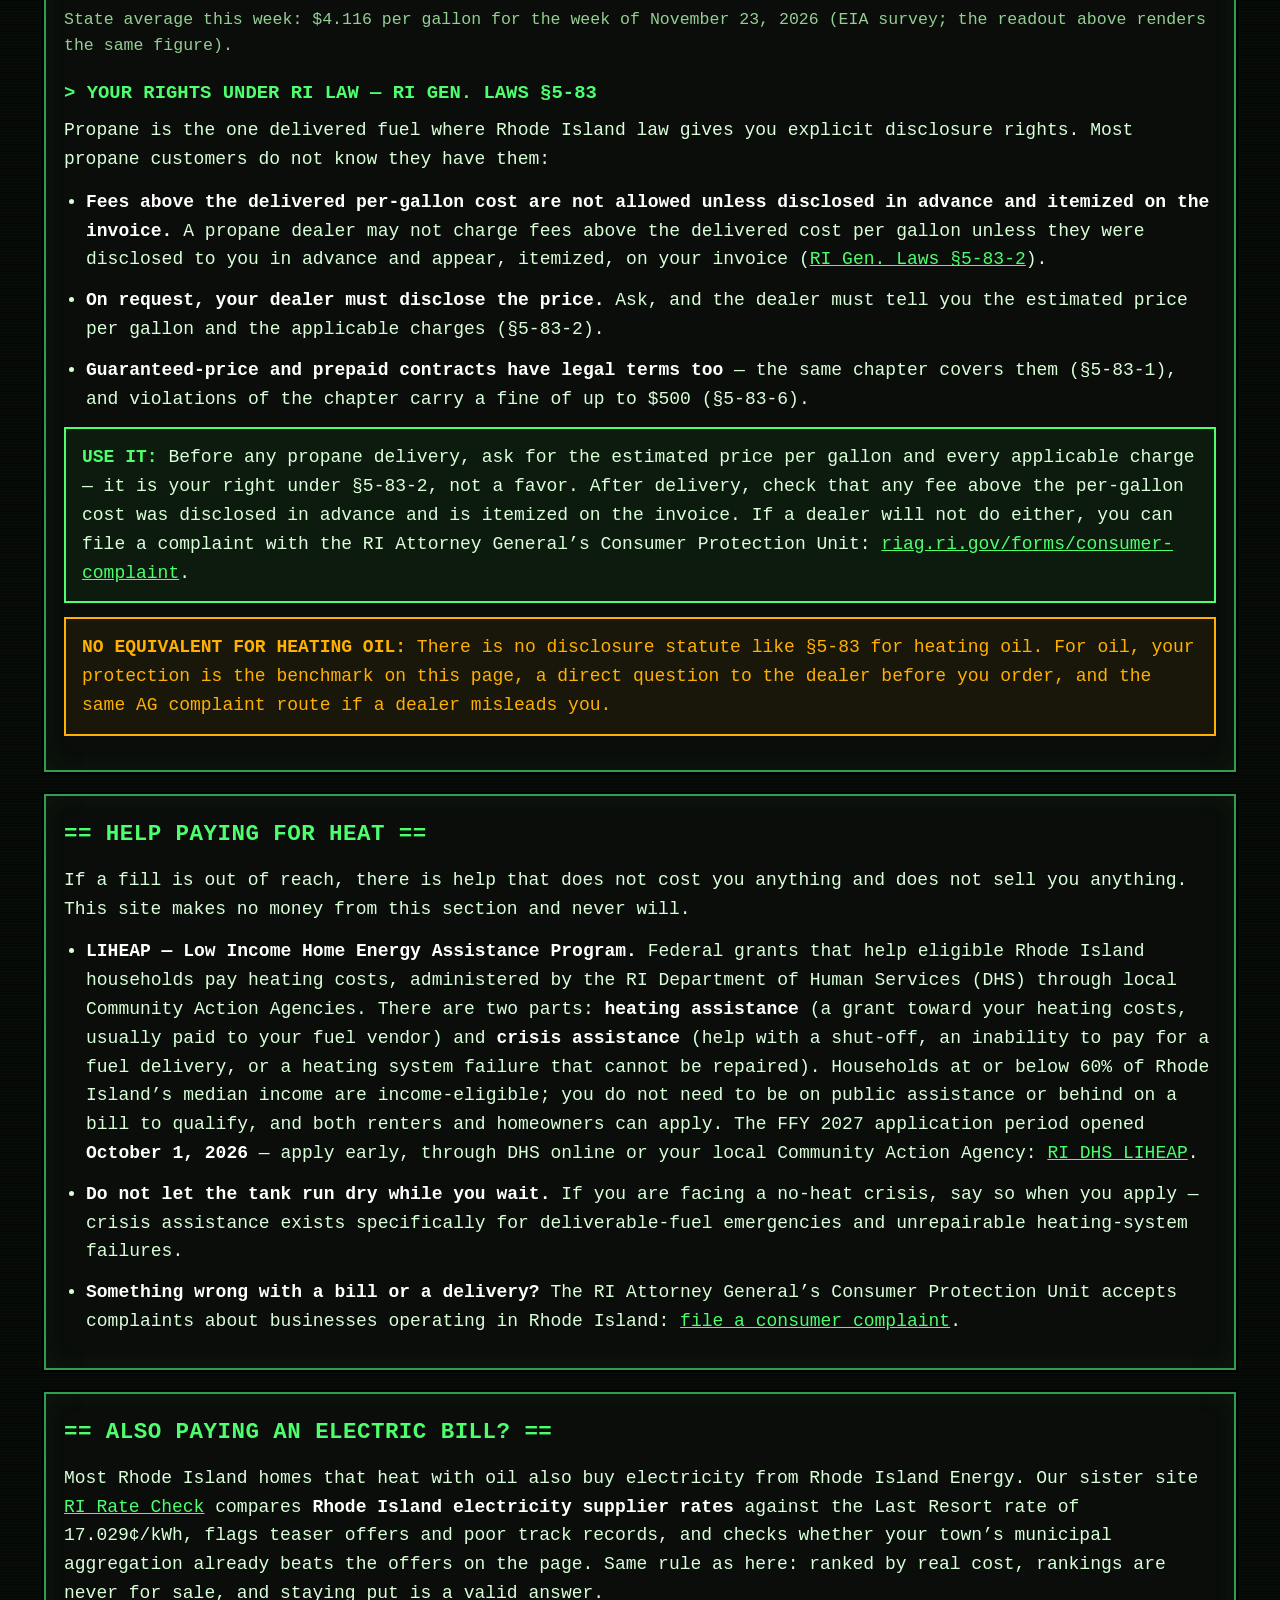
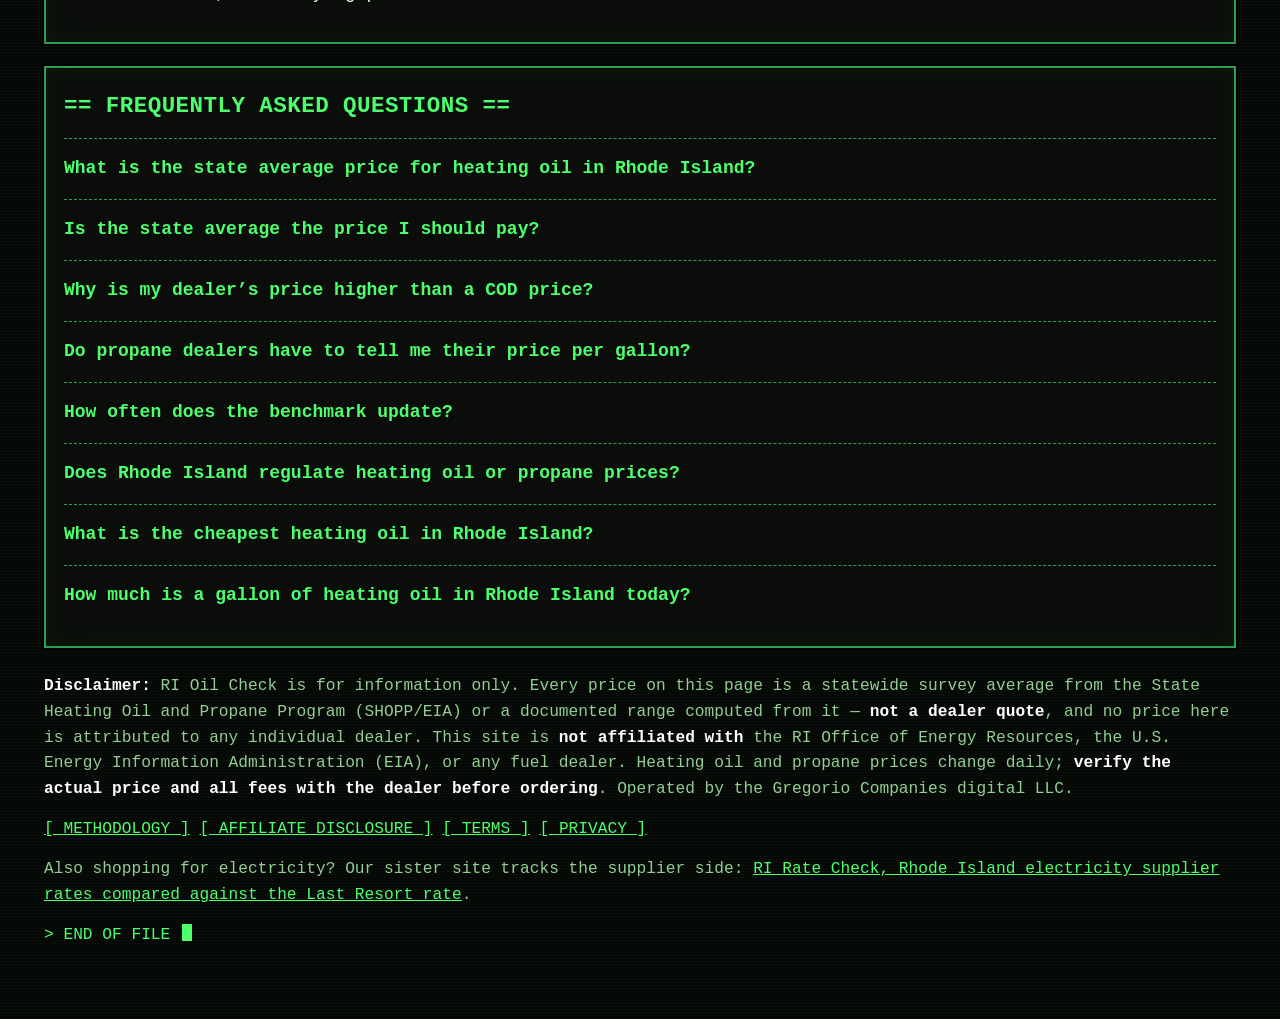
==== commit 794ef850: "Marker patch: AUTO placeholders for nightly script (carries verified EIA week of Nov 23, 2026)" ====
--- a/index.html
+++ b/index.html
@@ -52,7 +52,7 @@
       <p class="note">Source: U.S. Energy Information Administration (EIA), Weekly Heating Oil and Propane Prices
       (State Heating Oil and Propane Program — SHOPP). Series page:
       <a href="https://www.eia.gov/dnav/pet/PET_PRI_WFR_DCUS_SRI_W.htm" rel="noopener">EIA RI weekly heating oil
-      and propane prices</a>. Data checked <span id="checked-date">2026-11-21</span>. Prior-week values may be
+      and propane prices</a>. Data checked <span id="checked-date"><!--AUTO:checked_date-->2026-11-26<!--/AUTO--></span>. Prior-week values may be
       revised in the next release.</p>
       <p class="note"><strong>Seasonal cadence:</strong> SHOPP is <strong>weekly October&ndash;March</strong>
       (collected Monday, published Wednesday at 1:00 PM ET) and <strong>monthly April&ndash;September</strong>
@@ -69,6 +69,7 @@
       labeled as a documented range or a computed guide. None of them is a live dealer price</strong> — dealers
       change prices daily, and only a dealer can quote you.</p>
       <div id="fair-bands"><!-- rendered from data/prices.json --></div>
+      <p class="note">Wholesale benchmark this week: <!--AUTO:wholesale_price-->$4.102<!--/AUTO--> per gallon for the week of <!--AUTO:week_of_long-->November 23, 2026<!--/AUTO--> (EIA survey; the bands above are computed from the same data).</p>
       <p>What the dispersion is worth: at October 2026 price levels, a 50&cent;/gal gap on a single 150-gallon
       delivery is <strong>$75</strong> — and it compounds across a winter&rsquo;s deliveries. (Illustrative
       arithmetic on the documented ranges above; actual household use varies.)</p>
@@ -128,6 +129,7 @@
     <section class="frame" id="propane" aria-labelledby="propane-h">
       <h2 id="propane-h">== PROPANE: BENCHMARK + YOUR RIGHTS UNDER RI LAW ==</h2>
       <div id="propane-benchmark"><!-- rendered from data/prices.json --></div>
+      <p class="note">State average this week: <!--AUTO:propane_price-->$4.116<!--/AUTO--> per gallon for the week of <!--AUTO:week_of_long-->November 23, 2026<!--/AUTO--> (EIA survey; the readout above renders the same figure).</p>
       <h3 class="subhead">&gt; YOUR RIGHTS UNDER RI LAW — RI GEN. LAWS §5-83</h3>
       <p>Propane is the one delivered fuel where Rhode Island law gives you explicit disclosure rights. Most
       propane customers do not know they have them:</p>
@@ -195,8 +197,8 @@
         <summary>What is the state average price for heating oil in Rhode Island?</summary>
         <p>The state average is the Rhode Island residential heating oil price published by the U.S. Energy
         Information Administration (EIA) under the State Heating Oil and Propane Program (SHOPP), a joint survey
-        run with state energy offices on Form EIA-877. For the <strong>week of November 16, 2026 it was
-        $5.676 per gallon</strong>. It is a statewide survey average of the residential <em>credit</em> price
+        run with state energy offices on Form EIA-877. For the <strong>week of <!--AUTO:week_of_long-->November 23, 2026<!--/AUTO--> it was
+        <!--AUTO:heating_oil_price-->$5.404<!--/AUTO--> per gallon</strong>. It is a statewide survey average of the residential <em>credit</em> price
         charged by full-service dealers, excluding taxes — one average for the whole state. SHOPP does not publish
         county-level or dealer-level prices, and the average may be revised in the following week&rsquo;s release.</p>
       </details>
@@ -262,7 +264,7 @@
       <details>
         <summary>How much is a gallon of heating oil in Rhode Island today?</summary>
         <p>The most recent official figure is the SHOPP/EIA state average shown at the top of this page:
-        <strong>$5.676 per gallon for the week of November 16, 2026</strong>. It is a survey average of the
+        <strong><!--AUTO:heating_oil_price-->$5.404<!--/AUTO--> per gallon for the week of <!--AUTO:week_of_long-->November 23, 2026<!--/AUTO--></strong>. It is a survey average of the
         full-service credit price, collected each Monday and published each Wednesday during the heating season.
         Your dealer&rsquo;s price will differ, up or down, depending on the service bundle, the delivery size,
         and the day you order.</p>
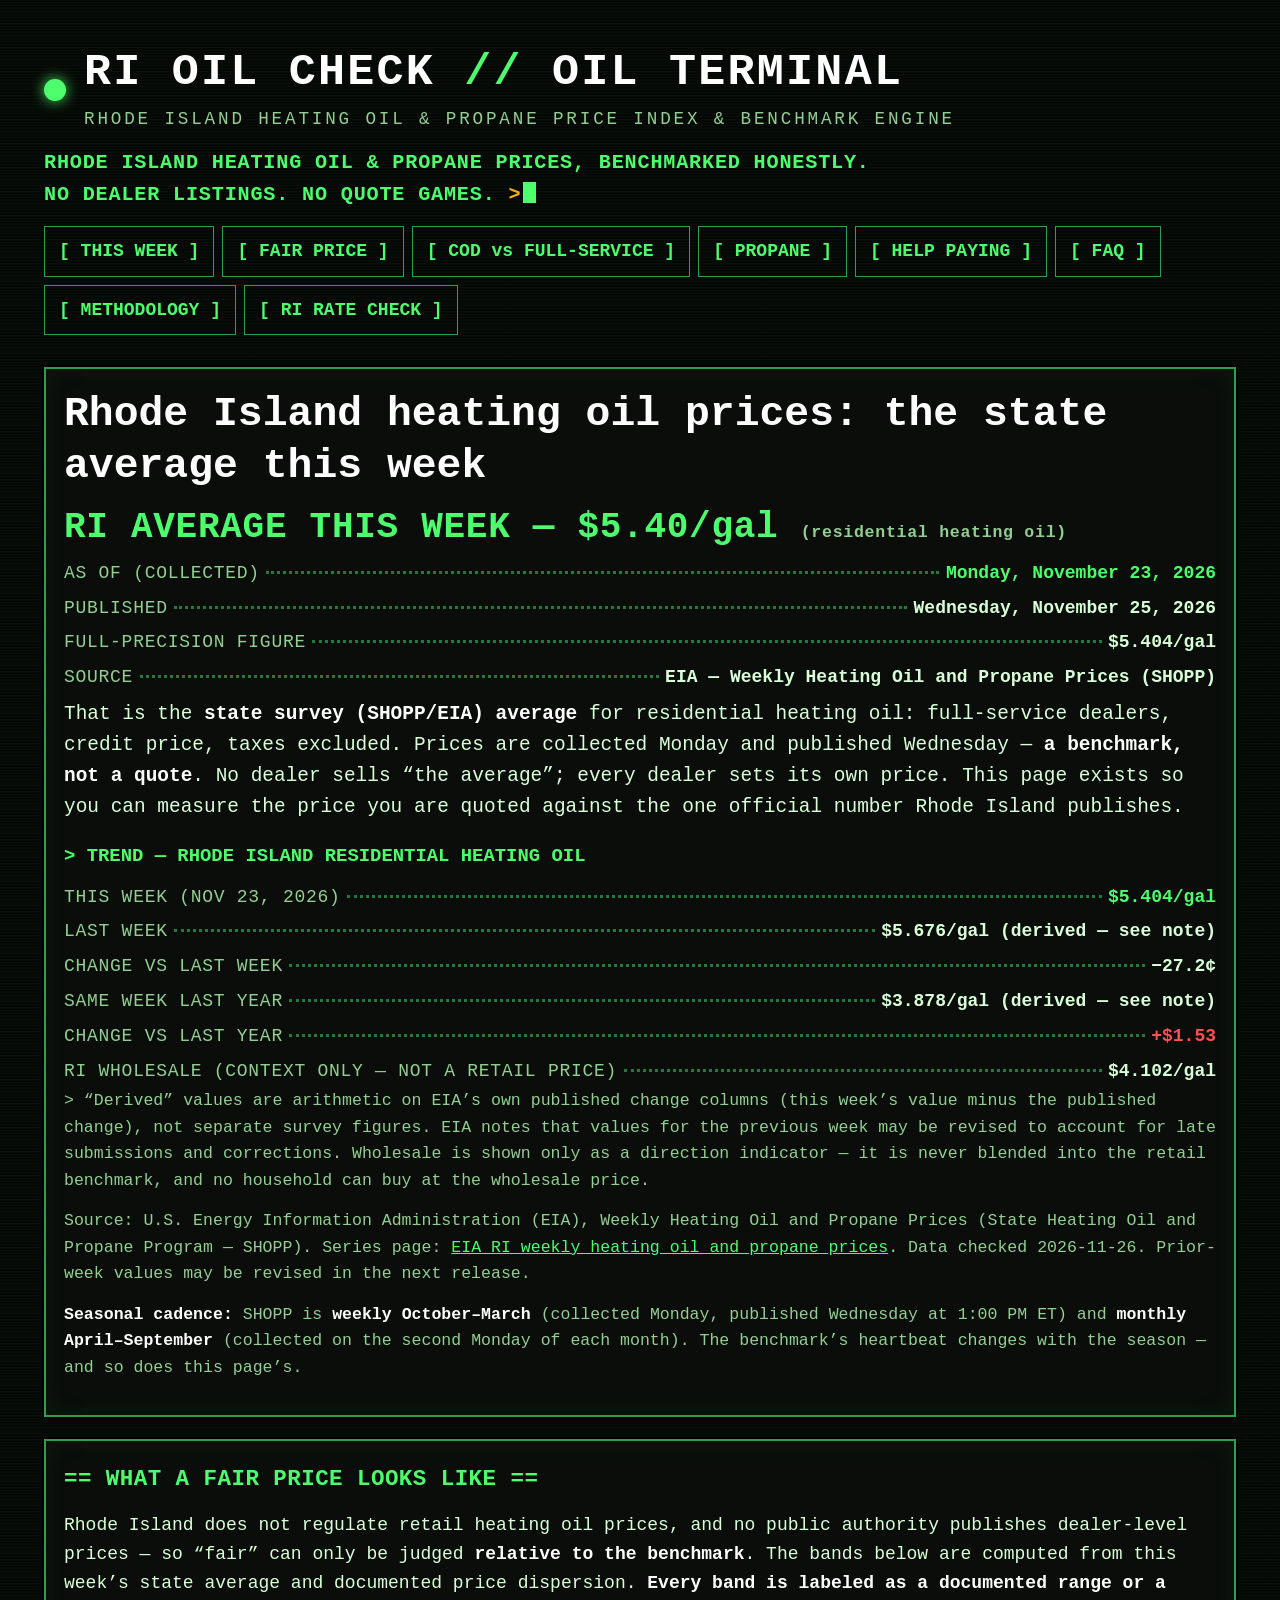
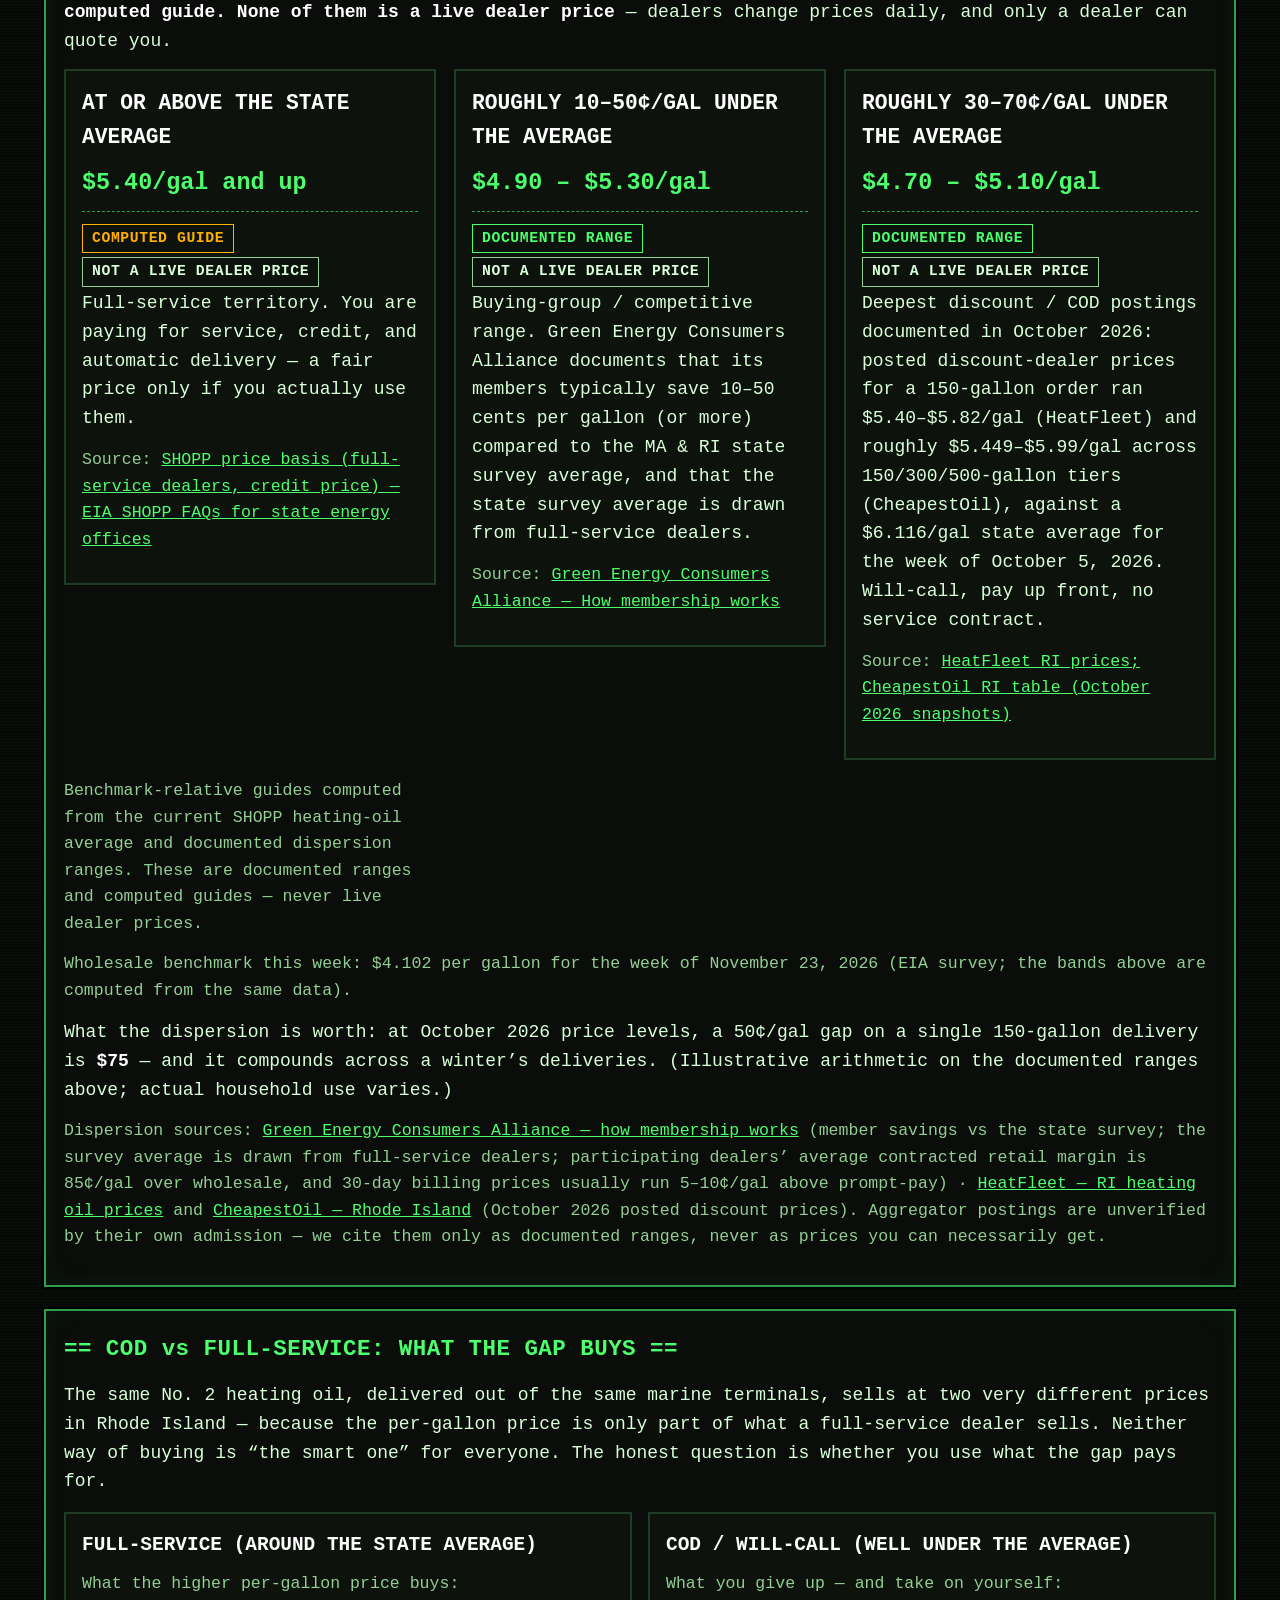
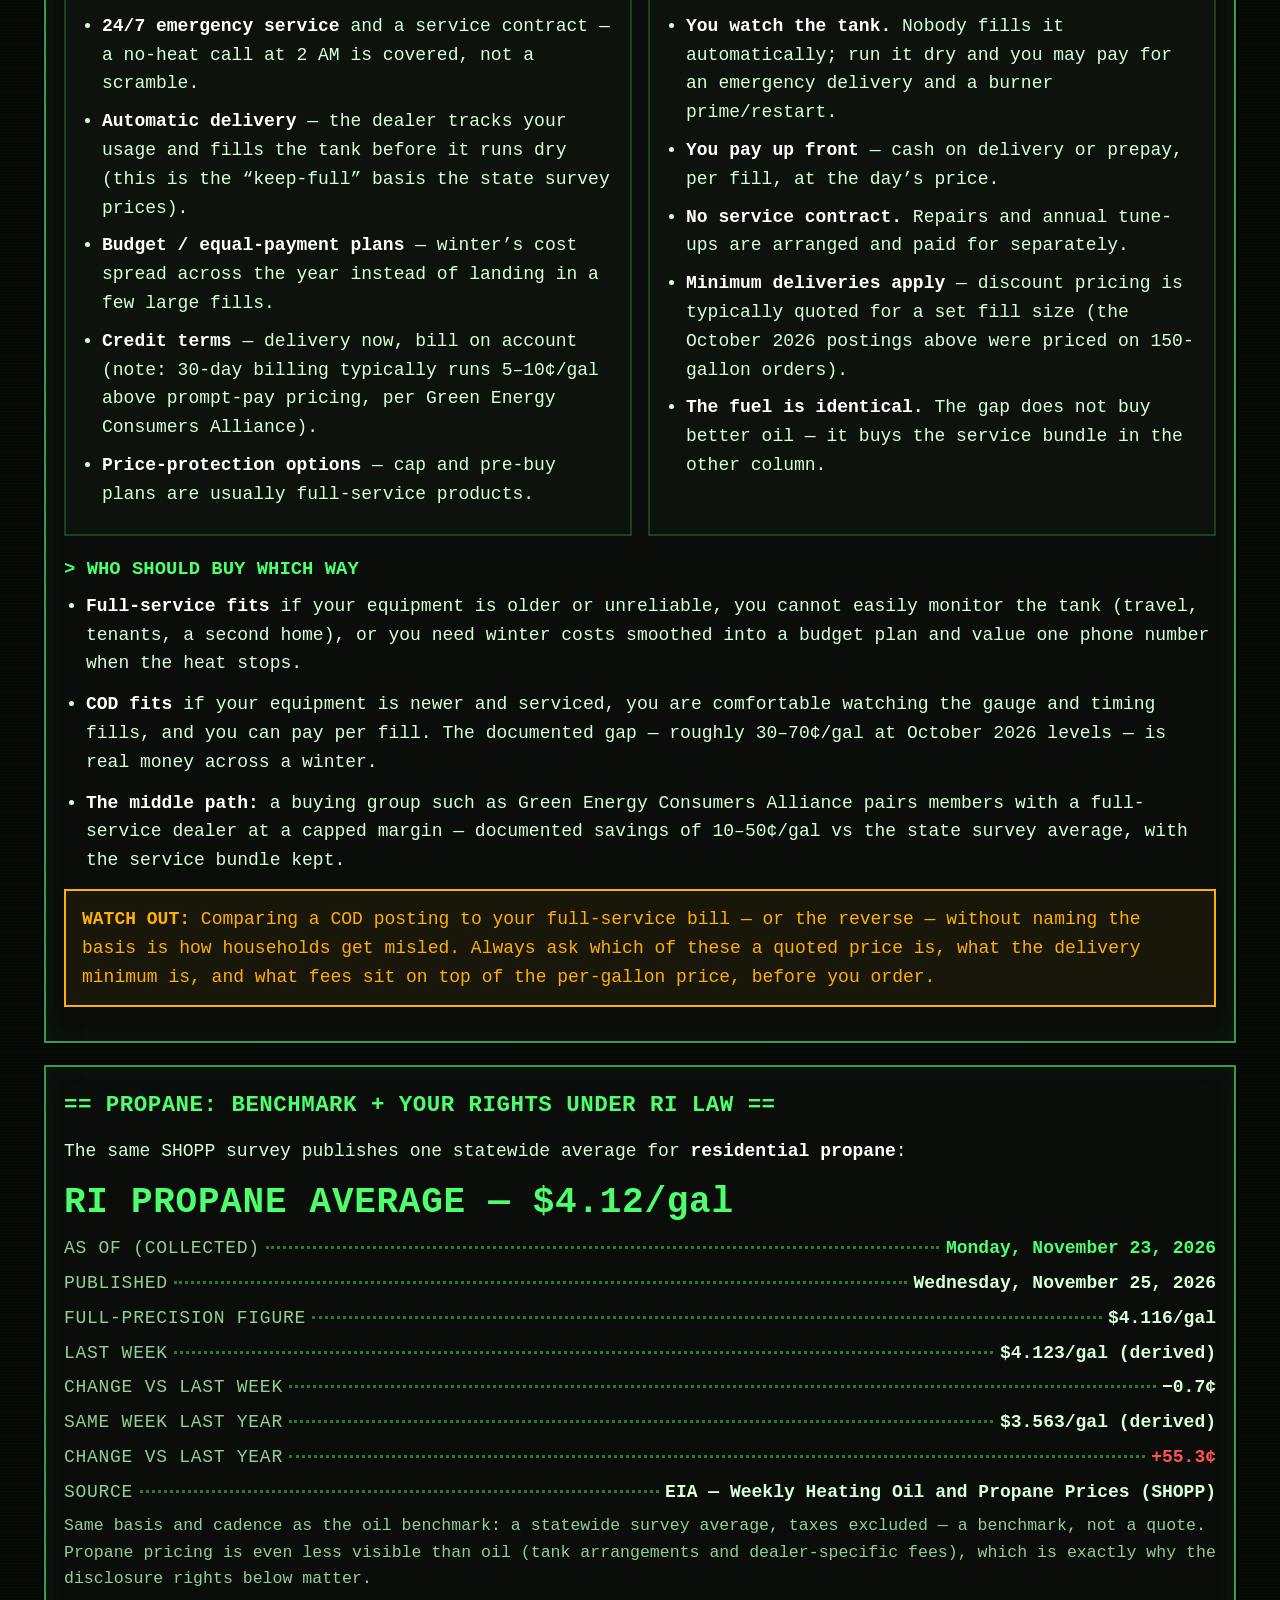
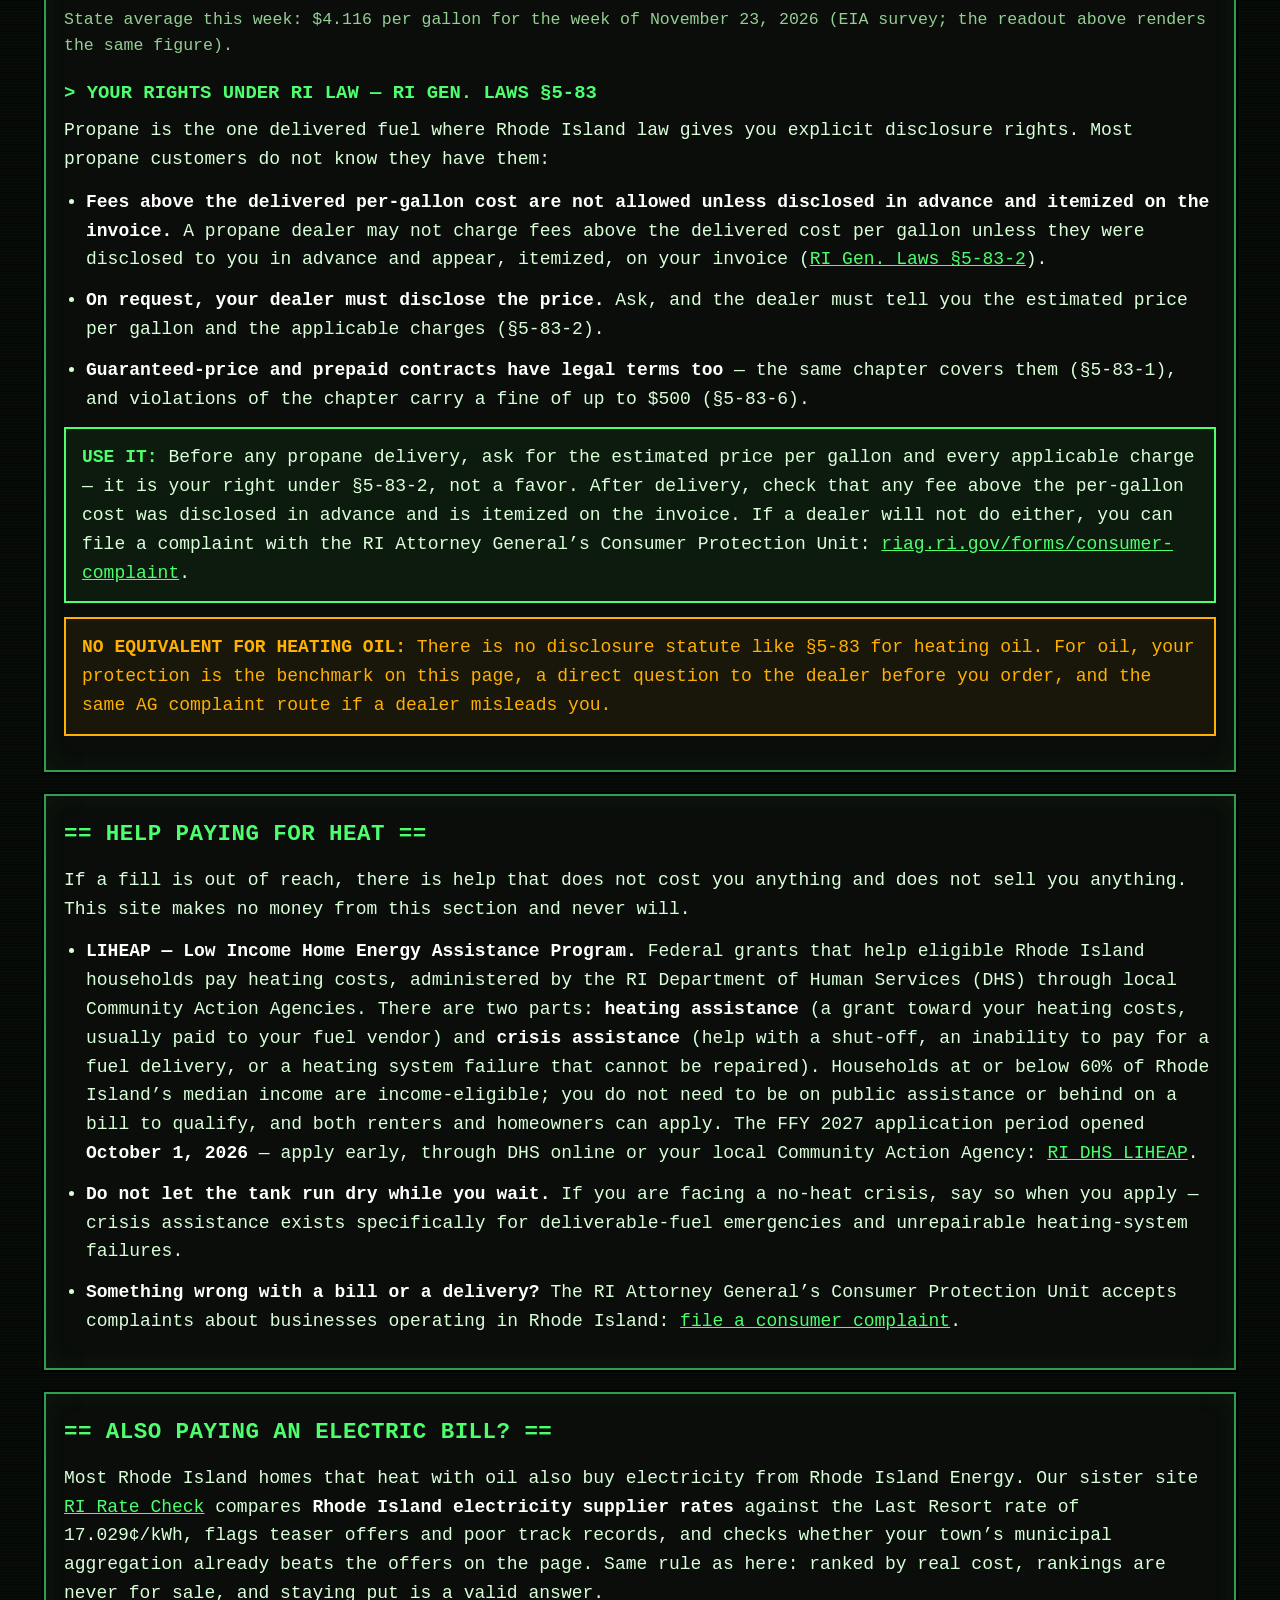
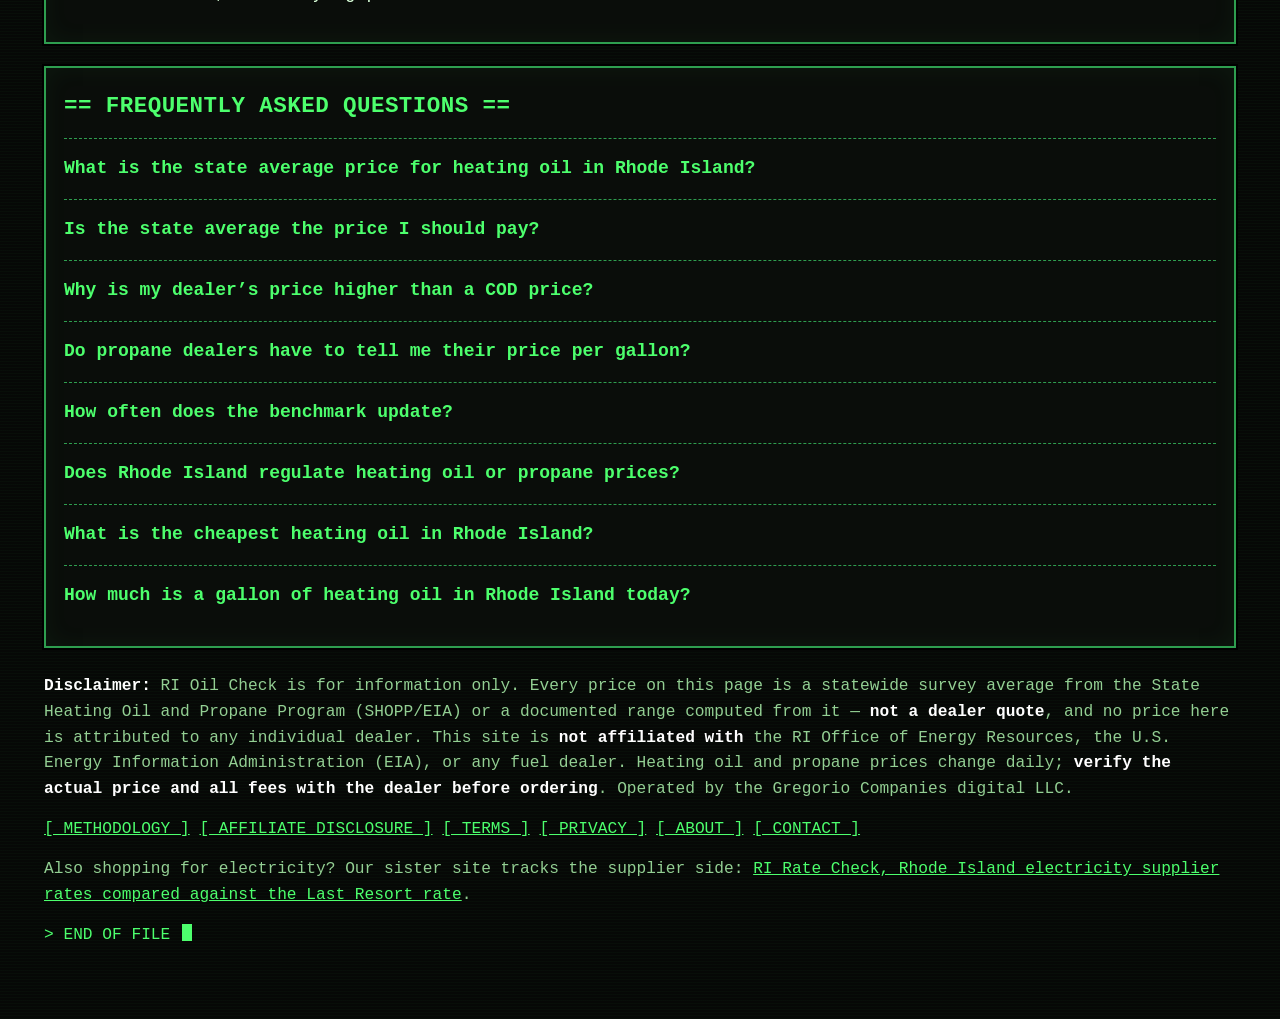
==== commit 7b72ac20: "Add About and Contact pages (operator: Gregorio Digital Companies LLC), footer links, sitemap" ====
--- a/index.html
+++ b/index.html
@@ -283,7 +283,9 @@
     <p><a href="methodology.html">[ METHODOLOGY ]</a>
     <a href="affiliate-disclosure.html">[ AFFILIATE DISCLOSURE ]</a>
     <a href="terms.html">[ TERMS ]</a>
-    <a href="privacy.html">[ PRIVACY ]</a></p>
+    <a href="privacy.html">[ PRIVACY ]</a>
+    <a href="about.html">[ ABOUT ]</a>
+    <a href="contact.html">[ CONTACT ]</a></p>
     <p>Also shopping for electricity? Our sister site tracks the supplier side: <a href="https://riratecheck.com/">RI Rate Check, Rhode Island electricity supplier rates compared against the Last Resort rate</a>.</p>
 <p class="prompt-line">&gt; END OF FILE <span class="cursor" aria-hidden="true"></span></p>
   </footer>
